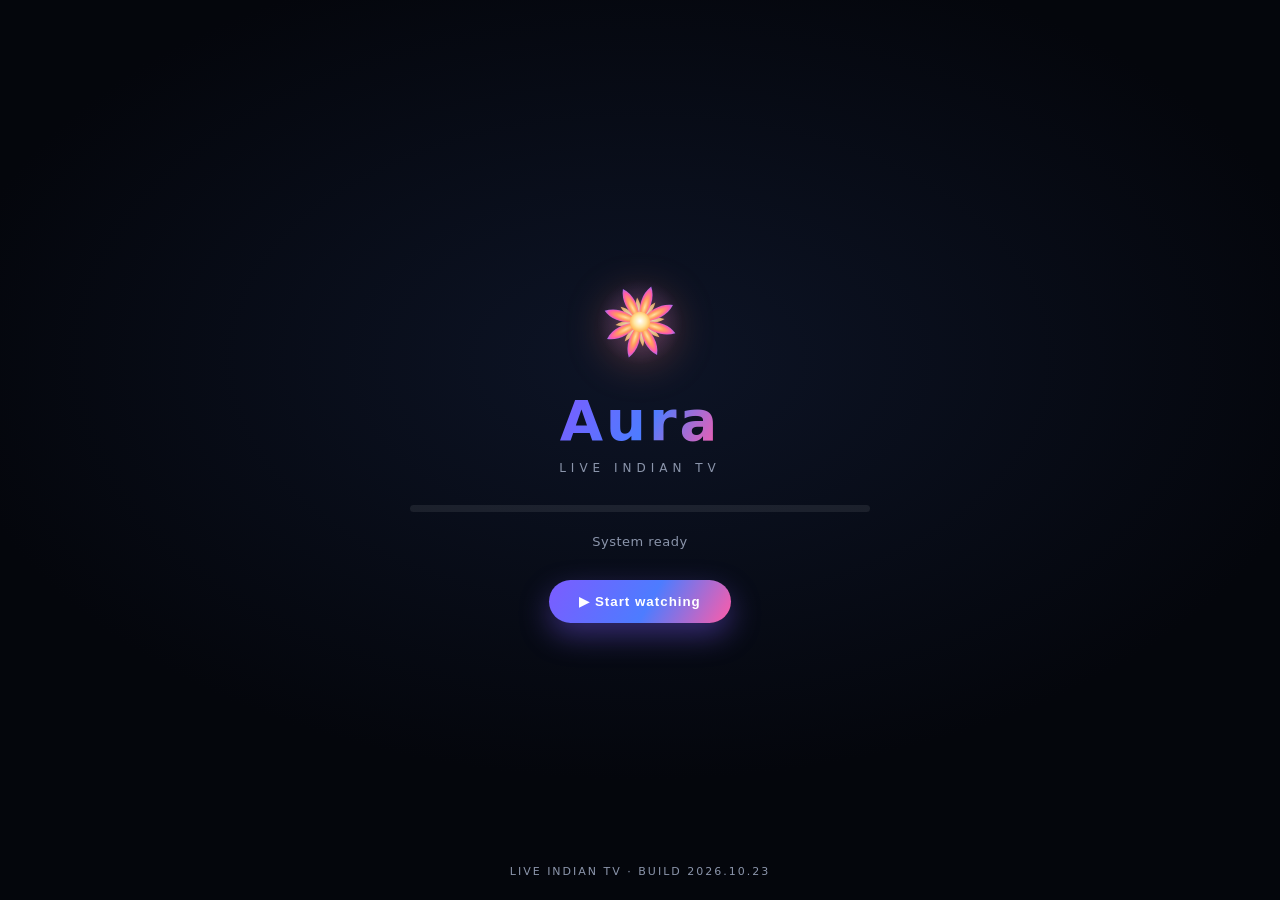
==== webstb/index.html @ c9d2058b "Add free movies: public-domain VOD + free FAST movie channels Legal, free movies in two forms:  1. O" ====
<!doctype html>
<html lang="en">
<head>
<meta charset="utf-8">
<meta name="viewport" content="width=device-width, initial-scale=1, viewport-fit=cover">
<title>Aura — Live TV</title>
<link rel="manifest" href="manifest.json">
<meta name="theme-color" content="#05070e">
<meta name="mobile-web-app-capable" content="yes">
<meta name="apple-mobile-web-app-capable" content="yes">
<meta name="apple-mobile-web-app-status-bar-style" content="black-translucent">
<meta name="apple-mobile-web-app-title" content="Aura">
<link rel="apple-touch-icon" href="icon-192.png">
<link rel="icon" type="image/svg+xml" href="data:image/svg+xml,%3Csvg%20xmlns%3D%22http%3A//www.w3.org/2000/svg%22%20viewBox%3D%220%200%2064%2064%22%3E%3Cdefs%3E%3CradialGradient%20id%3D%22p%22%20cx%3D%2250%25%22%20cy%3D%2258%25%22%20r%3D%2258%25%22%3E%3Cstop%20offset%3D%220%25%22%20stop-color%3D%22%23ffe0a0%22/%3E%3Cstop%20offset%3D%2242%25%22%20stop-color%3D%22%23ff9f5c%22/%3E%3Cstop%20offset%3D%2278%25%22%20stop-color%3D%22%23ff5ca8%22/%3E%3Cstop%20offset%3D%22100%25%22%20stop-color%3D%22%23a06bff%22/%3E%3C/radialGradient%3E%3CradialGradient%20id%3D%22c%22%20cx%3D%2250%25%22%20cy%3D%2245%25%22%20r%3D%2255%25%22%3E%3Cstop%20offset%3D%220%25%22%20stop-color%3D%22%23fff%22/%3E%3Cstop%20offset%3D%2255%25%22%20stop-color%3D%22%23ffe6a0%22/%3E%3Cstop%20offset%3D%22100%25%22%20stop-color%3D%22%23ffb14e%22/%3E%3C/radialGradient%3E%3C/defs%3E%3Cg%20fill%3D%22url%28%23p%29%22%3E%3Cpath%20d%3D%22M32%2032C27%2021%2027%2012%2032%205C37%2012%2037%2021%2032%2032Z%22%20transform%3D%22rotate%280%2032%2032%29%22/%3E%3Cpath%20d%3D%22M32%2032C27%2021%2027%2012%2032%205C37%2012%2037%2021%2032%2032Z%22%20transform%3D%22rotate%2845%2032%2032%29%22/%3E%3Cpath%20d%3D%22M32%2032C27%2021%2027%2012%2032%205C37%2012%2037%2021%2032%2032Z%22%20transform%3D%22rotate%2890%2032%2032%29%22/%3E%3Cpath%20d%3D%22M32%2032C27%2021%2027%2012%2032%205C37%2012%2037%2021%2032%2032Z%22%20transform%3D%22rotate%28135%2032%2032%29%22/%3E%3Cpath%20d%3D%22M32%2032C27%2021%2027%2012%2032%205C37%2012%2037%2021%2032%2032Z%22%20transform%3D%22rotate%28180%2032%2032%29%22/%3E%3Cpath%20d%3D%22M32%2032C27%2021%2027%2012%2032%205C37%2012%2037%2021%2032%2032Z%22%20transform%3D%22rotate%28225%2032%2032%29%22/%3E%3Cpath%20d%3D%22M32%2032C27%2021%2027%2012%2032%205C37%2012%2037%2021%2032%2032Z%22%20transform%3D%22rotate%28270%2032%2032%29%22/%3E%3Cpath%20d%3D%22M32%2032C27%2021%2027%2012%2032%205C37%2012%2037%2021%2032%2032Z%22%20transform%3D%22rotate%28315%2032%2032%29%22/%3E%3C/g%3E%3Ccircle%20cx%3D%2232%22%20cy%3D%2232%22%20r%3D%226.4%22%20fill%3D%22url%28%23c%29%22/%3E%3C/svg%3E">
<style>
  :root{
    --bg:#05070e; --bg2:#080b14; --rail:#070912; --card:#0e1322; --card2:#0b0f1b;
    --line:rgba(255,255,255,.08); --line2:rgba(255,255,255,.14);
    --txt:#eef2f8; --muted:#8b95ab; --dim:#5c657a;
    --p1:#7c5cff; --p2:#4d7cff; --p3:#ff5ca8;
    --live:#38e07b; --warn:#ffcf5a; --danger:#ff5a6a; --info:#4d7cff;
    --grad:linear-gradient(120deg,var(--p1),var(--p2) 55%,var(--p3));
    --radius:16px; --shadow:0 20px 60px rgba(0,0,0,.5);
  }
  *{box-sizing:border-box}
  html,body{height:100%}
  body{margin:0;background:var(--bg);color:var(--txt);overflow:hidden;user-select:none;
    font-family:"Segoe UI",Roboto,-apple-system,system-ui,Helvetica,Arial,sans-serif;-webkit-font-smoothing:antialiased}
  img{max-width:100%}
  ::-webkit-scrollbar{width:8px;height:8px}
  ::-webkit-scrollbar-thumb{background:rgba(255,255,255,.12);border-radius:8px}

  #app{display:flex;height:100%}

  /* ---------------- LEFT RAIL ---------------- */
  #rail{width:96px;flex:0 0 96px;background:var(--rail);border-right:1px solid var(--line);
    display:flex;flex-direction:column;align-items:center;padding:22px 0 18px;gap:8px;z-index:5}
  .logo{display:flex;flex-direction:column;align-items:center;gap:5px;margin-bottom:22px}
  .logo span{font-weight:900;font-size:15px;letter-spacing:1.5px;background:var(--grad);-webkit-background-clip:text;
    background-clip:text;color:transparent}
  .bloom{display:block}
  .bloom-sm{width:42px;height:42px;filter:drop-shadow(0 3px 10px rgba(255,120,90,.4))}
  .bloom-lg{width:88px;height:88px;filter:drop-shadow(0 6px 22px rgba(255,120,90,.45))}
  .nav{width:56px;height:56px;border-radius:16px;border:1px solid transparent;background:none;color:var(--muted);
    display:grid;place-items:center;cursor:pointer;transition:.15s}
  .nav svg{width:24px;height:24px;stroke:currentColor;fill:none;stroke-width:1.9}
  .nav:hover{color:var(--txt);background:rgba(255,255,255,.04)}
  .nav.active{color:#fff;background:linear-gradient(160deg,rgba(124,92,255,.28),rgba(77,124,255,.12));
    border-color:rgba(124,92,255,.5);box-shadow:0 8px 22px rgba(124,92,255,.25)}
  .rail-sp{flex:1}
  .rail-time{color:var(--txt);font-size:14px;font-weight:700;font-variant-numeric:tabular-nums}
  .rail-date{color:var(--muted);font-size:10.5px;text-align:center;margin-top:2px;line-height:1.3}
  .wifi{margin-top:14px;display:flex;align-items:center;gap:6px;color:var(--muted)}
  .wifi b{width:7px;height:7px;border-radius:50%;background:var(--live);box-shadow:0 0 8px var(--live)}

  /* ---------------- MAIN ---------------- */
  #main{flex:1;min-width:0;overflow-y:auto;overflow-x:hidden;position:relative;
    background:radial-gradient(900px 500px at 80% -10%,rgba(77,124,255,.08),transparent 60%),var(--bg)}
  #main::-webkit-scrollbar{width:10px}

  /* top-right controls */
  #topctl{position:absolute;top:22px;right:28px;display:flex;gap:12px;align-items:center;z-index:6}
  .fav-pill{display:flex;align-items:center;gap:8px;padding:9px 16px;border-radius:12px;border:1px solid var(--line2);
    background:rgba(255,255,255,.03);color:var(--txt);font-size:13px;cursor:pointer;transition:.15s}
  .fav-pill:hover{background:rgba(255,255,255,.07)}
  .fav-pill.on{border-color:rgba(255,92,168,.6);background:rgba(255,92,168,.12);color:#ffd7e9}
  .fav-pill svg{width:16px;height:16px;stroke:currentColor;fill:none;stroke-width:2}
  .avatar{width:38px;height:38px;border-radius:50%;background:var(--grad);display:grid;place-items:center;
    font-weight:800;font-size:15px;color:#fff}

  /* ---------------- HERO ---------------- */
  #hero{position:relative;margin:0;padding:34px 40px 26px;min-height:340px;display:flex;gap:24px;overflow:hidden}
  .hero-bg{position:absolute;inset:0;z-index:0}
  .hero-bg .art{position:absolute;inset:0;background-position:center;background-size:cover;opacity:.5;filter:saturate(1.1)}
  .hero-bg::after{content:"";position:absolute;inset:0;
    background:linear-gradient(90deg,var(--bg) 6%,rgba(5,7,14,.72) 42%,rgba(5,7,14,.25) 100%),
               linear-gradient(0deg,var(--bg) 2%,transparent 40%)}
  #heroVideo{position:absolute;inset:0;width:100%;height:100%;object-fit:cover;z-index:0;opacity:.55}
  #heroVideo.hide{display:none}
  .hero-inner{position:relative;z-index:1;display:flex;gap:26px;width:100%}
  .hero-left{flex:1;min-width:0;max-width:620px;display:flex;flex-direction:column;justify-content:center}
  .np{color:var(--p2);font-size:12px;font-weight:800;letter-spacing:3px;margin-bottom:14px}
  .hero-row{display:flex;align-items:center;gap:20px}
  .hero-logo{width:92px;height:70px;border-radius:12px;background:#0a0f1c;border:1px solid var(--line);
    display:grid;place-items:center;overflow:hidden;flex:0 0 auto}
  .hero-logo img{max-width:82%;max-height:78%;object-fit:contain}
  .hero-logo .ph{font-weight:800;color:var(--muted);font-size:24px}
  .hero-name{font-size:40px;font-weight:800;line-height:1.05;letter-spacing:.3px;white-space:nowrap;overflow:hidden;text-overflow:ellipsis}
  .hero-prog{display:flex;align-items:center;gap:10px;margin-top:16px;color:var(--txt);font-size:16px}
  .dot{width:9px;height:9px;border-radius:50%;background:var(--live);box-shadow:0 0 8px var(--live);animation:pulse 1.8s infinite}
  @keyframes pulse{0%,100%{opacity:1}50%{opacity:.4}}
  .hero-prog .cat{color:var(--muted)}
  .live-wrap{margin-top:16px;max-width:440px}
  .live-bar{height:6px;border-radius:20px;background:rgba(255,255,255,.1);overflow:hidden;position:relative}
  .live-bar > i{position:absolute;top:0;left:-40%;width:40%;height:100%;border-radius:20px;background:var(--grad);
    animation:slide 2.2s ease-in-out infinite}
  @keyframes slide{0%{left:-42%}100%{left:100%}}
  .live-bar > i.det{animation:none;left:0;width:0}
  .live-meta{display:flex;justify-content:space-between;margin-top:8px;color:var(--muted);font-size:12.5px;letter-spacing:1px}
  .badges{display:flex;gap:10px;margin-top:18px}
  .badge{border:1px solid var(--line2);border-radius:8px;padding:6px 12px;font-size:12px;color:var(--txt);
    display:flex;align-items:center;gap:7px;background:rgba(255,255,255,.03)}
  .badge svg{width:14px;height:14px;stroke:currentColor;fill:none;stroke-width:2}
  .watch{margin-top:22px;display:inline-flex;align-items:center;gap:10px;padding:12px 22px;border:0;border-radius:12px;
    background:var(--grad);color:#fff;font-weight:800;font-size:14px;letter-spacing:.5px;cursor:pointer;width:max-content;
    box-shadow:0 12px 30px rgba(124,92,255,.35)}
  .watch:active{transform:translateY(1px)}
  .dots{display:flex;gap:8px;margin-top:20px}
  .dots i{width:9px;height:9px;border-radius:50%;background:rgba(255,255,255,.22);cursor:pointer;transition:.2s}
  .dots i.on{width:26px;border-radius:6px;background:#fff}

  /* UP NEXT / recently watched */
  .upnext{width:320px;flex:0 0 auto;align-self:stretch;border-radius:16px;border:1px solid var(--line);
    background:linear-gradient(180deg,rgba(14,19,34,.85),rgba(8,11,20,.7));backdrop-filter:blur(8px);
    padding:18px 18px 8px;box-shadow:var(--shadow)}
  .upnext h4{margin:0 0 14px;font-size:12px;letter-spacing:2.5px;color:var(--p3);font-weight:800}
  .un-row{display:flex;align-items:center;gap:12px;padding:9px 6px;border-radius:10px;cursor:pointer}
  .un-row:hover{background:rgba(255,255,255,.05)}
  .un-logo{width:44px;height:30px;border-radius:6px;background:#0a0f1c;border:1px solid var(--line);display:grid;place-items:center;overflow:hidden;flex:0 0 auto}
  .un-logo img{max-width:84%;max-height:80%;object-fit:contain}.un-logo .ph{font-size:11px;font-weight:800;color:var(--muted)}
  .un-main{min-width:0;flex:1}
  .un-name{font-size:14px;white-space:nowrap;overflow:hidden;text-overflow:ellipsis}
  .un-sub{font-size:11.5px;color:var(--muted);margin-top:2px}
  .un-empty{color:var(--muted);font-size:13px;padding:10px 6px;line-height:1.5}

  /* ---------------- TABS ---------------- */
  #tabs{display:flex;gap:6px 4px;align-items:center;padding:8px 40px 4px;overflow:visible;flex-wrap:wrap;
    border-top:1px solid var(--line);margin-top:4px}
  .tab{padding:10px 16px;border-radius:11px;border:0;background:none;color:var(--muted);font-size:14.5px;cursor:pointer;
    white-space:nowrap;transition:.15s;position:relative}
  .tab:hover{color:var(--txt)}
  .tab.active{color:#fff;background:var(--grad);font-weight:700;box-shadow:0 10px 24px rgba(124,92,255,.3)}

  /* ---------------- GRID ---------------- */
  #gridhead{display:flex;align-items:baseline;justify-content:space-between;padding:20px 40px 12px}
  #gridhead h2{margin:0;font-size:20px;font-weight:700}
  .gh-right{display:flex;align-items:center;gap:10px;color:var(--muted);font-size:13px;flex-wrap:wrap;justify-content:flex-end}
  #gridCount{margin-right:4px}
  .ghbtn{display:inline-flex;align-items:center;gap:7px;height:38px;padding:0 14px;border-radius:10px;border:1px solid var(--line2);
    background:rgba(255,255,255,.03);color:var(--txt);cursor:pointer;font-size:13px;font-weight:600;-webkit-tap-highlight-color:transparent}
  .ghbtn:hover{background:rgba(255,255,255,.08)}
  .ghbtn:active{transform:translateY(1px)}
  .ghbtn svg{width:16px;height:16px;stroke:currentColor;fill:none;stroke-width:2}
  .ghbtn.on{color:#fff;border-color:var(--p2);background:rgba(77,124,255,.18)}
  .ghbtn .lbl{white-space:nowrap}
  .ghbtn .caret{width:12px;height:12px;opacity:.8}
  .langwrap{position:relative}
  #langMenu{position:absolute;top:44px;right:0;z-index:60;min-width:210px;max-height:62vh;overflow:auto;
    background:var(--card);border:1px solid var(--line2);border-radius:12px;padding:6px;
    box-shadow:0 24px 60px rgba(0,0,0,.55);display:none}
  #langMenu.open{display:block}
  .langopt{display:flex;justify-content:space-between;align-items:center;gap:14px;width:100%;
    padding:9px 12px;border:0;background:none;color:var(--muted);font-size:14px;cursor:pointer;
    border-radius:8px;text-align:left}
  .langopt:hover{background:rgba(255,255,255,.07);color:var(--txt)}
  .langopt.sel{color:#fff;background:var(--grad);font-weight:600}
  .langopt .cnt{font-size:12px;opacity:.75;font-variant-numeric:tabular-nums}
  #grid{display:grid;grid-template-columns:repeat(auto-fill,minmax(240px,1fr));gap:16px;padding:0 40px 48px}
  .cardc{background:linear-gradient(180deg,var(--card),var(--card2));border:1px solid var(--line);border-radius:var(--radius);
    padding:14px;cursor:pointer;position:relative;transition:.14s;overflow:hidden}
  .cardc:hover{border-color:var(--line2);transform:translateY(-2px)}
  .cardc.sel{border-color:transparent;box-shadow:0 0 0 2px var(--p2),0 0 26px rgba(77,124,255,.4)}
  .cardc.sel::before{content:"";position:absolute;inset:0;border-radius:var(--radius);padding:2px;
    background:var(--grad);-webkit-mask:linear-gradient(#000 0 0) content-box,linear-gradient(#000 0 0);
    -webkit-mask-composite:xor;mask-composite:exclude;pointer-events:none}
  .c-top{display:flex;justify-content:space-between;align-items:flex-start}
  .c-num{font-family:Menlo,Consolas,monospace;font-size:18px;font-weight:800;color:var(--txt)}
  .c-fav{width:30px;height:30px;border-radius:9px;border:1px solid var(--line);background:rgba(0,0,0,.2);display:grid;place-items:center;color:var(--muted);cursor:pointer;transition:.15s}
  .c-fav svg{width:15px;height:15px;stroke:currentColor;fill:none;stroke-width:2}
  .c-fav:hover{color:#fff}
  .c-fav.on{color:var(--p3);border-color:rgba(255,92,168,.5)}.c-fav.on svg{fill:var(--p3)}
  .c-logo{height:60px;display:grid;place-items:center;margin:8px 0 12px}
  .c-logo img{max-height:56px;max-width:70%;object-fit:contain}
  .c-logo .ph{font-size:22px;font-weight:800;color:var(--muted)}
  .c-name{font-size:15px;font-weight:600;white-space:nowrap;overflow:hidden;text-overflow:ellipsis}
  .c-sub{display:flex;align-items:center;gap:7px;margin-top:6px;color:var(--muted);font-size:12.5px;min-width:0}
  .c-sub .nm{white-space:nowrap;overflow:hidden;text-overflow:ellipsis}
  .c-hd{position:absolute;right:14px;bottom:14px;border:1px solid var(--line2);border-radius:6px;padding:2px 7px;font-size:10.5px;color:var(--muted)}
  .cardc.playing{box-shadow:0 0 0 2px var(--live),0 0 22px rgba(56,224,123,.32)}
  .cardc.playing::before{content:none}
  .c-watching{position:absolute;left:12px;bottom:12px;background:var(--live);color:#04121c;font-size:10.5px;font-weight:800;
    padding:3px 8px;border-radius:20px;letter-spacing:.3px;z-index:2}

  /* ---------------- HELP / ABOUT ---------------- */
  #help{position:fixed;inset:0;z-index:47;display:none;align-items:center;justify-content:center;
    background:rgba(5,7,14,.8);backdrop-filter:blur(6px);padding:24px}
  #help.show{display:flex}
  .help-card{width:min(460px,94vw);background:var(--panel-solid,#0d1220);border:1px solid var(--line2);border-radius:18px;
    padding:26px 26px 22px;box-shadow:var(--shadow)}
  .help-card h3{margin:0 0 4px;font-size:20px}
  .help-card .tag{color:var(--muted);font-size:13px;margin-bottom:18px}
  .help-row{display:flex;gap:12px;align-items:flex-start;padding:9px 0;border-top:1px solid var(--line);font-size:14px}
  .help-row:first-of-type{border-top:0}
  .help-row .ic{width:26px;flex:0 0 auto;text-align:center}
  .help-row b{color:var(--txt)}.help-row span{color:var(--muted)}
  .help-close{margin-top:18px;width:100%;border:0;border-radius:12px;padding:12px;font-weight:800;color:#fff;background:var(--grad);cursor:pointer}

  /* ---------------- PLAYER (fullscreen) ---------------- */
  #player{position:fixed;inset:0;z-index:40;background:#000;display:none}
  #player.show{display:block}
  #video{position:absolute;inset:0;width:100%;height:100%;object-fit:contain;background:#000}
  #pstatus{position:absolute;inset:0;display:none;align-items:center;justify-content:center;flex-direction:column;gap:14px;
    background:radial-gradient(600px 400px at 50% 50%,rgba(10,16,28,.55),rgba(0,0,0,.85))}
  .spinner{width:52px;height:52px;border-radius:50%;border:4px solid rgba(255,255,255,.14);border-top-color:var(--p2);animation:spin 1s linear infinite}
  @keyframes spin{to{transform:rotate(360deg)}}
  #pstatus .msg{color:var(--muted);letter-spacing:1px}.msg b{color:#fff}
  .nosignal{display:none;flex-direction:column;align-items:center;gap:10px}
  .bars{display:flex;gap:6px;height:110px;align-items:flex-end}
  .bars i{width:24px}
  .bars i:nth-child(1){height:100%;background:#e7e7e7}.bars i:nth-child(2){height:100%;background:#ecec3a}
  .bars i:nth-child(3){height:100%;background:#3ae7e7}.bars i:nth-child(4){height:100%;background:#3ae74a}
  .bars i:nth-child(5){height:100%;background:#e73ae7}.bars i:nth-child(6){height:100%;background:#e73a3a}
  .bars i:nth-child(7){height:100%;background:#3a4ae7}
  /* lightweight mid-playback buffering pill (doesn't dim the video) */
  #pbuf{position:absolute;top:18px;left:50%;transform:translateX(-50%);z-index:5;display:none;align-items:center;gap:10px;
    padding:9px 16px;border-radius:30px;background:rgba(5,8,16,.82);border:1px solid var(--line2);color:#fff;font-size:13px;letter-spacing:.5px}
  #pbuf.show{display:flex}
  #pbuf .sp{width:18px;height:18px;border-radius:50%;border:2.5px solid rgba(255,255,255,.2);border-top-color:var(--p2);animation:spin 1s linear infinite}
  html.tv #pbuf{font-size:17px;padding:11px 22px;top:26px}
  html.tv #pbuf .sp{width:22px;height:22px}
  #pProgress{position:absolute;top:0;left:0;right:0;height:3px;z-index:4;background:rgba(255,255,255,.14);display:none}
  #pProgress > i{display:block;height:100%;width:0;background:var(--grad);transition:width 1s linear}
  #pbar{position:absolute;top:0;left:0;right:0;padding:18px 24px 26px;z-index:2;display:flex;flex-direction:column;
    background:linear-gradient(180deg,rgba(0,0,0,.85),rgba(0,0,0,.4) 70%,transparent);transition:opacity .35s}
  #pbar.hide{opacity:0}
  .pbar-top{display:flex;align-items:center;gap:16px}
  .pback{width:44px;height:44px;border-radius:12px;border:1px solid var(--line2);background:rgba(0,0,0,.4);color:#fff;cursor:pointer;font-size:20px;flex:0 0 auto}
  .pb-num{font-family:Menlo,Consolas,monospace;font-size:26px;font-weight:800;color:var(--p2);flex:0 0 auto}
  .pb-name{font-size:22px;font-weight:700;white-space:nowrap;overflow:hidden;text-overflow:ellipsis;flex:1;min-width:0}
  .pb-prog{color:#e7ecf5;font-size:15px;margin-top:6px;padding-left:60px;white-space:nowrap;overflow:hidden;text-overflow:ellipsis}
  .pbtn{display:inline-flex;align-items:center;gap:8px;height:40px;padding:0 16px;border-radius:11px;
    border:1px solid var(--line2);background:rgba(0,0,0,.4);color:#fff;cursor:pointer;font-size:14px;font-weight:600;flex:0 0 auto}
  .pbtn:hover{background:rgba(255,255,255,.1)}.pbtn svg{width:17px;height:17px;stroke:currentColor;fill:none;stroke-width:2}
  .pico{padding:0 12px}
  .pfav.on{color:var(--p3);border-color:var(--p3)}.pfav.on svg{fill:var(--p3)}
  .pvol{display:flex;align-items:center;gap:6px;flex:0 0 auto}
  .pvol-range{width:92px;height:4px;-webkit-appearance:none;appearance:none;background:rgba(255,255,255,.25);border-radius:20px;outline:none}
  .pvol-range::-webkit-slider-thumb{-webkit-appearance:none;width:14px;height:14px;border-radius:50%;background:#fff;cursor:pointer}
  .pvol-range::-moz-range-thumb{width:14px;height:14px;border:0;border-radius:50%;background:#fff;cursor:pointer}
  .ns-actions{display:flex;gap:12px;margin-top:14px}
  .ns-actions .pbtn{background:rgba(255,255,255,.06)}
  .pb-live{display:flex;align-items:center;gap:8px;color:var(--live);font-weight:700;letter-spacing:1px;flex:0 0 auto}
  /* on-demand movie mode: drop the live OSD, let the native <video> controls show */
  #player.vod .pvol,#player.vod #pGuideBtn,#player.vod #pFavBtn,#player.vod #pFsBtn,
  #player.vod .pb-live,#player.vod .pb-prog,#player.vod .pb-num,
  #player.vod #pProgress,#player.vod #surf{display:none!important}
  #player.vod video{object-fit:contain;background:#000}

  /* in-player EPG / channel surf */
  #pguide{position:absolute;left:0;right:0;bottom:0;z-index:3;max-height:62%;display:flex;flex-direction:column;
    transform:translateY(101%);transition:transform .3s ease;
    background:linear-gradient(0deg,rgba(5,7,14,.97),rgba(5,7,14,.82));backdrop-filter:blur(10px);border-top:1px solid var(--line2)}
  #pguide.show{transform:none}
  .pg-head{display:flex;align-items:flex-start;gap:16px;padding:18px 22px 12px}
  .pg-now{display:flex;gap:14px;align-items:center;flex:1;min-width:0}
  .pg-logo{width:74px;height:52px;border-radius:9px;background:#0a0f1c;border:1px solid var(--line);display:grid;place-items:center;overflow:hidden;flex:0 0 auto}
  .pg-logo img{max-width:84%;max-height:80%;object-fit:contain}.pg-logo .ph{font-weight:800;color:var(--muted)}
  .pg-nowtxt{min-width:0}
  .pg-ch{font-size:20px;font-weight:700}.pg-ch b{color:var(--p2);font-family:Menlo,Consolas,monospace;margin-right:6px}
  .pg-prog{display:flex;align-items:center;gap:8px;margin-top:4px;font-size:15px}
  .pg-time{color:var(--muted);font-size:13px}
  .pg-next{color:var(--muted);font-size:13px;margin-top:3px;white-space:nowrap;overflow:hidden;text-overflow:ellipsis}
  .pg-close{width:38px;height:38px;border-radius:10px;border:1px solid var(--line2);background:rgba(255,255,255,.05);color:#fff;cursor:pointer;font-size:16px;flex:0 0 auto}
  .pg-list{overflow-y:auto;padding:4px 12px 6px}
  .pg-row{display:flex;align-items:center;gap:12px;padding:9px 12px;border-radius:11px;cursor:pointer;border:1px solid transparent}
  .pg-row:hover{background:rgba(255,255,255,.05)}
  .pg-row.cur{box-shadow:inset 0 0 0 1px rgba(56,224,123,.5)}
  .pg-row.sel{background:var(--sel,rgba(77,124,255,.18));border-color:var(--p2)}
  .pg-row .rn{font-family:Menlo,Consolas,monospace;color:var(--p2);font-weight:700;min-width:42px;text-align:right}
  .pg-row .rl{width:46px;height:32px;border-radius:6px;background:#0a0f1c;border:1px solid var(--line);display:grid;place-items:center;overflow:hidden;flex:0 0 auto}
  .pg-row .rl img{max-width:84%;max-height:80%;object-fit:contain}.pg-row .rl .ph{font-size:11px;font-weight:800;color:var(--muted)}
  .pg-row .rname{font-weight:600;white-space:nowrap;overflow:hidden;text-overflow:ellipsis}
  .pg-row .rprog{color:var(--muted);font-size:12.5px;margin-left:auto;white-space:nowrap;overflow:hidden;text-overflow:ellipsis;max-width:45%}
  .pg-hint{padding:8px 22px 12px;color:var(--muted);font-size:12px}.pg-hint b{color:var(--txt)}

  /* ---------------- SEARCH ---------------- */
  #search{position:fixed;inset:0;z-index:45;display:none;background:rgba(5,7,14,.9);backdrop-filter:blur(6px);padding:80px 40px}
  #search.show{display:block}
  .s-in{width:min(720px,90%);margin:0 auto;display:flex;align-items:center;gap:14px;border-bottom:2px solid var(--line2);padding:12px 4px}
  .s-in svg{width:26px;height:26px;stroke:var(--muted);fill:none;stroke-width:2}
  #sInput{flex:1;background:none;border:0;outline:0;color:#fff;font-size:28px}
  .s-hint{width:min(720px,90%);margin:10px auto;color:var(--muted);font-size:13px}
  #sResults{width:min(720px,90%);margin:22px auto;display:grid;grid-template-columns:repeat(auto-fill,minmax(220px,1fr));gap:12px;max-height:60vh;overflow:auto}

  /* ---------------- EPG GRID (TV guide) ---------------- */
  #epg{position:fixed;inset:0;z-index:46;display:none;flex-direction:column;background:var(--bg)}
  #epg.show{display:flex}
  .epg-head{display:flex;align-items:center;gap:12px;padding:14px 16px 8px}
  .epg-days{display:flex;gap:8px;overflow-x:auto;flex:1;scrollbar-width:none}.epg-days::-webkit-scrollbar{display:none}
  .epg-day{flex:0 0 auto;padding:8px 16px;border-radius:14px;background:rgba(255,255,255,.05);border:1px solid var(--line);
    color:var(--muted);cursor:pointer;text-align:center;line-height:1.2}
  .epg-day b{display:block;color:var(--txt);font-size:14px}.epg-day span{font-size:11px}
  .epg-day.on{background:var(--grad);border-color:transparent;color:#fff}.epg-day.on b,.epg-day.on span{color:#fff}
  .epg-x{width:40px;height:40px;flex:0 0 auto;border-radius:11px;border:1px solid var(--line2);background:rgba(255,255,255,.05);color:#fff;cursor:pointer;font-size:16px}
  .epg-sub{display:flex;justify-content:space-between;padding:0 18px 8px;color:var(--muted);font-size:12px}
  #epgWrap{position:relative;flex:1;min-height:0}
  #epgScroll{position:absolute;top:var(--headH);left:var(--leftW);right:0;bottom:0;overflow:auto;-webkit-overflow-scrolling:touch}
  #epgBody{position:relative}
  #epgTimeHead{position:absolute;top:0;left:var(--leftW);right:0;height:var(--headH);overflow:hidden;border-bottom:1px solid var(--line);background:var(--bg2);z-index:3}
  #epgTimeInner{position:absolute;top:0;left:0;height:100%;will-change:transform}
  .epg-tick{position:absolute;top:0;height:100%;display:flex;align-items:center;color:var(--muted);font-size:12px;
    padding-left:8px;border-left:1px solid var(--line)}
  #epgChanCol{position:absolute;top:var(--headH);left:0;width:var(--leftW);bottom:0;overflow:hidden;background:var(--bg2);border-right:1px solid var(--line2);z-index:3}
  #epgChanInner{position:absolute;top:0;left:0;width:100%;will-change:transform}
  .epg-chan{position:absolute;left:0;width:100%;display:flex;align-items:center;gap:8px;padding:0 8px;box-sizing:border-box;
    border-bottom:1px solid var(--line);cursor:pointer}
  .epg-chan:hover{background:rgba(255,255,255,.04)}
  .epg-clogo{width:40px;height:30px;flex:0 0 auto;border-radius:6px;background:#0a0f1c;border:1px solid var(--line);display:grid;place-items:center;overflow:hidden}
  .epg-clogo img{max-width:86%;max-height:82%;object-fit:contain}.epg-clogo .ph{font-size:10px;font-weight:800;color:var(--muted)}
  .epg-cname{font-size:12.5px;font-weight:600;line-height:1.15;overflow:hidden;display:-webkit-box;-webkit-line-clamp:2;-webkit-box-orient:vertical}
  .epg-corner{position:absolute;top:0;left:0;width:var(--leftW);height:var(--headH);background:var(--bg2);border-right:1px solid var(--line2);border-bottom:1px solid var(--line);z-index:4;display:flex;align-items:center;padding:0 10px;color:var(--muted);font-size:12px}
  .epg-prog{position:absolute;box-sizing:border-box;border:1px solid var(--line);border-left:2px solid var(--p2);border-radius:8px;
    background:linear-gradient(180deg,rgba(30,38,60,.6),rgba(18,24,40,.6));padding:7px 9px;overflow:hidden;cursor:pointer}
  .epg-prog:hover{background:rgba(77,124,255,.16)}
  .epg-prog.cur{border-color:var(--p2);background:rgba(77,124,255,.14)}
  .epg-pt{font-size:12.5px;font-weight:600;white-space:nowrap;overflow:hidden;text-overflow:ellipsis}
  .epg-ptime{font-size:11px;color:var(--muted);margin-top:2px;white-space:nowrap;overflow:hidden;text-overflow:ellipsis}
  #epgNow{position:absolute;top:0;width:2px;background:var(--p1);z-index:2;box-shadow:0 0 8px var(--p1)}
  #epgNow::before{content:"";position:absolute;top:-1px;left:-4px;width:10px;height:10px;border-radius:50%;background:var(--p1)}

  /* ---------------- BOOT ---------------- */
  #boot{position:fixed;inset:0;z-index:60;background:radial-gradient(1000px 600px at 50% 40%,#0d1426,#04060c 70%);
    display:flex;flex-direction:column;align-items:center;justify-content:center;gap:22px;transition:opacity .6s}
  #boot.hide{opacity:0;pointer-events:none}
  .boot-logo{font-weight:900;font-size:56px;letter-spacing:3px;background:var(--grad);-webkit-background-clip:text;background-clip:text;color:transparent}
  .boot-sub{color:var(--muted);letter-spacing:5px;font-size:12px;margin-top:-14px}
  .bbar{width:min(460px,80vw);height:7px;border-radius:20px;background:rgba(255,255,255,.08);overflow:hidden;margin-top:8px}
  .bbar>i{display:block;height:100%;width:0;background:var(--grad);transition:width .25s}
  #bootmsg{color:var(--muted);font-size:13px;min-height:18px;letter-spacing:.5px}
  #powerBtn{margin-top:6px;cursor:pointer;border:0;border-radius:999px;padding:14px 30px;font-weight:800;letter-spacing:1px;color:#fff;background:var(--grad);box-shadow:0 12px 30px rgba(124,92,255,.4)}
  .firm{position:absolute;bottom:22px;color:var(--muted);font-size:11px;letter-spacing:2px}

  /* ---------- remote / keyboard focus (all modes) ---------- */
  .nav.kbf{color:#fff;background:rgba(124,92,255,.22);border-color:var(--p1);
    box-shadow:0 0 0 2px var(--p1),0 0 20px rgba(124,92,255,.5)}
  .tab.kbf{color:#fff;box-shadow:0 0 0 2px var(--p2),0 0 18px rgba(77,124,255,.5)}
  .ghbtn.kbf{color:#fff;border-color:var(--p2);background:rgba(77,124,255,.2);
    box-shadow:0 0 0 2px var(--p2),0 0 18px rgba(77,124,255,.5)}
  .langopt.kbf{background:rgba(77,124,255,.22);color:#fff}

  /* ================= TV / 10-foot mode (?tv=1) =================
     Larger type, larger cards, bolder focus and no mouse chrome, so the app
     reads from across a room and feels like a native TV app, not a web page. */
  html.tv body{font-size:18px;cursor:none;overscroll-behavior:none}
  html.tv #rail{width:124px;flex-basis:124px;padding:30px 0 22px;gap:12px}
  html.tv .logo span{font-size:17px}
  html.tv .bloom-sm{width:48px;height:48px}
  html.tv .nav{width:72px;height:72px;border-radius:20px}
  html.tv .nav svg{width:32px;height:32px}
  html.tv .rail-time{font-size:17px}
  html.tv .rail-date{font-size:12px}
  html.tv #topctl{display:none}            /* avatar/email + fav pill = mouse chrome */
  html.tv .wifi{display:none}
  html.tv #hero{padding:48px 60px 32px;min-height:400px}
  html.tv .np{font-size:14px;letter-spacing:4px}
  html.tv .hero-name{font-size:54px}
  html.tv .hero-logo{width:120px;height:90px}
  html.tv .hero-logo .ph{font-size:30px}
  html.tv .hero-prog{font-size:20px}
  html.tv .badge{font-size:14px;padding:8px 14px}
  html.tv .upnext h4{font-size:14px}
  html.tv .un-name{font-size:16px}
  html.tv #tabs{padding:16px 60px 10px;gap:12px}
  html.tv .tab{font-size:20px;padding:13px 24px;border-radius:14px}
  html.tv #gridhead{padding:28px 60px 16px}
  html.tv #gridhead h2{font-size:30px}
  html.tv #gridCount{font-size:16px}
  html.tv .ghbtn{height:48px;padding:0 18px;font-size:16px;border-radius:12px}
  html.tv .ghbtn svg{width:19px;height:19px}
  html.tv #grid{grid-template-columns:repeat(auto-fill,minmax(300px,1fr));gap:24px;padding:0 60px 64px}
  html.tv .cardc{padding:20px;border-radius:20px;transition:transform .13s ease,box-shadow .13s ease}
  html.tv .cardc:hover{transform:none;border-color:var(--line)}  /* no mouse-hover lift on TV */
  html.tv .c-num{font-size:24px}
  html.tv .c-fav{width:38px;height:38px}html.tv .c-fav svg{width:19px;height:19px}
  html.tv .c-logo{height:88px;margin:12px 0 16px}
  html.tv .c-logo img{max-height:84px}
  html.tv .c-logo .ph{font-size:30px}
  html.tv .c-name{font-size:21px}
  html.tv .c-sub{font-size:15px}
  html.tv .c-hd{font-size:13px;padding:3px 9px}
  /* bold, scaled focus so the selection pops from across the room */
  html.tv .cardc.sel{transform:scale(1.07);z-index:3;border-color:transparent;
    box-shadow:0 0 0 3px var(--p2),0 16px 44px rgba(0,0,0,.6),0 0 44px rgba(77,124,255,.55)}
  html.tv .nav.kbf{box-shadow:0 0 0 3px var(--p1),0 0 26px rgba(124,92,255,.6)}
  html.tv .tab.kbf{transform:scale(1.06);box-shadow:0 0 0 3px var(--p2),0 0 24px rgba(77,124,255,.6)}
  html.tv .ghbtn.kbf{transform:scale(1.05)}
  html.tv .langopt{font-size:17px;padding:11px 14px}
  html.tv #langMenu{min-width:260px}
  /* the boot "Start watching" button is auto-pressed on TV; hide the control */
  html.tv #powerBtn{display:none}
  /* Kill continuous animations on TV — constant repaints make weak boxes lag. */
  html.tv .dot{animation:none}
  html.tv .live-bar>i{animation:none;left:0;width:34%}
  html.tv .bloom circle,html.tv .bloom g{animation:none !important}

  /* ================= TV = trimmed rails (set-top-box, D-pad) =================
     The same tile look as the web/phone hub, but rows and logos are built lazily
     (only what you reach / focus), so a low-power TV box stays responsive. */
  html.tv #hero,html.tv #tabs,html.tv #gridhead,html.tv #grid,
  html.tv #rail,html.tv #topctl,html.tv #hubNav{display:none}
  html.tv #main{overflow-y:auto;overflow-x:hidden;padding:0;
    background:radial-gradient(1200px 700px at 72% -10%,rgba(77,124,255,.10),transparent 60%),var(--bg)}
  #tvhome{display:none}
  html.tv #tvhome{display:block;padding-bottom:40px}

  #tvbar{display:flex;align-items:center;gap:12px;padding:18px 48px;position:sticky;top:0;z-index:20;
    background:linear-gradient(180deg,var(--bg) 70%,transparent)}
  #tvbar .brand{font-weight:900;font-size:26px;letter-spacing:1px;background:var(--grad);
    -webkit-background-clip:text;background-clip:text;color:transparent;margin-right:auto}
  .tvbtn{height:52px;padding:0 22px;border-radius:14px;border:1px solid var(--line2);background:rgba(255,255,255,.04);
    color:var(--txt);font-size:18px;font-weight:700;display:inline-flex;align-items:center;gap:8px}
  .tvbtn.kbf{color:#fff;border-color:var(--p2);background:rgba(77,124,255,.28);box-shadow:0 0 0 3px var(--p2)}
  .tvbtn.on{color:var(--p3);border-color:rgba(255,92,168,.55);background:rgba(255,92,168,.14)}
  #tvclock{margin-left:14px;color:var(--muted);font-size:17px;font-variant-numeric:tabular-nums}

  html.tv .hrow{margin:14px 0 4px;overflow:visible}
  html.tv .hrow-h{font-size:24px;padding:0 48px 10px}
  html.tv .hrow-t{overflow:visible;padding:14px 48px;will-change:transform;transition:transform .2s ease}
  html.tv .htile{width:230px}
  html.tv .htile-art{height:130px;border-radius:16px}
  html.tv .htile-art .ph{font-size:40px}
  html.tv .htile-nm{font-size:18px}
  html.tv .htile-sub{font-size:14px}
  html.tv .htile.sel{transform:scale(1.09);z-index:3}
  html.tv .htile.sel .htile-art{box-shadow:0 0 0 3px var(--p2),0 16px 40px rgba(0,0,0,.6),0 0 40px rgba(77,124,255,.5)}
  html.tv .htile-favdot{position:absolute;right:10px;top:10px;color:var(--p3);font-size:16px}
  html.tv .hcirc{width:120px}
  html.tv .hcirc-l{width:100px;height:100px}
  html.tv .hcirc-nm{font-size:14px}
  html.tv .hcirc.sel .hcirc-l{box-shadow:0 0 0 3px var(--p2),0 0 32px rgba(77,124,255,.55)}
  html.tv .hcirc.sel{transform:scale(1.07)}

  /* channel-surf banner shown briefly when changing channels in the player */
  #surf{position:absolute;left:0;right:0;bottom:120px;z-index:5;display:none;justify-content:center;pointer-events:none}
  #surf.show{display:flex}
  #surf .card{display:flex;align-items:center;gap:18px;background:rgba(5,8,16,.9);border:1px solid var(--line2);
    border-radius:18px;padding:16px 26px;box-shadow:0 20px 60px rgba(0,0,0,.6)}
  #surf .lg{width:74px;height:54px;border-radius:10px;background:#0a0f1c;border:1px solid var(--line);display:grid;place-items:center;overflow:hidden}
  #surf .lg img{max-width:84%;max-height:80%;object-fit:contain}#surf .lg .ph{font-weight:800;color:var(--muted)}
  #surf .n{font-family:Menlo,Consolas,monospace;font-size:28px;font-weight:800}
  #surf .nm{font-size:22px;font-weight:700}#surf .pg{color:var(--muted);font-size:15px;margin-top:3px}
  html.tv #surf{bottom:150px}

  @media (max-width:1100px){.upnext{display:none}.hero-name{font-size:32px}}
  @media (max-width:760px){
    #rail{width:64px;flex-basis:64px;padding-top:16px}
    .nav{width:48px;height:48px}
    #hero{padding:20px 22px;min-height:auto}
    #tabs,#gridhead,#grid{padding-left:18px;padding-right:18px}
    #topctl{top:16px;right:16px}
    .fav-pill .lbl,.fav-pill{font-size:12px}
    .ghbtn{height:40px;padding:0 12px}   /* comfortable tap targets */
    .ghbtn .lbl{display:none}            /* icon-only to keep the row tidy */
    #gridhead h2{font-size:18px}
    #grid{grid-template-columns:repeat(auto-fill,minmax(150px,1fr));gap:12px}
    .hero-name{font-size:26px}.hero-logo{width:64px;height:48px}
    /* player OSD */
    .pbar-top{gap:10px}
    .pback{width:38px;height:38px;font-size:18px}
    .pb-num{font-size:20px}.pb-name{font-size:17px}
    .pbtn{height:36px;padding:0 11px}.pbtn .lbl{display:none}
    .pb-prog{padding-left:0;font-size:13.5px;white-space:normal;line-height:1.35;margin-top:8px}
  }

  /* ===================== HUB: streaming-style home (web + phone app) =====================
     Replaces the grid on non-TV surfaces with a hero banner + horizontal rails of
     rounded channel tiles, grouped by category and language, plus a bottom nav —
     the same design on the website and in the Android phone app. */
  #hub{display:none}
  html.hub #rail,html.hub #topctl,html.hub #hero,html.hub #tabs,html.hub #gridhead,html.hub #grid{display:none}
  html.hub #main{overflow-y:auto;overflow-x:hidden;padding:0;-webkit-overflow-scrolling:touch}
  html.hub #hub{display:block;padding-bottom:88px}

  .hub-bar{position:sticky;top:0;z-index:30;display:flex;align-items:center;gap:12px;padding:14px 18px 12px;
    background:linear-gradient(180deg,var(--bg) 70%,rgba(5,7,14,.0));backdrop-filter:blur(6px)}
  .hub-logo{display:flex;align-items:center;gap:9px;margin-right:auto}
  .hub-logo .bloom{width:30px;height:30px}
  .hub-logo b{font-weight:900;font-size:20px;letter-spacing:.5px;background:var(--grad);-webkit-background-clip:text;background-clip:text;color:transparent}
  .hub-ic{width:42px;height:42px;border-radius:50%;border:1px solid var(--line2);background:rgba(255,255,255,.04);
    display:grid;place-items:center;color:var(--txt);cursor:pointer}
  .hub-ic svg{width:20px;height:20px;stroke:currentColor;fill:none;stroke-width:2}
  .hub-ic.on{color:var(--p3);border-color:rgba(255,92,168,.5)}

  /* filter chips (language + category) */
  .hub-filters{position:sticky;top:62px;z-index:25;background:linear-gradient(180deg,var(--bg) 78%,transparent);padding:2px 0 6px}
  .hub-chips{display:flex;gap:8px;overflow-x:auto;padding:5px 16px;scrollbar-width:none}
  .hub-chips::-webkit-scrollbar{display:none}
  .hchip{flex:0 0 auto;height:34px;padding:0 14px;border-radius:18px;border:1px solid var(--line2);background:rgba(255,255,255,.04);
    color:var(--muted);font-size:13.5px;font-weight:600;white-space:nowrap;cursor:pointer}
  .hchip.on{color:#fff;border-color:transparent;background:var(--grad)}
  @media (min-width:900px){.hub-filters{top:68px}.hub-chips{padding-left:32px;padding-right:32px}}

  /* hero carousel */
  #hubHero{position:relative;margin:4px 16px 8px;border-radius:20px;overflow:hidden;height:210px;cursor:pointer;
    box-shadow:0 18px 44px rgba(0,0,0,.45)}
  .hh-slide{position:absolute;inset:0;opacity:0;transition:opacity .6s;display:flex;align-items:flex-end;padding:20px}
  .hh-slide.on{opacity:1}
  .hh-bg{position:absolute;inset:0;z-index:0}
  .hh-bg::after{content:"";position:absolute;inset:0;background:linear-gradient(0deg,rgba(0,0,0,.82),rgba(0,0,0,.15) 60%,transparent)}
  .hh-logo{position:absolute;top:18px;right:18px;width:76px;height:56px;border-radius:12px;background:rgba(0,0,0,.35);
    border:1px solid rgba(255,255,255,.18);display:grid;place-items:center;overflow:hidden;z-index:2}
  .hh-logo img{max-width:84%;max-height:80%;object-fit:contain}
  .hh-in{position:relative;z-index:2;max-width:78%}
  .hh-tag{display:inline-flex;align-items:center;gap:6px;color:var(--live);font-weight:800;font-size:11px;letter-spacing:1.5px}
  .hh-nm{font-size:26px;font-weight:900;line-height:1.05;margin:6px 0 4px;text-shadow:0 2px 12px rgba(0,0,0,.6)}
  .hh-sub{color:#dfe5f0;font-size:13px;white-space:nowrap;overflow:hidden;text-overflow:ellipsis;text-shadow:0 1px 6px rgba(0,0,0,.6)}
  .hh-dots{position:absolute;bottom:12px;left:50%;transform:translateX(-50%);display:flex;gap:6px;z-index:3}
  .hh-dots i{width:6px;height:6px;border-radius:50%;background:rgba(255,255,255,.4)}
  .hh-dots i.on{background:#fff;width:18px;border-radius:4px}

  /* rows */
  .hrow{margin:18px 0 2px}
  .hrow-h{display:flex;align-items:center;gap:8px;padding:0 18px 10px;font-size:18px;font-weight:800;color:#fff}
  .hrow-t{display:flex;gap:12px;overflow-x:auto;overflow-y:hidden;padding:2px 16px 8px;scrollbar-width:none;scroll-snap-type:x proximity}
  .hrow-t::-webkit-scrollbar{display:none}

  .htile{flex:0 0 auto;width:158px;cursor:pointer;scroll-snap-align:start;transition:transform .14s}
  .htile:active{transform:scale(.97)}
  .htile-art{position:relative;height:94px;border-radius:14px;overflow:hidden;display:grid;place-items:center;
    border:1px solid var(--line)}
  .htile-art img{max-width:66%;max-height:62%;object-fit:contain;filter:drop-shadow(0 4px 10px rgba(0,0,0,.5))}
  .htile-art .ph{font-size:30px;font-weight:900;color:#fff;opacity:.92}
  .htile-live{position:absolute;left:8px;top:8px;display:flex;align-items:center;gap:5px;background:rgba(0,0,0,.45);
    border-radius:20px;padding:3px 8px;font-size:9.5px;font-weight:800;letter-spacing:.6px;color:#fff}
  .htile-live .d{width:6px;height:6px;border-radius:50%;background:var(--live);box-shadow:0 0 6px var(--live)}
  .htile-hd{position:absolute;right:8px;bottom:8px;background:rgba(0,0,0,.5);border-radius:6px;padding:1px 6px;font-size:9.5px;font-weight:700;color:#fff}
  .htile-fav{position:absolute;right:7px;top:7px;width:30px;height:30px;border-radius:50%;background:rgba(0,0,0,.55);
    display:grid;place-items:center;color:#fff;border:1px solid rgba(255,255,255,.35);cursor:pointer;
    box-shadow:0 2px 8px rgba(0,0,0,.4);backdrop-filter:blur(2px);-webkit-backdrop-filter:blur(2px)}
  .htile-fav svg{width:16px;height:16px;stroke:currentColor;fill:none;stroke-width:2}
  .htile-fav.on{color:var(--p3)}.htile-fav.on svg{fill:var(--p3)}
  .vtile-art img{width:100%!important;height:100%!important;max-width:none!important;max-height:none!important;object-fit:cover;filter:none}
  .vtile-play{position:absolute;inset:0;display:grid;place-items:center;font-size:30px;color:#fff;text-shadow:0 2px 12px rgba(0,0,0,.85);background:linear-gradient(180deg,rgba(0,0,0,.05),rgba(0,0,0,.4))}
  .vtile-free{position:absolute;left:8px;top:8px;background:var(--p3);color:#fff;font-size:9.5px;font-weight:800;border-radius:6px;padding:1px 6px;letter-spacing:.5px}
  .htile-nm{font-size:13.5px;font-weight:700;margin-top:8px;white-space:nowrap;overflow:hidden;text-overflow:ellipsis}
  .htile-sub{font-size:11.5px;color:var(--muted);white-space:nowrap;overflow:hidden;text-overflow:ellipsis;margin-top:2px}

  /* circular tiles (news / sports) */
  .hrow.circ .hrow-t{gap:16px}
  .hrow.grid .hrow-t{flex-wrap:wrap;overflow:visible;row-gap:18px}
  .hrow.grid .htile{width:calc(50% - 8px)}
  @media (min-width:560px){.hrow.grid .htile{width:158px}}
  .hcirc{flex:0 0 auto;width:88px;text-align:center;cursor:pointer;position:relative}
  .hcirc:active{transform:scale(.96)}
  .hcirc-fav{position:absolute;right:4px;top:-2px;width:26px;height:26px;border-radius:50%;background:rgba(0,0,0,.6);
    display:grid;place-items:center;color:#fff;border:1px solid rgba(255,255,255,.4);cursor:pointer;z-index:2;
    box-shadow:0 2px 8px rgba(0,0,0,.45)}
  .hcirc-fav svg{width:14px;height:14px;stroke:currentColor;fill:none;stroke-width:2}
  .hcirc-fav.on{color:var(--p3)}.hcirc-fav.on svg{fill:var(--p3)}
  .hcirc-l{width:72px;height:72px;margin:0 auto;border-radius:50%;background:#fff;display:grid;place-items:center;overflow:hidden;
    border:2px solid var(--line2)}
  .hcirc-l img{max-width:74%;max-height:74%;object-fit:contain}
  .hcirc-l .ph{font-size:24px;font-weight:900;color:#0a0f1c}
  .hcirc-nm{font-size:11.5px;font-weight:600;margin-top:7px;white-space:nowrap;overflow:hidden;text-overflow:ellipsis;color:var(--txt)}

  /* bottom nav */
  #hubNav{position:fixed;left:0;right:0;bottom:0;z-index:40;display:flex;justify-content:space-around;align-items:center;
    padding:8px 4px calc(8px + env(safe-area-inset-bottom)) 4px;background:rgba(8,11,20,.96);border-top:1px solid var(--line);backdrop-filter:blur(8px)}
  html:not(.hub) #hubNav{display:none}
  .hn{flex:1;display:flex;flex-direction:column;align-items:center;gap:3px;color:var(--muted);font-size:10.5px;font-weight:600;
    background:none;border:0;cursor:pointer;padding:4px 0}
  .hn svg{width:22px;height:22px;stroke:currentColor;fill:none;stroke-width:2}
  .hn.on{color:#fff}.hn.on svg{stroke:var(--p2)}

  @media (min-width:900px){
    #hubHero{height:300px;margin:8px 32px 10px}
    .hh-nm{font-size:34px}
    .hrow-h,.hub-bar{padding-left:32px;padding-right:32px}
    .hrow-t{padding-left:30px;padding-right:30px}
    .htile{width:190px}.htile-art{height:112px}
    #hubNav{max-width:560px;left:50%;transform:translateX(-50%);border-radius:18px 18px 0 0;border:1px solid var(--line);border-bottom:0}
  }
</style>
</head>
<body>
<!-- Aura "morning bloom" logo (reusable symbol) -->
<svg width="0" height="0" style="position:absolute" aria-hidden="true"><defs>
  <radialGradient id="bloomPetal" cx="50%" cy="58%" r="58%">
    <stop offset="0%" stop-color="#ffe0a0"/><stop offset="42%" stop-color="#ff9f5c"/>
    <stop offset="78%" stop-color="#ff5ca8"/><stop offset="100%" stop-color="#a06bff"/>
  </radialGradient>
  <radialGradient id="bloomPetal2" cx="50%" cy="50%" r="60%">
    <stop offset="0%" stop-color="#fff2c8"/><stop offset="100%" stop-color="#ffb257"/>
  </radialGradient>
  <radialGradient id="bloomCore" cx="50%" cy="45%" r="55%">
    <stop offset="0%" stop-color="#ffffff"/><stop offset="55%" stop-color="#ffe6a0"/><stop offset="100%" stop-color="#ffb14e"/>
  </radialGradient>
  <radialGradient id="bloomAura" cx="50%" cy="50%" r="50%">
    <stop offset="0%" stop-color="#ff9a5a" stop-opacity=".30"/>
    <stop offset="65%" stop-color="#a06bff" stop-opacity=".10"/>
    <stop offset="100%" stop-color="#a06bff" stop-opacity="0"/>
  </radialGradient>
  <symbol id="bloom" viewBox="0 0 64 64">
    <circle cx="32" cy="32" r="31" fill="url(#bloomAura)">
      <animate attributeName="r" values="30;32;30" dur="3.8s" repeatCount="indefinite"/>
      <animate attributeName="opacity" values="0.75;1;0.75" dur="3.8s" repeatCount="indefinite"/>
    </circle>
    <g fill="url(#bloomPetal2)" opacity=".85">
      <animateTransform attributeName="transform" type="rotate" from="360 32 32" to="0 32 32" dur="18s" repeatCount="indefinite"/>
      <path d="M32 32C29.5 25 29.5 19 32 14C34.5 19 34.5 25 32 32Z" transform="rotate(22.5 32 32)"/>
      <path d="M32 32C29.5 25 29.5 19 32 14C34.5 19 34.5 25 32 32Z" transform="rotate(67.5 32 32)"/>
      <path d="M32 32C29.5 25 29.5 19 32 14C34.5 19 34.5 25 32 32Z" transform="rotate(112.5 32 32)"/>
      <path d="M32 32C29.5 25 29.5 19 32 14C34.5 19 34.5 25 32 32Z" transform="rotate(157.5 32 32)"/>
      <path d="M32 32C29.5 25 29.5 19 32 14C34.5 19 34.5 25 32 32Z" transform="rotate(202.5 32 32)"/>
      <path d="M32 32C29.5 25 29.5 19 32 14C34.5 19 34.5 25 32 32Z" transform="rotate(247.5 32 32)"/>
      <path d="M32 32C29.5 25 29.5 19 32 14C34.5 19 34.5 25 32 32Z" transform="rotate(292.5 32 32)"/>
      <path d="M32 32C29.5 25 29.5 19 32 14C34.5 19 34.5 25 32 32Z" transform="rotate(337.5 32 32)"/>
    </g>
    <g fill="url(#bloomPetal)">
      <animateTransform attributeName="transform" type="rotate" from="0 32 32" to="360 32 32" dur="30s" repeatCount="indefinite"/>
      <path d="M32 32C27 21 27 12 32 5C37 12 37 21 32 32Z" transform="rotate(0 32 32)"/>
      <path d="M32 32C27 21 27 12 32 5C37 12 37 21 32 32Z" transform="rotate(45 32 32)"/>
      <path d="M32 32C27 21 27 12 32 5C37 12 37 21 32 32Z" transform="rotate(90 32 32)"/>
      <path d="M32 32C27 21 27 12 32 5C37 12 37 21 32 32Z" transform="rotate(135 32 32)"/>
      <path d="M32 32C27 21 27 12 32 5C37 12 37 21 32 32Z" transform="rotate(180 32 32)"/>
      <path d="M32 32C27 21 27 12 32 5C37 12 37 21 32 32Z" transform="rotate(225 32 32)"/>
      <path d="M32 32C27 21 27 12 32 5C37 12 37 21 32 32Z" transform="rotate(270 32 32)"/>
      <path d="M32 32C27 21 27 12 32 5C37 12 37 21 32 32Z" transform="rotate(315 32 32)"/>
    </g>
    <circle cx="32" cy="32" r="6.4" fill="url(#bloomCore)">
      <animate attributeName="r" values="5.8;7.6;5.8" dur="2.6s" repeatCount="indefinite"/>
    </circle>
  </symbol>
</defs></svg>
<div id="app">
  <!-- LEFT RAIL -->
  <nav id="rail">
    <div class="logo"><svg class="bloom bloom-sm"><use href="#bloom"/></svg><span>Aura</span></div>
    <button class="nav active" data-view="live" title="Live TV">
      <svg viewBox="0 0 24 24"><rect x="2" y="7" width="20" height="14" rx="2"/><path d="M8 3l4 4 4-4"/></svg></button>
    <button class="nav" data-view="fav" title="Favourites">
      <svg viewBox="0 0 24 24"><path d="M12 21s-7-4.5-9.5-9A5 5 0 0112 5a5 5 0 019.5 7c-2.5 4.5-9.5 9-9.5 9z"/></svg></button>
    <button class="nav" data-view="guide" title="TV guide (EPG)">
      <svg viewBox="0 0 24 24"><path d="M8 6h13M8 12h13M8 18h13M3 6h.01M3 12h.01M3 18h.01"/></svg></button>
    <button class="nav" data-view="search" title="Search">
      <svg viewBox="0 0 24 24"><circle cx="11" cy="11" r="7"/><path d="M21 21l-4-4"/></svg></button>
    <button class="nav" data-view="settings" title="Help &amp; about">
      <svg viewBox="0 0 24 24"><circle cx="12" cy="12" r="3"/><path d="M19 12a7 7 0 00-.1-1l2-1.5-2-3.5-2.4 1a7 7 0 00-1.7-1L14.5 3h-5l-.3 2.5a7 7 0 00-1.7 1l-2.4-1-2 3.5L3 11a7 7 0 000 2l-2 1.5 2 3.5 2.4-1a7 7 0 001.7 1l.3 2.5h5l.3-2.5a7 7 0 001.7-1l2.4 1 2-3.5-2-1.5a7 7 0 00.1-1z"/></svg></button>
    <div class="rail-sp"></div>
    <div class="rail-time" id="railTime">--:--</div>
    <div class="rail-date" id="railDate">—</div>
    <div class="wifi"><b></b><svg width="18" height="18" viewBox="0 0 24 24" fill="none" stroke="#8b95ab" stroke-width="2"><path d="M5 12.5a10 10 0 0114 0M8.5 16a5 5 0 017 0M12 19h.01"/></svg></div>
  </nav>

  <!-- MAIN -->
  <main id="main">
    <div id="topctl">
      <button class="fav-pill" id="favPill"><svg viewBox="0 0 24 24"><path d="M12 21s-7-4.5-9.5-9A5 5 0 0112 5a5 5 0 019.5 7c-2.5 4.5-9.5 9-9.5 9z"/></svg> Favourites</button>
      <div class="avatar" id="avatar">G</div>
    </div>

    <!-- HERO -->
    <section id="hero">
      <div class="hero-bg"><div class="art" id="heroArt"></div></div>
      <video id="heroVideo" class="hide" muted playsinline></video>
      <div class="hero-inner">
        <div class="hero-left">
          <div class="np">NOW PLAYING</div>
          <div class="hero-row">
            <div class="hero-logo" id="heroLogo"><span class="ph">TV</span></div>
            <div style="min-width:0">
              <div class="hero-name" id="heroName">—</div>
              <div class="hero-prog"><span class="dot"></span><span id="heroLive">Live</span><span class="cat" id="heroCat"></span></div>
            </div>
          </div>
          <div class="live-wrap">
            <div class="live-bar"><i id="liveFill"></i></div>
            <div class="live-meta"><span>● LIVE</span><span id="heroMeta">--:--</span></div>
          </div>
          <div class="badges" id="heroBadges"></div>
          <button class="watch" id="watchBtn">▶ Watch now</button>
          <div class="dots" id="dots"></div>
        </div>

        <aside class="upnext">
          <h4 id="panelTitle">RECENTLY WATCHED</h4>
          <div id="recent"><div class="un-empty">Channels you watch will appear here.</div></div>
        </aside>
      </div>
    </section>

    <!-- TABS -->
    <div id="tabs"></div>

    <!-- GRID -->
    <div id="gridhead">
      <h2 id="gridTitle">All Channels</h2>
      <div class="gh-right">
        <span id="gridCount">0 Channels</span>
        <button class="ghbtn" id="searchBtn" title="Search"><svg viewBox="0 0 24 24"><circle cx="11" cy="11" r="7"/><path d="M21 21l-4-4"/></svg><span class="lbl">Search</span></button>
        <button class="ghbtn" id="sortBtn" title="Sort"><svg viewBox="0 0 24 24"><path d="M7 4v16M7 20l-3-3M7 4l3 3M17 20V4M17 4l3 3M17 20l-3-3"/></svg><span class="lbl">Sort</span></button>
        <div class="langwrap">
          <button class="ghbtn" id="langBtn" title="Language" aria-haspopup="true" aria-expanded="false"><svg viewBox="0 0 24 24"><circle cx="12" cy="12" r="9"/><path d="M3 12h18M12 3c2.5 2.5 2.5 15 0 18M12 3c-2.5 2.5-2.5 15 0 18"/></svg><span class="lbl">Language</span><svg class="caret" viewBox="0 0 24 24"><path d="M6 9l6 6 6-6"/></svg></button>
          <div id="langMenu" role="menu"></div>
        </div>
        <button class="ghbtn" id="filtBtn" title="HD only"><svg viewBox="0 0 24 24"><path d="M3 5h18M6 12h12M10 19h4"/></svg><span class="lbl">HD only</span></button>
      </div>
    </div>
    <div id="grid"></div>
    <!-- TV only: category rails replace the grid (built by buildTVHome) -->
    <div id="tvhome"></div>
    <!-- Streaming-style home for web + phone app (built by buildHub) -->
    <div id="hub"></div>
  </main>
</div>
<!-- Bottom nav for the hub home (web + phone) -->
<nav id="hubNav">
  <button class="hn on" data-nav="home"><svg viewBox="0 0 24 24"><path d="M3 11l9-8 9 8M5 9v11h14V9"/></svg>Home</button>
  <button class="hn" data-nav="guide"><svg viewBox="0 0 24 24"><rect x="3" y="4" width="18" height="16" rx="2"/><path d="M3 9h18M8 4v5"/></svg>TV Guide</button>
  <button class="hn" data-nav="news"><svg viewBox="0 0 24 24"><path d="M4 5h16v14H4zM8 9h8M8 13h8M8 17h5"/></svg>News</button>
  <button class="hn" data-nav="movies"><svg viewBox="0 0 24 24"><rect x="3" y="4" width="18" height="16" rx="2"/><path d="M7 4v16M17 4v16M3 9h4M17 9h4M3 15h4M17 15h4"/></svg>Movies</button>
  <button class="hn" data-nav="search"><svg viewBox="0 0 24 24"><circle cx="11" cy="11" r="7"/><path d="M21 21l-4-4"/></svg>Search</button>
</nav>

<!-- HELP / ABOUT -->
<div id="help">
  <div class="help-card">
    <h3>Aura</h3>
    <div class="tag">Live Indian TV in your browser</div>
    <div class="help-row"><span class="ic">👆</span><div><b>Tap a channel</b> <span>to watch it full-screen. Tap the screen for the back button.</span></div></div>
    <div class="help-row"><span class="ic">📺</span><div><b>Live TV</b> <span>(sidebar) shows the channel grid; use the tabs to filter by category or the DD Free Dish bouquet.</span></div></div>
    <div class="help-row"><span class="ic">🔍</span><div><b>Search</b> <span>finds a channel by name.</span></div></div>
    <div class="help-row"><span class="ic">🌐</span><div><b>Language</b> <span>— filter the grid by language (Hindi, Tamil, Telugu, Malayalam, Kannada, Bengali, English and more); works together with the category tabs.</span></div></div>
    <div class="help-row"><span class="ic">❤️</span><div><b>Favourites</b> <span>— tap the heart on any channel, then open the Favourites tab.</span></div></div>
    <div class="help-row"><span class="ic">⛶</span><div><b>Fullscreen</b> <span>— while watching, tap the ⛶ button (or press F) for true device fullscreen.</span></div></div>
    <div class="help-row"><span class="ic">⌨️</span><div><b>Keyboard</b> <span>: arrows to move, Enter to watch, / to search, F fullscreen.</span></div></div>
    <div class="help-row"><span class="ic">🔌</span><div style="flex:1"><b>Play extra channels</b> <span>— a few channels need a CORS proxy, which is already built in, so they just play. Advanced: paste a different proxy URL here to override it.</span>
      <div style="display:flex;gap:8px;margin-top:8px">
        <input id="proxyInput" type="url" inputmode="url" placeholder="https://your-worker.workers.dev" style="flex:1;min-width:0;padding:9px 11px;border-radius:9px;border:1px solid var(--line2);background:var(--card2);color:var(--txt);font-size:13px">
        <button id="proxySave" style="border:0;border-radius:9px;padding:0 14px;font-weight:700;color:#fff;background:var(--grad);cursor:pointer">Save</button>
      </div>
    </div></div>
    <button class="help-close" id="helpClose">Got it</button>
  </div>
</div>

<!-- PLAYER -->
<div id="player">
  <video id="video" playsinline></video>
  <div id="pbuf"><div class="sp"></div><span>Buffering…</span></div>
  <div id="surf"><div class="card"><div class="lg" id="surfLogo"></div><div><div><span class="n" id="surfNum">1</span></div><div class="nm" id="surfName">—</div><div class="pg" id="surfProg"></div></div></div></div>
  <div id="pProgress"><i></i></div>
  <div id="pbar">
    <div class="pbar-top">
      <button class="pback" id="pback">‹</button>
      <div class="pb-num" id="pbNum">001</div>
      <div class="pb-name" id="pbName">—</div>
      <div class="pvol">
        <button class="pbtn pico" id="pMuteBtn" title="Mute (M)"><svg id="pMuteIcon" viewBox="0 0 24 24"><path d="M3 10v4h4l5 5V5L7 10H3z"/><path d="M16 8a5 5 0 0 1 0 8M19 5a9 9 0 0 1 0 14"/></svg></button>
        <input type="range" id="pVol" class="pvol-range" min="0" max="1" step="0.05" value="1" title="Volume" aria-label="Volume">
      </div>
      <button class="pbtn pico" id="pFsBtn" title="Fullscreen (F)"><svg id="pFsIcon" viewBox="0 0 24 24"><path d="M8 3H5a2 2 0 0 0-2 2v3M16 3h3a2 2 0 0 1 2 2v3M8 21H5a2 2 0 0 1-2-2v-3M16 21h3a2 2 0 0 0 2-2v-3"/></svg></button>
      <button class="pbtn pico pfav" id="pFavBtn" title="Favourite (G)" aria-label="Favourite"><svg viewBox="0 0 24 24"><path d="M12 21s-7-4.5-9.5-9A5 5 0 0112 5a5 5 0 019.5 7c-2.5 4.5-9.5 9-9.5 9z"/></svg></button>
      <button class="pbtn" id="pGuideBtn" title="TV guide (▲)"><svg viewBox="0 0 24 24"><path d="M8 6h13M8 12h13M8 18h13M3 6h.01M3 12h.01M3 18h.01"/></svg><span class="lbl">Guide</span></button>
      <div class="pb-live"><span class="dot"></span>LIVE</div>
    </div>
    <div class="pb-prog" id="pbCat"></div>
  </div>

  <!-- in-player EPG / channel surf -->
  <div id="pguide">
    <div class="pg-head">
      <div class="pg-now">
        <div class="pg-logo" id="pgLogo"><span class="ph">TV</span></div>
        <div class="pg-nowtxt">
          <div class="pg-ch"><b id="pgNum">1</b> <span id="pgName">—</span></div>
          <div class="pg-prog"><span class="dot"></span><span id="pgNow">Live</span><span id="pgTime" class="pg-time"></span></div>
          <div class="pg-next" id="pgNext"></div>
        </div>
      </div>
      <button class="pg-close" id="pgClose">✕</button>
    </div>
    <div class="pg-list" id="pgList"></div>
    <div class="pg-hint">▲▼ or swipe to browse · <b>tap / OK</b> to switch · <b>Back</b> to close</div>
  </div>

  <div id="pstatus">
    <div class="spinner" id="pspin"></div>
    <div class="msg" id="pmsg">Tuning…</div>
    <div class="nosignal" id="pnosig">
      <div class="bars"><i></i><i></i><i></i><i></i><i></i><i></i><i></i></div>
      <div class="msg"><b>NO SIGNAL</b> — channel unavailable in browser</div>
      <div class="ns-actions">
        <button class="pbtn" id="pRetryBtn"><svg viewBox="0 0 24 24"><path d="M21 12a9 9 0 1 1-3-6.7M21 4v4h-4"/></svg>Retry</button>
        <button class="pbtn" id="pNextBtn"><svg viewBox="0 0 24 24"><path d="M6 4l12 8-12 8V4z"/></svg>Next channel</button>
      </div>
    </div>
  </div>
</div>

<!-- EPG GRID (TV guide) -->
<div id="epg">
  <div class="epg-head">
    <div class="epg-days" id="epgDays"></div>
    <button class="epg-x" id="epgClose">✕</button>
  </div>
  <div class="epg-sub"><span id="epgCount">—</span><span id="epgUpdated"></span></div>
  <div id="epgWrap">
    <div class="epg-corner">Channel</div>
    <div id="epgTimeHead"><div id="epgTimeInner"></div></div>
    <div id="epgChanCol"><div id="epgChanInner"></div></div>
    <div id="epgScroll"><div id="epgBody"><div id="epgNow"></div></div></div>
  </div>
</div>

<!-- SEARCH -->
<div id="search">
  <div class="s-in"><svg viewBox="0 0 24 24"><circle cx="11" cy="11" r="7"/><path d="M21 21l-4-4"/></svg>
    <input id="sInput" placeholder="Search channels…" autocomplete="off"></div>
  <div class="s-hint">Type to filter · Enter plays the first result · Esc closes</div>
  <div id="sResults"></div>
</div>

<!-- BOOT -->
<div id="boot">
  <svg class="bloom bloom-lg"><use href="#bloom"/></svg>
  <div class="boot-logo">Aura</div>
  <div class="boot-sub">LIVE INDIAN TV</div>
  <div class="bbar"><i id="bootbar"></i></div>
  <div id="bootmsg">System ready</div>
  <button id="powerBtn">▶ Start watching</button>
  <div class="firm">LIVE INDIAN TV · BUILD 2026.10.23</div>
</div>

<!-- Channel list. Loaded with normal HTTP caching (GitHub Pages revalidates it),
     not a per-launch cache-buster — re-downloading ~230KB on every launch made
     a TV's cold start crawl. The weekly refresh changes it; launches pick that
     up on revalidation. -->
<script src="channels.js"></script>
<script>
// hls.js (~1 MB) is only needed to PLAY a stream, so load it on demand the first
// time a channel is opened — not at boot. This keeps the home screen (channel
// list) light and fast to first paint, which matters a lot on weak TV boxes.
function ensureHls(cb){
  if(window.Hls){cb&&cb(true);return}
  if(window.__hlsReady===false){cb&&cb(false);return}
  if(window.__hlsCbs){window.__hlsCbs.push(cb);return}
  window.__hlsCbs=[cb];
  var s=document.createElement('script');
  s.src="https://cdn.jsdelivr.net/npm/hls.js@1.5.17/dist/hls.min.js";
  s.onload=function(){window.__hlsReady=true;var q=window.__hlsCbs||[];window.__hlsCbs=null;q.forEach(function(f){f&&f(true)})};
  s.onerror=function(){window.__hlsReady=false;var q=window.__hlsCbs||[];window.__hlsCbs=null;q.forEach(function(f){f&&f(false)})};
  document.head.appendChild(s);
}

var DATA=window.STB_DATA||{channels:[]}, CH=DATA.channels;
// Public-domain on-demand movies (VOD, played as seekable .mp4 — not live channels).
var VOD=window.STB_VOD||[];
var AURA_T0=(window.performance&&performance.now)?performance.now():Date.now();

/* ---------- non-CORS playback (proxy / native shell) ----------
   Channels flagged px:1 have no CORS headers, so a plain browser can't play
   them. They are shown + played when either:
     • the native Android shell runs the page with ?app=1 (it adds CORS itself), or
     • a CORS proxy is used. A default proxy is built in so it works everywhere
       with no setup; ?proxy=<url> (remembered in localStorage) overrides it. */
var PROXY_DEFAULT='https://aura-proxy.gnaidu05.workers.dev';
var _qs=new URLSearchParams(location.search);
var PLAYALL=(_qs.get('app')==='1')||window.AURA_PLAYALL===true;
// TV / 10-foot mode: the native shell adds &tv=1 on a television. Enables the
// bigger layout and full D-pad zone navigation (rail ↔ tabs ↔ tools ↔ grid).
var TV=(_qs.get('tv')==='1')||window.AURA_TV===true;
if(TV){try{document.documentElement.classList.add('tv')}catch(e){}}
// Non-TV surfaces (website + phone app) use the streaming-style hub home.
if(!TV){try{document.documentElement.classList.add('hub')}catch(e){}}
var PROXY=((_qs.get('proxy')||localStorage.getItem('aura_proxy')||PROXY_DEFAULT).trim()).replace(/\/+$/,'');
if(_qs.get('proxy')!==null){try{PROXY?localStorage.setItem('aura_proxy',PROXY):localStorage.removeItem('aura_proxy')}catch(e){}}
function canPx(){return PLAYALL||!!PROXY}
function streamUrl(c){
  if(c&&c.px&&PROXY&&!PLAYALL)return PROXY+'/?url='+encodeURIComponent(c.url);
  return c?c.url:'';
}
var favs=new Set(JSON.parse(localStorage.getItem('stb_favs')||'[]'));
var watchHist=JSON.parse(localStorage.getItem('stb_hist')||'[]');
var catFilter='ALL', favView=false, hdOnly=false, sortMode=0, query='', langFilter='ALL';
var visible=[], focusIndex=0, currentNum=null, loadedNum=null, hls=null;
var poweredOn=false, inPlayer=false, tuneTimer=null, vodPlaying=false;
// remote-nav zones on the home screen: 'grid' | 'tabs' | 'tools' | 'rail'
var zone='grid', railIdx=0, toolIdx=0, langSel=0;

var SORTS=['number','name','favourites'];
// Canonical categories, high→low priority. A channel's raw group-title may be a
// compound like "Movies;News" or a tiny one-off ("Cooking") — catOf() folds each
// into one of these so the tab bar stays a short, TV-style lineup.
var CAT_ORDER=['Entertainment','Movies','Comedy','Classic TV','News','Sports','Kids','Music',
  'Devotional','Documentary','Culture','Lifestyle','General'];
var CAT_MAP={
  movies:'Movies',movie:'Movies',cinema:'Movies',film:'Movies',
  'classic tv':'Classic TV',classic:'Classic TV',retro:'Classic TV',
  news:'News',business:'News',legislative:'News',weather:'News',politics:'News',
  sports:'Sports',sport:'Sports',
  kids:'Kids',animation:'Kids',anime:'Kids',cartoon:'Kids',
  music:'Music',
  religious:'Devotional',devotional:'Devotional',spiritual:'Devotional',
  documentary:'Documentary',science:'Documentary',education:'Documentary',
  history:'Documentary',nature:'Documentary',outdoor:'Documentary',knowledge:'Documentary',
  culture:'Culture',
  lifestyle:'Lifestyle',cooking:'Lifestyle',food:'Lifestyle',travel:'Lifestyle',
  shop:'Lifestyle',fashion:'Lifestyle',health:'Lifestyle',
  comedy:'Comedy',sitcom:'Comedy',standup:'Comedy',
  entertainment:'Entertainment',series:'Entertainment',
  drama:'Entertainment',family:'Entertainment',general:'General',undefined:'General'};

/* helpers */
function esc(s){return(s||'').replace(/[&<>"]/g,function(c){return{'&':'&amp;','<':'&lt;','>':'&gt;','"':'&quot;'}[c]})}
function byNum(n){for(var i=0;i<CH.length;i++)if(CH[i].num===n)return CH[i];return null}
function initials(c){return(c.name||'?').replace(/\(.*?\)/g,'').trim().slice(0,2).toUpperCase()}
function isHD(c){return /\b(hd|1080p|1080i|720p|4k|uhd)\b/i.test(c.name)}
function catOf(c){var raw=c.group||'General',toks=raw.split(';'),best=null,rank=999;
  for(var i=0;i<toks.length;i++){var canon=CAT_MAP[toks[i].trim().toLowerCase()];if(!canon)continue;
    var r=CAT_ORDER.indexOf(canon); if(r>=0&&r<rank){rank=r;best=canon}}
  return best||'General'}
function logoImg(c,cls){var i=initials(c);
  if(c.logo)return '<img loading="lazy" src="'+esc(c.logo)+'" onerror="this.replaceWith(Object.assign(document.createElement(\'span\'),{className:\'ph\',textContent:\''+i+'\'}))">';
  return '<span class="ph">'+i+'</span>'}
function nowClock(){return new Date().toLocaleTimeString([], {hour:'2-digit',minute:'2-digit'})}
function fmtDate(){return new Date().toLocaleDateString([], {weekday:'short',day:'2-digit',month:'short',year:'numeric'})}
function tick(){railTime.textContent=nowClock();railDate.textContent=fmtDate();
  var tc=document.getElementById('tvclock'); if(tc)tc.textContent=nowClock()+' · '+fmtDate();}
var railTime=document.getElementById('railTime'),railDate=document.getElementById('railDate');
setInterval(tick,15000);

/* ---------- EPG (now / next) ---------- */
var EPG={channels:{}}, EPG_READY=false;
function nowSec(){return Math.floor(Date.now()/1000)}
function fmtHM(sec){return new Date(sec*1000).toLocaleTimeString([], {hour:'2-digit',minute:'2-digit'})}
function progsFor(n){return EPG.channels[String(n)]||null}
function epgState(n){var r=progsFor(n); if(!r)return null;
  var t=nowSec(), cur=null, ci=-1;
  for(var i=0;i<r.length;i++){ if(r[i][0]<=t && t<r[i][1]){cur=r[i];ci=i;break} }
  var next=[]; var from=(ci>=0)?ci+1:0;
  for(var j=from;j<r.length && next.length<4;j++){ if(r[j][1]>t) next.push(r[j]) }
  return {cur:cur,next:next};
}
function loadEPG(){
  fetch('epg.json',{cache:'no-store'}).then(function(r){return r.ok?r.json():null}).then(function(d){
    if(!d||!d.channels)return; EPG=d; EPG_READY=true;
    render(); updateHeroEpg();
  }).catch(function(){});
}
// program title for a channel right now (for grid cards), or null
function cardProg(c){ if(!EPG_READY)return null; var st=epgState(c.num); return st&&st.cur?st.cur[2]:null }

/* ---------- categories / tabs ---------- */
function groupCounts(){var m={};CH.forEach(function(c){if(c.geo)return;var g=catOf(c);m[g]=(m[g]||0)+1});return m}
function buildTabs(){
  var counts=groupCounts();
  var order=Object.keys(counts).sort(function(a,b){return counts[b]-counts[a]});
  // preferred ordering to resemble a TV lineup
  order.sort(function(a,b){var ia=CAT_ORDER.indexOf(a),ib=CAT_ORDER.indexOf(b);
    ia=ia<0?99:ia; ib=ib<0?99:ib; return ia-ib || counts[b]-counts[a]});
  var tabs=document.getElementById('tabs'); tabs.innerHTML='';
  function add(key,label){var b=document.createElement('button');
    b.className='tab'+((key===catFilter&&!favView)?' active':''); b.textContent=label; b.dataset.key=key;
    b.onclick=function(){favView=false;setNav('live');catFilter=key;render()}; tabs.appendChild(b)}
  add('ALL','All Channels');
  if(CH.some(function(c){return c.fd})) add('FD','DD Free Dish');
  order.forEach(function(g){add(g,g)});
  if(CH.some(function(c){return c.geo})) add('GEO','India ⭐');
}

/* ---------- filtering / sorting ---------- */
function computeVisible(){
  var list=CH.filter(function(c){
    if(favView)return favs.has(c.num);
    if(catFilter==='GEO')return !!c.geo;
    if(c.geo)return false;                 // geo channels only show in the India tab
    if(catFilter==='FD'&&!c.fd)return false;
    if(catFilter!=='ALL'&&catFilter!=='FD'&&catOf(c)!==catFilter)return false;
    if(langFilter!=='ALL'&&(c.lang||'Other')!==langFilter)return false;
    if(c.px&&!canPx())return false;        // non-CORS: hidden unless proxy / native shell
    if(hdOnly&&!isHD(c))return false;
    if(query){var q=query.toLowerCase();if((c.name||'').toLowerCase().indexOf(q)<0)return false}
    return true;
  });
  var mode=SORTS[sortMode];
  if(mode==='name')list.sort(function(a,b){return a.name.localeCompare(b.name)});
  else if(mode==='favourites')list.sort(function(a,b){return (favs.has(b.num)-favs.has(a.num))||(a.num-b.num)});
  else list.sort(function(a,b){return a.num-b.num});
  return list;
}

/* ---------- grid ---------- */
function render(){
  visible=computeVisible();
  document.getElementById('gridTitle').textContent=favView?'Favourites':(catFilter==='ALL'?'All Channels':catFilter==='FD'?'DD Free Dish':catFilter==='GEO'?'India ⭐':catFilter);
  document.getElementById('gridCount').innerHTML=(catFilter==='GEO'&&!favView)
    ? visible.length+' Channels &nbsp;·&nbsp; <span style="color:var(--warn)">🇮🇳 best on an Indian connection</span>'
    : visible.length+' Channels';
  document.querySelectorAll('.tab').forEach(function(t){t.classList.toggle('active',!favView&&t.dataset.key===catFilter)});
  var g=document.getElementById('grid'); g.innerHTML='';
  visible.forEach(function(c,i){
    var d=document.createElement('div'); d.className='cardc'+(i===focusIndex?' sel':'')+(c.num===currentNum?' playing':''); d.dataset.i=i;
    d.innerHTML=
      '<div class="c-top"><div class="c-num">'+c.num+'</div>'+
      '<button class="c-fav'+(favs.has(c.num)?' on':'')+'" data-fav="'+c.num+'">'+
      '<svg viewBox="0 0 24 24"><path d="M12 21s-7-4.5-9.5-9A5 5 0 0112 5a5 5 0 019.5 7c-2.5 4.5-9.5 9-9.5 9z"/></svg></button></div>'+
      (c.num===currentNum?'<div class="c-watching">▶ Watching</div>':'')+
      '<div class="c-logo">'+logoImg(c)+'</div>'+
      '<div class="c-name">'+esc(c.name.replace(/\s*\(.*?\)\s*/,' ').trim())+'</div>'+
      '<div class="c-sub"><span class="dot"></span><span class="nm">'+esc(cardProg(c)||catOf(c))+'</span></div>'+
      (isHD(c)?'<div class="c-hd">HD</div>':'');
    d.onclick=function(e){ if(e.target.closest('[data-fav]'))return; focusIndex=i; syncSel(); playChannel(c.num); };
    g.appendChild(d);
  });
  g.querySelectorAll('[data-fav]').forEach(function(b){b.onclick=function(e){e.stopPropagation();toggleFav(+b.dataset.fav)}});
}
function syncSel(){var cards=document.querySelectorAll('#grid .cardc');
  cards.forEach(function(el,i){el.classList.toggle('sel',i===focusIndex)});
  if(cards[focusIndex])cards[focusIndex].scrollIntoView({block:'nearest'})}
function cols(){var g=getComputedStyle(document.getElementById('grid')).gridTemplateColumns;return g.split(' ').length||1}

/* ---------- hero ---------- */
function setHero(n){
  var c=byNum(n); if(!c)return;
  document.getElementById('heroName').textContent=c.name.replace(/\s*\(.*?\)\s*/,' ').trim();
  document.getElementById('heroCat').textContent=' · '+catOf(c);
  document.getElementById('heroLogo').innerHTML=logoImg(c);
  var art=document.getElementById('heroArt');
  art.style.background='radial-gradient(600px 300px at 30% 40%,rgba(124,92,255,.35),transparent 60%),'+
                       'radial-gradient(500px 300px at 80% 60%,rgba(255,92,168,.3),transparent 60%)';
  var b=document.getElementById('heroBadges'); b.innerHTML='';
  if(isHD(c))b.innerHTML+='<div class="badge"><svg viewBox="0 0 24 24"><rect x="3" y="5" width="18" height="14" rx="2"/></svg>HD</div>';
  b.innerHTML+='<div class="badge"><svg viewBox="0 0 24 24"><path d="M3 10v4h4l5 5V5L7 10H3z"/><path d="M16 8a5 5 0 010 8"/></svg>Live Audio</div>';
  tick(); updateHeroEpg();
}

/* live now/next in the hero + side panel */
function updateHeroEpg(){
  var c=byNum(currentNum); if(!c)return;
  var liveEl=document.getElementById('heroLive'), catEl=document.getElementById('heroCat');
  var fill=document.getElementById('liveFill'), meta=document.getElementById('heroMeta');
  var st=EPG_READY?epgState(currentNum):null;
  if(st&&st.cur){
    var s=st.cur[0],e=st.cur[1],title=st.cur[2]||'Live Programme';
    liveEl.textContent=title;
    catEl.textContent=' · '+fmtHM(s)+' – '+fmtHM(e);
    var pct=Math.max(0,Math.min(100,(nowSec()-s)/Math.max(1,e-s)*100));
    fill.className='det'; fill.style.width=pct+'%';
    var left=Math.max(0,Math.round((e-nowSec())/60));
    meta.textContent=left+' min left';
  }else{
    liveEl.textContent='Live';
    catEl.textContent=' · '+catOf(c);
    fill.className=''; fill.style.width='';
    meta.textContent=nowClock();
  }
  renderPanel();
}

/* side panel: real UP NEXT when the hero channel has EPG, else recently watched */
function renderPanel(){
  var title=document.getElementById('panelTitle'), box=document.getElementById('recent');
  var st=EPG_READY?epgState(currentNum):null;
  if(st&&st.next&&st.next.length){
    title.textContent='UP NEXT';
    box.innerHTML='';
    st.next.forEach(function(p){
      var r=document.createElement('div'); r.className='un-row'; r.style.cursor='default';
      r.innerHTML='<div class="un-main"><div class="un-name">'+esc(p[2]||'Programme')+'</div>'+
        '<div class="un-sub">'+fmtHM(p[0])+' – '+fmtHM(p[1])+'</div></div>';
      box.appendChild(r);
    });
  }else{
    title.textContent='RECENTLY WATCHED';
    renderRecent();
  }
}

/* ---------- recently watched ---------- */
function renderRecent(){
  var box=document.getElementById('recent');
  var rec=watchHist.map(byNum).filter(Boolean).slice(0,4);
  if(!rec.length){box.innerHTML='<div class="un-empty">Channels you watch will appear here.</div>';return}
  box.innerHTML='';
  rec.forEach(function(c){
    var r=document.createElement('div'); r.className='un-row';
    r.innerHTML='<div class="un-logo">'+logoImg(c)+'</div><div class="un-main">'+
      '<div class="un-name">'+esc(c.name.replace(/\s*\(.*?\)\s*/,' ').trim())+'</div>'+
      '<div class="un-sub">'+esc(catOf(c))+' · #'+c.num+'</div></div>';
    r.onclick=function(){playChannel(c.num)};
    box.appendChild(r);
  });
}

/* ---------- featured dots ---------- */
function renderDots(){
  var feat=(favs.size?[...favs]:CH.slice(0,6).map(function(c){return c.num})).slice(0,6);
  var d=document.getElementById('dots'); d.innerHTML='';
  feat.forEach(function(n,i){var x=document.createElement('i'); if(n===currentNum)x.className='on';
    x.onclick=function(){currentNum=n;setHero(n);renderDots()}; d.appendChild(x)});
}

/* ---------- favourites ---------- */
function toggleFav(n){ if(favs.has(n))favs.delete(n); else favs.add(n);
  localStorage.setItem('stb_favs',JSON.stringify([...favs]));
  render(); renderDots(); syncPFav();
  // keep the hub's "Your Favourites" row in sync without losing scroll position
  if(document.documentElement.classList.contains('hub')){ var _sy=window.scrollY; renderHubRows(); window.scrollTo(0,_sy); }
  if(favView&&!favs.size){favView=false;setNav('live');render()}
  if(TV){ toast(favs.has(n)?'Added to Favourites':'Removed from Favourites'); } }

/* ---------- player ---------- */
function pStatus(mode,msg){var s=document.getElementById('pstatus'),sp=document.getElementById('pspin'),ns=document.getElementById('pnosig');
  if(mode==='off'){s.style.display='none';return}
  s.style.display='flex';
  if(mode==='tuning'){sp.style.display='block';ns.style.display='none';document.getElementById('pmsg').style.display='block';document.getElementById('pmsg').innerHTML=msg}
  else{sp.style.display='none';document.getElementById('pmsg').style.display='none';ns.style.display='flex'}
}
function destroyHls(v){ if(hls){try{hls.destroy()}catch(e){} hls=null} v.removeAttribute('src'); try{v.load()}catch(e){} }

/* Mid-playback buffering pill: show a small spinner when the stream stalls
   while playing (not during the initial tune, which has its own overlay), so
   it never looks frozen. Debounced so tiny hiccups don't flicker it. */
(function(){var v=document.getElementById('video'),pb=document.getElementById('pbuf'),t=null;
  function show(){clearTimeout(t);t=setTimeout(function(){if(inPlayer&&!v.paused&&!v.ended)pb.classList.add('show')},450)}
  function hide(){clearTimeout(t);pb.classList.remove('show')}
  ['waiting','stalled'].forEach(function(ev){v.addEventListener(ev,show)});
  ['playing','canplay','canplaythrough','pause','emptied'].forEach(function(ev){v.addEventListener(ev,hide)});
  window.__hideBuf=hide;
})();

/* ---------- YouTube live channels (official embed) ---------- */
function clearYt(){ var f=document.getElementById('ytframe'); if(f){f.src='about:blank';f.remove();} document.getElementById('video').style.display=''; }
function playYouTube(c){
  var v=document.getElementById('video'); destroyHls(v); v.style.display='none';
  pStatus('off'); clearTimeout(tuneTimer);
  var f=document.getElementById('ytframe');
  if(!f){
    f=document.createElement('iframe'); f.id='ytframe';
    f.setAttribute('allow','autoplay; encrypted-media; picture-in-picture; fullscreen');
    f.setAttribute('allowfullscreen','');
    f.style.cssText='position:absolute;inset:0;width:100%;height:100%;border:0;background:#000';
    var pl=document.getElementById('player'); pl.insertBefore(f,pl.firstChild);  // below the OSD overlays
  }
  var o=location.origin;
  var base=c.ytlive
    ? 'https://www.youtube.com/embed/live_stream?channel='+encodeURIComponent(c.yt)
    : 'https://www.youtube.com/embed/'+encodeURIComponent(c.yt);
  f.src=base+(base.indexOf('?')<0?'?':'&')+'autoplay=1&playsinline=1&rel=0&modestbranding=1&origin='+encodeURIComponent(o);
}

function tune(v,url,vlc,onok,onfail){
  destroyHls(v);
  // hls.js is loaded on demand: fetch it on the first tune, then retry.
  if(!window.Hls && window.__hlsReady!==false){ ensureHls(function(){tune(v,url,vlc,onok,onfail)}); return; }
  if(window.Hls&&window.Hls.isSupported()){
    hls=new window.Hls({
      // Buffering: keep a healthy forward buffer so brief network dips don't
      // stall playback (the old 18s was below hls.js's own default and caused
      // frequent rebuffering). Capped in seconds + bytes so cheap TV boxes
      // don't run out of memory.
      maxBufferLength:30, maxMaxBufferLength:120, maxBufferSize:60*1000*1000,
      backBufferLength:30,
      // Quality: assume a reasonable home connection so ABR starts on a sharp
      // variant instead of the lowest/blurriest one, and climbs quickly. Picture
      // quality is still chosen automatically and falls back if the link is weak.
      abrEwmaDefaultEstimate:3000000, abrBandWidthFactor:0.95, abrBandWidthUpFactor:0.8,
      startLevel:-1, capLevelToPlayerSize:false, capLevelOnFPSDrop:true,
      startFragPrefetch:true,
      // Live tuning: stay near the edge but keep enough slack to ride out jitter.
      liveSyncDurationCount:3, liveMaxLatencyDurationCount:12, lowLatencyMode:false,
      manifestLoadingTimeOut:14000, manifestLoadingMaxRetry:3, manifestLoadingRetryDelay:600,
      levelLoadingTimeOut:14000, levelLoadingMaxRetry:5, levelLoadingRetryDelay:600,
      fragLoadingTimeOut:22000, fragLoadingMaxRetry:10, fragLoadingRetryDelay:500
    });
    var recov=0;   // budget for recovering fatal errors (e.g. a flappy CDN edge)
    hls.loadSource(url); hls.attachMedia(v);
    hls.on(window.Hls.Events.MANIFEST_PARSED,onok);
    hls.on(window.Hls.Events.FRAG_BUFFERED,function(){recov=0;onok()});
    hls.on(window.Hls.Events.ERROR,function(e,d){
      if(!d||!d.fatal)return;                       // non-fatal: hls.js retries/skips the bad fragment itself
      var det=(d.details||'');
      if(det.indexOf('IncompatibleCodecs')>=0||det.toLowerCase().indexOf('manifestparsing')>=0){onfail();return} // won't recover
      if(recov<4){
        recov++;
        if(d.type===window.Hls.ErrorTypes.MEDIA_ERROR){try{hls.recoverMediaError();return}catch(_){}}
        else{try{hls.startLoad();return}catch(_){}}  // network/other: reload from the live edge (past the bad segment)
      }
      onfail();
    });
  }else if(v.canPlayType('application/vnd.apple.mpegurl')){
    v.src=url; v.addEventListener('loadeddata',onok,{once:true}); v.addEventListener('error',onfail,{once:true}); v.play().catch(function(){});
  }else onfail();
}

function playChannel(n){
  var c=byNum(n); if(!c)return;
  currentNum=n; setHero(n);
  watchHist=[n].concat(watchHist.filter(function(x){return x!==n})).slice(0,8);
  localStorage.setItem('stb_hist',JSON.stringify(watchHist)); renderRecent();
  // open fullscreen player
  inPlayer=true; document.getElementById('player').classList.add('show');
  document.getElementById('pbNum').textContent=String(n).padStart(3,'0');
  document.getElementById('pbName').textContent=c.name.replace(/\s*\(.*?\)\s*/,' ').trim();
  updatePbarProg(n); syncPFav();
  var v=document.getElementById('video'); applyVolume();

  // YouTube-embedded channels play in an official iframe, not via HLS.
  if(c.yt){ playYouTube(c); showPbar(true); return; }
  clearYt();

  // If a channel fails to tune directly, retry once through the proxy (it adds
  // CORS and a neutral Referer, which fixes many CDN blocks). px channels whose
  // first attempt is already proxied skip straight to NO SIGNAL.
  // Proxy fallback applies to normal channels only. px channels already go
  // through the proxy on their first attempt; geo (India ⭐) channels are
  // India-only, which the proxy (outside India) can't reach — so skip it.
  var settled=false, triedProxy=(!!c.geo)||(!!c.px&&!!PROXY&&!PLAYALL);
  clearTimeout(tuneTimer);
  function ok(){if(settled)return;settled=true;clearTimeout(tuneTimer);pStatus('off');v.play().catch(function(){})}
  function attempt(url,label){ clearTimeout(tuneTimer);
    pStatus('tuning','Tuning <b>'+esc(c.name)+'</b>'+(label||'')+'…');
    tuneTimer=setTimeout(fail,13000); tune(v,url,c.vlc,ok,fail); }
  function fail(){
    if(settled)return;
    if(!triedProxy&&PROXY&&!PLAYALL){ triedProxy=true;
      attempt(PROXY+'/?url='+encodeURIComponent(c.url),' (proxy)'); return; }
    settled=true;clearTimeout(tuneTimer);pStatus('nosignal');
  }
  attempt(streamUrl(c),'');
  showPbar(true);   // keep the OSD (programme + time left) visible after selecting
}
/* On-demand movie playback: a seekable .mp4 via the native player (no HLS, no
   live OSD). Internet Archive serves H.264 that the WebView/Chrome play direct;
   native controls give the seek bar, volume and fullscreen. */
function playVOD(m){
  if(!m||!m.url)return;
  inPlayer=true; vodPlaying=true; currentNum=-1;
  var pl=document.getElementById('player'); pl.classList.add('show'); pl.classList.add('vod');
  var v=document.getElementById('video'); destroyHls(v); clearYt();
  document.getElementById('pbNum').textContent='';
  document.getElementById('pbName').textContent=m.name;
  pStatus('tuning','Loading <b>'+esc(m.name)+'</b>…'); showPbar(true);
  v.controls=true; applyVolume();
  var settled=false, timer=setTimeout(function(){ if(!settled){settled=true;pStatus('nosignal');} },30000);
  function ok(){ if(settled)return; settled=true; clearTimeout(timer); pStatus('off'); v.play().catch(function(){}); }
  v.onloadeddata=ok; v.oncanplay=ok;
  v.onerror=function(){ if(settled)return; settled=true; clearTimeout(timer); pStatus('nosignal'); };
  v.src=m.url; try{v.load()}catch(e){}
}
function closePlayer(){
  inPlayer=false; pbarPinned=false; closePGuide(); document.getElementById('player').classList.remove('show');
  var pl=document.getElementById('player'); pl.classList.remove('vod'); vodPlaying=false;
  var v=document.getElementById('video'); v.controls=false; v.onloadeddata=null; v.oncanplay=null; v.onerror=null;
  destroyHls(v); clearYt(); pStatus('off');
  if(window.__hideBuf)window.__hideBuf();
  if(window.__hideSurf)window.__hideSurf();
  renderDots();
  if(TV){ refreshTVHome(); return; }   // rebuild rails (playing marker) + keep focus
  if(document.documentElement.classList.contains('hub')){
    // hub: keep the home as-is; just refresh fav markers on the tiles.
    document.querySelectorAll('#hub .htile-fav').forEach(function(b){
      var t=b.closest('.htile'); /* fav state re-synced on next build */ });
    return;
  }
  // return to the channel you were watching: mark it and bring it into view
  var pos=visible.findIndex(function(c){return c.num===currentNum});
  if(pos>=0)focusIndex=pos;
  render();
  var card=document.querySelectorAll('#grid .cardc')[focusIndex];
  if(card)card.scrollIntoView({block:'center'});
}
var pbarTimer=null, pbarPinned=false;
function showPbar(pin){var b=document.getElementById('pbar');b.classList.remove('hide');clearTimeout(pbarTimer);
  if(pin)pbarPinned=true;
  else if(!pbarPinned)pbarTimer=setTimeout(function(){if(!pgOpen)b.classList.add('hide')},6000);}
function hidePbar(){pbarPinned=false;clearTimeout(pbarTimer);document.getElementById('pbar').classList.add('hide')}
function togglePbar(){document.getElementById('pbar').classList.contains('hide')?showPbar(true):hidePbar()}
document.getElementById('player').addEventListener('mousemove',function(){showPbar(false)});
document.getElementById('player').addEventListener('click',function(e){if(!e.target.closest('#pbar')&&!e.target.closest('#pguide'))togglePbar()});
document.getElementById('pback').onclick=function(e){e.stopPropagation();closePlayer()};
document.getElementById('watchBtn').onclick=function(){playChannel(currentNum||(visible[focusIndex]||CH[0]).num)};
/* favourite toggle for the channel currently playing */
function syncPFav(){var b=document.getElementById('pFavBtn'); if(b)b.classList.toggle('on',favs.has(currentNum));}
document.getElementById('pFavBtn').onclick=function(e){e.stopPropagation();if(!currentNum)return;toggleFav(currentNum);syncPFav();};

/* ---------- in-player EPG / channel surf ---------- */
var pgOpen=false, pgList=[], pgSel=0;
function progLine(n){
  if(EPG_READY){var st=epgState(n); if(st&&st.cur)return st.cur[2]||'Live programme';}
  var c=byNum(n); return c?catOf(c):'';
}
function updatePbarProg(n){
  var el=document.getElementById('pbCat'), prog=document.getElementById('pProgress');
  var fill=prog?prog.querySelector('i'):null;
  var st=EPG_READY?epgState(n):null;
  if(st&&st.cur){
    var s=st.cur[0],e=st.cur[1],t=st.cur[2]||'Live programme';
    var left=Math.max(0,Math.round((e-nowSec())/60));
    if(el)el.textContent=t+' · '+fmtHM(s)+'–'+fmtHM(e)+' · '+left+' min left';
    if(fill){fill.style.width=Math.max(0,Math.min(100,(nowSec()-s)/Math.max(1,e-s)*100))+'%';}
    if(prog)prog.style.display='block';
  }else{
    if(el)el.textContent=progLine(n);
    if(prog)prog.style.display='none';
  }
}
function openPGuide(){
  if(!inPlayer)return;
  pgOpen=true;
  pgList=(visible&&visible.length?visible:CH).slice();
  var pos=pgList.findIndex(function(c){return c.num===currentNum}); pgSel=pos>=0?pos:0;
  document.getElementById('pguide').classList.add('show'); showPbar(); renderPGuide();
  var rows=document.querySelectorAll('#pgList .pg-row'); if(rows[pgSel])rows[pgSel].scrollIntoView({block:'center'});
}
function closePGuide(){pgOpen=false;document.getElementById('pguide').classList.remove('show')}
function togglePGuide(){pgOpen?closePGuide():openPGuide()}
function renderPGuide(){
  var c=byNum(currentNum);
  if(c){
    document.getElementById('pgLogo').innerHTML=logoImg(c);
    document.getElementById('pgNum').textContent=c.num;
    document.getElementById('pgName').textContent=c.name.replace(/\s*\(.*?\)\s*/,' ').trim();
    var st=EPG_READY?epgState(currentNum):null;
    document.getElementById('pgNow').textContent=(st&&st.cur)?(st.cur[2]||'Live programme'):'Live';
    document.getElementById('pgTime').textContent=(st&&st.cur)?('· '+fmtHM(st.cur[0])+' – '+fmtHM(st.cur[1])+' · '+Math.max(0,Math.round((st.cur[1]-nowSec())/60))+' min left'):'';
    document.getElementById('pgNext').textContent=(st&&st.next&&st.next[0])?('Next: '+(st.next[0][2]||'Programme')+' · '+fmtHM(st.next[0][0])):'';
  }
  var box=document.getElementById('pgList'); box.innerHTML='';
  pgList.forEach(function(ch,i){
    var st=EPG_READY?epgState(ch.num):null, prog=(st&&st.cur)?st.cur[2]:catOf(ch);
    var r=document.createElement('div'); r.className='pg-row'+(ch.num===currentNum?' cur':'')+(i===pgSel?' sel':'');
    r.innerHTML='<div class="rn">'+ch.num+'</div><div class="rl">'+logoImg(ch)+'</div>'+
      '<div class="rname">'+esc(ch.name.replace(/\s*\(.*?\)\s*/,' ').trim())+'</div>'+
      '<div class="rprog">'+esc(prog||'')+'</div>';
    r.onclick=function(){pgSel=i;pgSwitch()};
    box.appendChild(r);
  });
}
function pgHighlight(){var rows=document.querySelectorAll('#pgList .pg-row');
  rows.forEach(function(el,i){el.classList.toggle('sel',i===pgSel)});
  if(rows[pgSel])rows[pgSel].scrollIntoView({block:'nearest'})}
function pgMove(d){pgSel=Math.max(0,Math.min(pgList.length-1,pgSel+d));pgHighlight()}
function pgSwitch(){var ch=pgList[pgSel]; if(ch){playChannel(ch.num);renderPGuide();
  var rows=document.querySelectorAll('#pgList .pg-row'); if(rows[pgSel])rows[pgSel].scrollIntoView({block:'nearest'})}}
document.getElementById('pGuideBtn').onclick=function(e){e.stopPropagation();togglePGuide()};
document.getElementById('pgClose').onclick=function(e){e.stopPropagation();closePGuide()};

/* ---------- device fullscreen ---------- */
function fsElement(){return document.fullscreenElement||document.webkitFullscreenElement}
function lockLandscape(){try{if(screen.orientation&&screen.orientation.lock)screen.orientation.lock('landscape').catch(function(){})}catch(e){}}
function reqFsOn(node){
  var req=node&&(node.requestFullscreen||node.webkitRequestFullscreen||node.webkitRequestFullScreen||node.msRequestFullscreen);
  if(!req)return false;
  try{ var p=req.call(node); if(p&&p.then)p.then(lockLandscape).catch(function(){}); else lockLandscape(); return true; }
  catch(e){ return false; }
}
function toggleFullscreen(){
  var el=document.getElementById('player'), v=document.getElementById('video');
  if(fsElement()||(v&&v.webkitDisplayingFullscreen)){
    var exit=document.exitFullscreen||document.webkitExitFullscreen; if(exit)try{exit.call(document)}catch(e){}
    if(v&&v.webkitExitFullscreen)try{v.webkitExitFullscreen()}catch(e){}
    try{if(screen.orientation&&screen.orientation.unlock)screen.orientation.unlock()}catch(e){}
    return;
  }
  // try the whole player (keeps OSD/guide), then the video element, then iOS native video
  if(reqFsOn(el))return;
  if(reqFsOn(v))return;
  if(v&&v.webkitEnterFullscreen){try{v.webkitEnterFullscreen();return}catch(e){}}
  toast('Fullscreen is blocked here — open in Chrome/Safari, or "Add to Home screen"');
}
function syncFsIcon(){
  var on=!!fsElement(), ic=document.getElementById('pFsIcon');
  ic.innerHTML=on
    ? '<path d="M8 3v3a2 2 0 0 1-2 2H3M21 8h-3a2 2 0 0 1-2-2V3M3 16h3a2 2 0 0 1 2 2v3M16 21v-3a2 2 0 0 1 2-2h3"/>'
    : '<path d="M8 3H5a2 2 0 0 0-2 2v3M16 3h3a2 2 0 0 1 2 2v3M8 21H5a2 2 0 0 1-2-2v-3M16 21h3a2 2 0 0 0 2-2v-3"/>';
}
document.addEventListener('fullscreenchange',syncFsIcon);
document.addEventListener('webkitfullscreenchange',syncFsIcon);
document.getElementById('pFsBtn').onclick=function(e){e.stopPropagation();toggleFullscreen()};

/* ---------- volume / mute + retry ---------- */
var vol=parseFloat(localStorage.getItem('stb_vol')); if(isNaN(vol))vol=1;
var muted=localStorage.getItem('stb_muted')==='1';
function applyVolume(){
  var v=document.getElementById('video'); v.volume=vol; v.muted=muted||vol===0;
  var sl=document.getElementById('pVol'); if(sl)sl.value=muted?0:vol;
  var ic=document.getElementById('pMuteIcon'); if(ic)ic.innerHTML=(muted||vol===0)
    ? '<path d="M3 10v4h4l5 5V5L7 10H3z"/><path d="M17 9l6 6M23 9l-6 6"/>'
    : '<path d="M3 10v4h4l5 5V5L7 10H3z"/><path d="M16 8a5 5 0 0 1 0 8M19 5a9 9 0 0 1 0 14"/>';
}
document.getElementById('pMuteBtn').onclick=function(e){e.stopPropagation();muted=!muted;
  localStorage.setItem('stb_muted',muted?'1':'0'); applyVolume()};
document.getElementById('pVol').addEventListener('input',function(){
  vol=parseFloat(this.value); muted=vol===0; localStorage.setItem('stb_vol',vol);
  localStorage.setItem('stb_muted',muted?'1':'0'); applyVolume()});
document.getElementById('pVol').addEventListener('click',function(e){e.stopPropagation()});
document.getElementById('pRetryBtn').onclick=function(e){e.stopPropagation();if(currentNum)playChannel(currentNum)};
document.getElementById('pNextBtn').onclick=function(e){e.stopPropagation();zap(1)};

/* ---------- nav rail / views ---------- */
function setNav(view){document.querySelectorAll('.nav').forEach(function(n){n.classList.toggle('active',n.dataset.view===view)})}
document.getElementById('rail').addEventListener('click',function(e){
  var b=e.target.closest('.nav'); if(!b)return; var v=b.dataset.view;
  // The rail is hidden on TV (the top bar handles menu actions there); this
  // handler serves the browser/phone side rail only.
  if(v==='guide'){openEPG();return}
  if(v==='search'){openSearch();return}
  if(v==='settings'){openHelp();return}
  if(v==='live'){favView=false;catFilter='ALL';setNav('live');render();document.getElementById('main').scrollTo({top:0,behavior:'smooth'})}
  else if(v==='fav'){openFav()}
});
function openFav(){favView=true;focusIndex=0;setNav('fav');document.getElementById('favPill').classList.add('on');render();
  document.getElementById('gridhead').scrollIntoView({behavior:'smooth'})}
document.getElementById('favPill').onclick=function(){ if(favView){favView=false;this.classList.remove('on');setNav('live')} else openFav(); render() };

/* ---------- search ---------- */
function openSearch(){setNav('search');document.getElementById('search').classList.add('show');
  var i=document.getElementById('sInput'); i.value='';i.focus();searchRender('')}
function closeSearch(){document.getElementById('search').classList.remove('show');setNav('live')}
function searchRender(q){
  var res=document.getElementById('sResults'); res.innerHTML='';
  if(!q){res.innerHTML='';return}
  var list=CH.filter(function(c){return (c.name||'').toLowerCase().indexOf(q.toLowerCase())>=0}).slice(0,40);
  list.forEach(function(c){var d=document.createElement('div');d.className='cardc';
    d.innerHTML='<div class="c-top"><div class="c-num">'+c.num+'</div></div><div class="c-logo">'+logoImg(c)+
      '</div><div class="c-name">'+esc(c.name)+'</div><div class="c-sub"><span class="dot"></span><span class="nm">'+esc(catOf(c))+'</span></div>';
    d.onclick=function(){closeSearch();playChannel(c.num)}; res.appendChild(d)});
}
document.getElementById('sInput').addEventListener('input',function(){searchRender(this.value)});

/* ---------- header actions ---------- */
var SORT_LABEL={number:'Channel number',name:'Name (A–Z)',favourites:'Favourites first'};
function doAct(a){
  if(a==='search')openSearch();
  else if(a==='fav'){var c=visible[focusIndex];if(c)toggleFav(c.num)}
  else if(a==='sort'){sortMode=(sortMode+1)%SORTS.length;render();toast('Sorted by: '+SORT_LABEL[SORTS[sortMode]])}
  else if(a==='filter'){hdOnly=!hdOnly;document.getElementById('filtBtn').classList.toggle('on',hdOnly);render();toast(hdOnly?'Showing HD only':'Showing all qualities')}
}
document.getElementById('searchBtn').onclick=function(){openSearch()};
document.getElementById('sortBtn').onclick=function(){doAct('sort')};
document.getElementById('filtBtn').onclick=function(){doAct('filter')};

/* ---------- language filter ---------- */
var LANG_ORDER=['Hindi','Tamil','Telugu','Malayalam','Kannada','Bengali','Marathi',
  'Punjabi','Gujarati','Odia','Assamese','Bhojpuri','English','Other'];
function langCounts(){
  // count within the CURRENT category/fav view so numbers reflect what you'd see
  var m={};
  CH.forEach(function(c){
    if(favView){ if(!favs.has(c.num))return; }
    else if(catFilter==='GEO'){ if(!c.geo)return; }
    else { if(c.geo)return;
      if(catFilter==='FD'&&!c.fd)return;
      if(catFilter!=='ALL'&&catFilter!=='FD'&&catOf(c)!==catFilter)return; }
    var l=c.lang||'Other'; m[l]=(m[l]||0)+1;
  });
  return m;
}
function buildLangMenu(){
  var counts=langCounts(), menu=document.getElementById('langMenu');
  var keys=Object.keys(counts).sort(function(a,b){
    var ia=LANG_ORDER.indexOf(a),ib=LANG_ORDER.indexOf(b);
    return (ia<0?99:ia)-(ib<0?99:ib) || counts[b]-counts[a]; });
  var total=0; keys.forEach(function(k){total+=counts[k]});
  menu.innerHTML='';
  function opt(key,label,cnt){
    var b=document.createElement('button'); b.className='langopt'+(key===langFilter?' sel':'');
    b.setAttribute('role','menuitemradio'); b.setAttribute('aria-checked',key===langFilter);
    b.innerHTML='<span>'+esc(label)+'</span><span class="cnt">'+cnt+'</span>';
    b.onclick=function(){ langFilter=key; closeLangMenu(); syncLangBtn(); render(); }; menu.appendChild(b);
  }
  opt('ALL','All languages',total);
  keys.forEach(function(k){ if(counts[k]) opt(k,k,counts[k]); });
}
function syncLangBtn(){
  var btn=document.getElementById('langBtn');
  btn.classList.toggle('on',langFilter!=='ALL');
  btn.querySelector('.lbl').textContent=(langFilter==='ALL')?'Language':langFilter;
}
function openLangMenu(){ buildLangMenu();
  document.getElementById('langMenu').classList.add('open');
  document.getElementById('langBtn').setAttribute('aria-expanded','true'); }
function closeLangMenu(){
  document.getElementById('langMenu').classList.remove('open');
  document.getElementById('langBtn').setAttribute('aria-expanded','false'); }
function toggleLangMenu(){
  document.getElementById('langMenu').classList.contains('open')?closeLangMenu():openLangMenu(); }
document.getElementById('langBtn').onclick=function(e){ e.stopPropagation(); toggleLangMenu(); };
document.addEventListener('click',function(e){
  if(!e.target.closest('.langwrap')) closeLangMenu(); });
document.addEventListener('keydown',function(e){
  if(e.key==='Escape'&&document.getElementById('langMenu').classList.contains('open')){
    e.stopPropagation(); closeLangMenu(); } },true);
/* help / about */
function openHelp(){var pi=document.getElementById('proxyInput');if(pi)pi.value=PROXY||'';document.getElementById('help').classList.add('show')}
function closeHelp(){document.getElementById('help').classList.remove('show');setNav('live')}
document.getElementById('helpClose').onclick=closeHelp;
(function(){var b=document.getElementById('proxySave');if(!b)return;
  b.onclick=function(){var v=(document.getElementById('proxyInput').value||'').trim().replace(/\/+$/,'');
    try{v?localStorage.setItem('aura_proxy',v):localStorage.removeItem('aura_proxy')}catch(e){}
    toast(v?'Proxy saved — reloading…':'Proxy cleared — reloading…');
    setTimeout(function(){location.href=location.pathname},600);};
})();
document.getElementById('help').addEventListener('click',function(e){if(e.target.id==='help')closeHelp()});
var toastEl=null;
function toast(t){ if(!toastEl){toastEl=document.createElement('div');toastEl.style.cssText='position:fixed;bottom:64px;right:34px;background:rgba(10,14,24,.95);border:1px solid var(--line2);padding:10px 16px;border-radius:10px;font-size:13px;z-index:8;transition:opacity .3s';document.body.appendChild(toastEl)}
  toastEl.textContent=t;toastEl.style.opacity='1';clearTimeout(toastEl._t);toastEl._t=setTimeout(function(){toastEl.style.opacity='0'},1400)}

/* ---------- keyboard ---------- */
document.addEventListener('keydown',function(e){
  if(!poweredOn){bootStart();return}
  if(epgOpen){ if(e.key==='Escape'||e.key==='Backspace'){closeEPG();e.preventDefault()} return; }
  if(document.getElementById('search').classList.contains('show')){
    if(e.key==='Escape')closeSearch();
    else if(e.key==='Enter'){var f=document.querySelector('#sResults .cardc');if(f)f.click()}
    return;
  }
  if(inPlayer){
    if(vodPlaying){
      var vv=document.getElementById('video');
      if(e.key==='Escape'||e.key==='Backspace'){closePlayer()}
      else if(e.key==='Enter'||e.key===' '){ if(vv.paused)vv.play(); else vv.pause(); showPbar(true); }
      else if(e.key==='ArrowRight'){ vv.currentTime=Math.min((vv.duration||1e9),vv.currentTime+10); showPbar(true); }
      else if(e.key==='ArrowLeft'){ vv.currentTime=Math.max(0,vv.currentTime-10); showPbar(true); }
      else if(e.key==='f'||e.key==='F'){toggleFullscreen()}
      else if(e.key==='m'||e.key==='M'){vv.muted=!vv.muted}
      else return;   // let native video controls handle anything else
      e.preventDefault(); return;
    }
    if(pgOpen){
      if(e.key==='Escape'||e.key==='Backspace'){closePGuide()}
      else if(e.key==='ArrowUp'){pgMove(-1)} else if(e.key==='ArrowDown'){pgMove(1)}
      else if(e.key==='Enter'){pgSwitch()}
      else if(e.key==='g'||e.key==='G'){closePGuide()}
      else if(e.key>='0'&&e.key<='9'){numJump(e.key)}
      e.preventDefault(); return;
    }
    if(e.key==='Escape'||e.key==='Backspace'){closePlayer()}
    else if(e.key==='Enter'||e.key==='g'||e.key==='G'){openPGuide()}
    else if(e.key==='f'||e.key==='F'){toggleFullscreen()}
    else if(e.key==='m'||e.key==='M'){document.getElementById('pMuteBtn').click()}
    // On TV, Up/Down surf channels (prev/next); OK opens the channel list.
    else if(e.key==='ArrowUp'){TV?zap(-1):openPGuide()}
    else if(e.key==='ArrowDown'){TV?zap(1):openPGuide()}
    else if(e.key==='ArrowRight'){zap(1)} else if(e.key==='ArrowLeft'){zap(-1)}
    else if(e.key>='0'&&e.key<='9'){numJump(e.key)}
    else return;
    e.preventDefault(); return;
  }
  // Hub home is touch/click + native focus; don't hijack arrows for the hidden grid.
  if(document.documentElement.classList.contains('hub')){
    if(e.key==='/'){openSearch();e.preventDefault();}
    else if(e.key>='0'&&e.key<='9')numJump(e.key);
    return;
  }
  // Zone navigation (rail / tabs / tools / grid edges). If it handled the key,
  // we're done; otherwise fall through to in-grid movement and shortcuts.
  if(homeNav(e))return;
  switch(e.key){
    case 'ArrowRight':moveFocus(1);e.preventDefault();break;
    case 'ArrowLeft':moveFocus(-1);e.preventDefault();break;
    case 'ArrowDown':moveFocus(cols());e.preventDefault();break;
    case 'ArrowUp':moveFocus(-cols());e.preventDefault();break;
    case 'Enter':var c=visible[focusIndex];if(c)playChannel(c.num);break;
    case 'r':case 'R':doAct('search');break;
    case 'g':case 'G':doAct('fav');break;
    case 'y':case 'Y':doAct('sort');break;
    case 'b':case 'B':doAct('filter');break;
    case '/':openSearch();e.preventDefault();break;
  }
  if(e.key>='0'&&e.key<='9')numJump(e.key);
});
function moveFocus(d){focusIndex=Math.max(0,Math.min(visible.length-1,focusIndex+d));syncSel();
  var c=visible[focusIndex]; if(c){currentNum=c.num;setHero(c.num);renderDots()} }

/* ================= TV home: trimmed rails (D-pad, lazy) =================
   Same tile look as the web/phone hub, but built lazily (only rows you reach,
   logos revealed in a window around focus) so a low-power TV box stays fast.
   Up/Down = row, Left/Right = channel, OK = play, G = favourite. */
function tvPlayable(c){ return !(c.px&&!canPx()); }
var tvRows=[], tvRow=0, tvCols=[], tvZone='rails', tvBarIdx=0, tvFavView=false;
window.tvImgErr=function(im){var s=document.createElement('span');s.className='ph';
  s.textContent=im.getAttribute('data-ph')||''; if(im.parentNode)im.replaceWith(s);};

function buildTVHome(){
  var host=document.getElementById('tvhome'); if(!host)return;
  if(tvFavView){
    var fav=CH.filter(function(c){return favs.has(c.num)&&hubPlayable(c)}).sort(function(a,b){return a.num-b.num});
    tvRows=[{title:fav.length?'Your Favourites':'No favourites yet — press G on a channel to add',items:fav,circ:false,built:false,track:null}];
  } else {
    tvRows=homeRowDefs(16).map(function(r){return {title:r.title,items:r.items,circ:r.circ,built:false,track:null}});
    if(!tvRows.length)tvRows=[{title:'All channels',items:CH.slice(0,16),circ:false,built:false,track:null}];
  }
  tvCols=tvRows.map(function(){return 0});
  tvRow=Math.max(0,Math.min(tvRow,tvRows.length-1));
  host.innerHTML='<div id="tvbar"><span class="brand">Aura</span>'+
    '<button class="tvbtn" data-act="search">\u{1F50D} Search</button>'+
    '<button class="tvbtn'+(tvFavView?' on':'')+'" data-act="favs">❤ Favourites</button>'+
    '<button class="tvbtn" data-act="guide">\u{1F4FA} Guide</button>'+
    '<button class="tvbtn" data-act="settings">⚙ Settings</button>'+
    '<span id="tvclock"></span></div><div id="tvrows"></div>';
  var rc=document.getElementById('tvrows'), frag=document.createDocumentFragment();
  tvRows.forEach(function(row,r){
    var sec=document.createElement('div'); sec.className='hrow'+(row.circ?' circ':''); sec.dataset.r=r;
    var h=document.createElement('div'); h.className='hrow-h'; h.textContent=row.title; sec.appendChild(h);
    row.track=document.createElement('div'); row.track.className='hrow-t';
    sec.appendChild(row.track); frag.appendChild(sec);
  });
  rc.appendChild(frag);
  document.getElementById('tvbar').addEventListener('click',function(e){var b=e.target.closest('[data-act]');if(b)tvBarAct(b.dataset.act)});
  tvZone='rails'; tick();
  ensureTVRow(0); ensureTVRow(1);
  tvFocus(tvRow, tvCols[tvRow]||0);
}
function tvLogo(c){ return c.logo
  ? '<img data-src="'+esc(c.logo)+'" data-ph="'+esc(initials(c))+'" decoding="async" onerror="tvImgErr(this)">'
  : '<span class="ph">'+esc(initials(c))+'</span>'; }
function ensureTVRow(r){
  var row=tvRows[r]; if(!row||row.built)return; row.built=true;
  var frag=document.createDocumentFragment();
  row.items.forEach(function(c,i){
    var d=document.createElement('div');
    if(row.vod){ d.className='htile vtile';
      d.innerHTML='<div class="htile-art vtile-art" style="background:#0a0f1c">'+
        (c.logo?'<img data-src="'+esc(c.logo)+'" data-ph="" decoding="async" onerror="tvImgErr(this)">':'')+
        '<span class="vtile-play">▶</span><span class="vtile-free">FREE</span></div>'+
        '<div class="htile-nm">'+esc(c.name)+'</div><div class="htile-sub">'+esc(c.group||'Movie')+' · On demand</div>';
      (function(mv){d.onclick=function(){playVOD(mv)}})(c); }
    else if(row.circ){ d.className='hcirc';
      d.innerHTML='<div class="hcirc-l">'+tvLogo(c)+'</div><div class="hcirc-nm">'+esc(hubClean(c.name))+'</div>';
      (function(cn){d.onclick=function(){playChannel(cn)}})(c.num); }
    else { d.className='htile';
      d.innerHTML='<div class="htile-art" style="background:'+hubArtBg(c)+'">'+tvLogo(c)+
        '<span class="htile-live"><span class="d"></span>LIVE</span>'+(isHD(c)?'<span class="htile-hd">HD</span>':'')+
        (favs.has(c.num)?'<span class="htile-favdot">❤</span>':'')+'</div>'+
        '<div class="htile-nm">'+esc(hubClean(c.name))+'</div><div class="htile-sub">'+esc(cardProg(c)||catOf(c))+'</div>';
      (function(cn){d.onclick=function(){playChannel(cn)}})(c.num); }
    d.dataset.r=r; d.dataset.i=i;
    frag.appendChild(d);
  });
  row.track.appendChild(frag);
  tvRevealImages(r,6);
}
function tvRevealImages(r,upto){ var row=tvRows[r]; if(!row||!row.built)return; var cards=row.track.children;
  for(var i=Math.max(0,upto-10);i<=upto&&i<cards.length;i++){var im=cards[i].querySelector('img[data-src]');
    if(im){im.src=im.getAttribute('data-src');im.removeAttribute('data-src');}} }
function tvTileAt(r,i){var row=tvRows[r];return row&&row.track?row.track.children[i]:null}
function tvFocus(r,i){
  if(!tvRows.length)return;
  r=Math.max(0,Math.min(tvRows.length-1,r)); ensureTVRow(r); ensureTVRow(r+1);
  i=Math.max(0,Math.min(tvRows[r].items.length-1,i));
  tvRow=r; tvCols[r]=i; tvZone='rails';
  document.querySelectorAll('#tvhome .sel,.tvbtn.kbf').forEach(function(el){el.classList.remove('sel');el.classList.remove('kbf')});
  var card=tvTileAt(r,i); if(!card)return;
  card.classList.add('sel');
  var track=card.parentNode; track.style.transform='translateX(-'+Math.max(0,card.offsetLeft-56)+'px)';
  tvRevealImages(r,i+5);
  track.parentNode.scrollIntoView({block:'center',behavior:'auto'});
  var c=tvRows[r].items[i]; if(c&&c.num!=null)currentNum=c.num;
}
function tvBarAct(a){ if(a==='search')openSearch(); else if(a==='guide')openEPG(); else if(a==='settings')openHelp(); else if(a==='favs')toggleTVFavView(); }
function toggleTVFavView(){
  tvFavView=!tvFavView;
  if(tvFavView&&!favs.size)toast('Press G (or OK → ❤) on a channel to add favourites');
  tvRow=0; buildTVHome();        // rebuilds rows + focuses the first tile (rails)
  // if the favourites view is empty, there's no tile to focus — park on the bar
  if(tvFavView&&!favs.size){ tvZone='bar'; var bb=tvBarBtns(); tvBarIdx=0;
    bb.forEach(function(x,ix){if(x.dataset.act==='favs')tvBarIdx=ix});
    document.querySelectorAll('.tvbtn.kbf').forEach(function(x){x.classList.remove('kbf')});
    if(bb[tvBarIdx])bb[tvBarIdx].classList.add('kbf'); }
}
function tvBarBtns(){return [].slice.call(document.querySelectorAll('#tvbar .tvbtn'))}
function refreshTVHome(){
  var want=currentNum; buildTVHome();
  for(var r=0;r<tvRows.length;r++){var it=tvRows[r].items; var t=tvRows[r].title;
    for(var i=0;i<it.length;i++){ if(it[i].num===want && t!=='Live News'){ tvRow=r; tvCols[r]=i; } } }
  tvFocus(tvRow, tvCols[tvRow]||0);
}
function homeNavTV(e){
  var k=e.key;
  if(tvZone==='bar'){
    var b=tvBarBtns();
    if(k==='ArrowLeft')tvBarIdx=Math.max(0,tvBarIdx-1);
    else if(k==='ArrowRight')tvBarIdx=Math.min(b.length-1,tvBarIdx+1);
    else if(k==='ArrowDown'||k==='Escape'||k==='Backspace'){document.querySelectorAll('.tvbtn.kbf').forEach(function(x){x.classList.remove('kbf')});tvFocus(tvRow,tvCols[tvRow]||0);e.preventDefault();return true;}
    else if(k==='Enter'){if(b[tvBarIdx])b[tvBarIdx].click();e.preventDefault();return true;}
    else return false;
    document.querySelectorAll('.tvbtn.kbf').forEach(function(x){x.classList.remove('kbf')}); if(b[tvBarIdx])b[tvBarIdx].classList.add('kbf');
    e.preventDefault();return true;
  }
  var row=tvRows[tvRow]; if(!row)return false; var col=tvCols[tvRow]||0;
  if(k==='ArrowRight')tvFocus(tvRow,col+1);
  else if(k==='ArrowLeft'){ if(col>0)tvFocus(tvRow,col-1); }
  else if(k==='ArrowDown')tvFocus(tvRow+1,tvCols[tvRow+1]!=null?tvCols[tvRow+1]:0);
  else if(k==='ArrowUp'){ if(tvRow>0)tvFocus(tvRow-1,tvCols[tvRow-1]!=null?tvCols[tvRow-1]:0);
    else { tvZone='bar'; tvBarIdx=0; var bb=tvBarBtns(); if(bb[0])bb[0].classList.add('kbf'); document.getElementById('main').scrollTo({top:0,behavior:'auto'}); } }
  else if(k==='Enter'){ var c=row.items[col]; if(c){ row.vod?playVOD(c):playChannel(c.num); } }
  else if(k==='g'||k==='G'){ var cf=row.items[col]; if(cf&&!row.vod){ toggleFav(cf.num);
      if(tvFavView){ // un-favouriting here should drop the tile from the list
        tvRow=0; tvCols[0]=Math.max(0,col-(favs.has(cf.num)?0:1)); buildTVHome(); }
      else { var card=tvTileAt(tvRow,col), art=card&&card.querySelector('.htile-art');
        if(art){ var dot=art.querySelector('.htile-favdot'); if(favs.has(cf.num)&&!dot){var s=document.createElement('span');s.className='htile-favdot';s.textContent='❤';art.appendChild(s);} else if(!favs.has(cf.num)&&dot){dot.remove();} } } } }
  else if((k==='Escape'||k==='Backspace')&&tvFavView){ toggleTVFavView(); }
  else if(k==='/'){ openSearch(); }
  else return false;
  e.preventDefault(); return true;
}

/* ---------- home-screen zone navigation (rail ↔ tabs ↔ tools ↔ grid) ----------
   Lets a TV remote reach every control, not just the grid, so the app feels
   native rather than like a scrolled web page. Zones top→bottom in the main
   column are tabs, tools (the header buttons) and grid; the rail is to the left. */
function railBtns(){return [].slice.call(document.querySelectorAll('#rail .nav'))}
function tabBtns(){return [].slice.call(document.querySelectorAll('#tabs .tab'))}
function toolBtns(){return ['searchBtn','sortBtn','langBtn','filtBtn']
  .map(function(id){return document.getElementById(id)}).filter(Boolean)}
function clearKbf(){document.querySelectorAll('.kbf').forEach(function(el){el.classList.remove('kbf')})}
function activeTabIdx(){var t=tabBtns();for(var i=0;i<t.length;i++)if(t[i].classList.contains('active'))return i;return 0}
function setZone(z){
  zone=z; clearKbf();
  if(z==='rail'){var r=railBtns()[railIdx]; if(r)r.classList.add('kbf')}
  else if(z==='tabs'){var tb=tabBtns()[activeTabIdx()]; if(tb){tb.classList.add('kbf');tb.scrollIntoView({block:'nearest',inline:'nearest'})}}
  else if(z==='tools'){var tt=toolBtns(); toolIdx=Math.min(toolIdx,tt.length-1);
    if(tt[toolIdx]){tt[toolIdx].classList.add('kbf');document.getElementById('gridhead').scrollIntoView({block:'nearest'})}}
  else if(z==='langmenu'){var o=document.querySelectorAll('#langMenu .langopt');
    langSel=Math.max(0,Math.min(langSel,o.length-1)); if(o[langSel]){o[langSel].classList.add('kbf');o[langSel].scrollIntoView({block:'nearest'})}}
  else { syncSel(); }   // grid uses the existing .sel highlight
}
function enterRail(){railIdx=activeNavIdx();setZone('rail')}
function activeNavIdx(){var b=railBtns();for(var i=0;i<b.length;i++)if(b[i].classList.contains('active'))return i;return 0}
function focusGrid(i){zone='grid';clearKbf();if(!visible.length)return;
  focusIndex=Math.max(0,Math.min(visible.length-1,i));var c=visible[focusIndex];
  if(c){currentNum=c.num;setHero(c.num);renderDots()} syncSel();}
function homeNav(e){
  if(TV)return homeNavTV(e);
  var k=e.key;
  if(zone==='rail'){
    var rb=railBtns();
    if(k==='ArrowUp'){railIdx=Math.max(0,railIdx-1);setZone('rail')}
    else if(k==='ArrowDown'){railIdx=Math.min(rb.length-1,railIdx+1);setZone('rail')}
    else if(k==='ArrowRight'){focusGrid(focusIndex)}
    else if(k==='Enter'){clearKbf();if(rb[railIdx])rb[railIdx].click()}
    else if(k==='Escape'||k==='Backspace'){focusGrid(focusIndex)}
    else return false;
    e.preventDefault();return true;
  }
  if(zone==='tabs'){
    var tb=tabBtns(),cur=activeTabIdx();
    if(k==='ArrowRight'){if(tb[cur+1]){tb[cur+1].click();setZone('tabs')}}
    else if(k==='ArrowLeft'){if(cur<=0){enterRail()}else{tb[cur-1].click();setZone('tabs')}}
    else if(k==='ArrowDown'){setZone('tools')}
    else if(k==='ArrowUp'){enterRail()}
    else if(k==='Enter'){focusGrid(0)}
    else if(k==='Escape'||k==='Backspace'){focusGrid(focusIndex)}
    else return false;
    e.preventDefault();return true;
  }
  if(zone==='tools'){
    var tt=toolBtns();
    if(k==='ArrowRight'){toolIdx=Math.min(tt.length-1,toolIdx+1);setZone('tools')}
    else if(k==='ArrowLeft'){if(toolIdx<=0){enterRail()}else{toolIdx--;setZone('tools')}}
    else if(k==='ArrowUp'){setZone('tabs')}
    else if(k==='ArrowDown'){focusGrid(0)}
    else if(k==='Enter'){var cur=tt[toolIdx];clearKbf();if(cur)cur.click();
      // Language opens a menu: hand focus to it; others re-highlight the button.
      if(cur&&cur.id==='langBtn'&&document.getElementById('langMenu').classList.contains('open')){langSel=0;setZone('langmenu')}
      else setZone('tools')}
    else if(k==='Escape'||k==='Backspace'){focusGrid(focusIndex)}
    else return false;
    e.preventDefault();return true;
  }
  if(zone==='langmenu'){
    var opts=[].slice.call(document.querySelectorAll('#langMenu .langopt'));
    if(!opts.length||!document.getElementById('langMenu').classList.contains('open')){setZone('tools');return true}
    if(k==='ArrowDown'){langSel=Math.min(opts.length-1,langSel+1)}
    else if(k==='ArrowUp'){langSel=Math.max(0,langSel-1)}
    else if(k==='Enter'){opts[langSel].click();setZone('tools');e.preventDefault();return true}
    else if(k==='Escape'||k==='Backspace'){closeLangMenu();setZone('tools');e.preventDefault();return true}
    else return false;
    clearKbf();opts[langSel].classList.add('kbf');opts[langSel].scrollIntoView({block:'nearest'});
    e.preventDefault();return true;
  }
  // zone === 'grid': edges step out into the surrounding zones
  if(k==='ArrowUp'&&focusIndex<cols()){setZone('tools');e.preventDefault();return true}
  if(k==='ArrowLeft'&&focusIndex%cols()===0){enterRail();e.preventDefault();return true}
  return false;
}
function zap(delta){
  // On TV, surf within the category you were browsing (feels like a real TV's
  // channel up/down within a genre); elsewhere step through all channels.
  if(TV&&tvRows[tvRow]&&tvRows[tvRow].items.length){
    var items=tvRows[tvRow].items;
    var p=items.findIndex(function(c){return c.num===currentNum}); if(p<0)p=tvCols[tvRow]||0;
    p=(p+delta+items.length)%items.length; tvCols[tvRow]=p;
    showSurf(items[p].num); playChannel(items[p].num); return;
  }
  var pos=CH.findIndex(function(c){return c.num===currentNum});if(pos<0)pos=0;
  pos=(pos+delta+CH.length)%CH.length; playChannel(CH[pos].num)}
var surfT=null;
function showSurf(n){ var c=byNum(n); if(!c)return;
  document.getElementById('surfLogo').innerHTML=logoImg(c);
  document.getElementById('surfNum').textContent=String(n).padStart(3,'0');
  document.getElementById('surfName').textContent=c.name.replace(/\s*\(.*?\)\s*/,' ').trim();
  document.getElementById('surfProg').textContent=progLine(n)||catOf(c);
  var s=document.getElementById('surf'); s.classList.add('show');
  clearTimeout(surfT); surfT=setTimeout(function(){s.classList.remove('show')},2600);
}
window.__hideSurf=function(){clearTimeout(surfT);var s=document.getElementById('surf');if(s)s.classList.remove('show')};
var numBuf='',numT=null;
function numJump(d){numBuf=(numBuf+d).slice(-4);clearTimeout(numT);toast('Channel '+numBuf);
  numT=setTimeout(function(){var n=parseInt(numBuf,10);numBuf='';if(byNum(n))playChannel(n)},1200)}

/* ---------- EPG grid (TV guide) ---------- */
var EPG_LEFTW=118, EPG_ROWH=62, EPG_HEADH=38, EPG_PXMIN=4.6;
var epgOpen=false, epgChans=[], epgTlStart=0, epgTlEnd=0, epgW=0, epgNowTimer=null, epgRAF=0;
function xForTime(t){return (t-epgTlStart)/60*EPG_PXMIN}
function openEPG(){
  if(!EPG_READY){toast('TV guide is still loading…');return}
  epgChans=CH.filter(function(c){return EPG.channels[String(c.num)]});
  if(!epgChans.length){toast('No guide data available');return}
  var lo=EPG.window?EPG.window[0]:nowSec()-3600, hi=EPG.window?EPG.window[1]:nowSec()+86400;
  epgTlStart=Math.floor(lo/3600)*3600; epgTlEnd=Math.ceil(hi/3600)*3600;
  epgW=xForTime(epgTlEnd);
  setNav('guide'); document.getElementById('epg').classList.add('show'); epgOpen=true;
  document.documentElement.style.setProperty('--leftW',EPG_LEFTW+'px');
  document.documentElement.style.setProperty('--headH',EPG_HEADH+'px');
  document.getElementById('epgCount').textContent=epgChans.length+' channels with EPG';
  if(EPG.generated)document.getElementById('epgUpdated').textContent='Updated '+agoStr(EPG.generated);
  buildEpgStatic(); buildEpgDays();
  var scroll=document.getElementById('epgScroll');
  scroll.scrollLeft=Math.max(0,xForTime(nowSec())-70); scroll.scrollTop=0;
  epgRender();
  clearInterval(epgNowTimer); epgNowTimer=setInterval(epgMoveNow,30000);
}
function closeEPG(){epgOpen=false;document.getElementById('epg').classList.remove('show');clearInterval(epgNowTimer);setNav('live')}

/* Back-button handler for the native shells (Android phone + TV remote).
   Closes one UI layer at a time; returns true if it handled the press, false
   when already at the home grid so the app can exit. */
window.auraBack=function(){
  try{
    var lm=document.getElementById('langMenu');
    if(lm&&lm.classList.contains('open')){closeLangMenu();return true}
    var hp=document.getElementById('help');
    if(hp&&hp.classList.contains('show')){closeHelp();return true}
    var se=document.getElementById('search');
    if(se&&se.classList.contains('show')){closeSearch();return true}
    if(typeof epgOpen!=='undefined'&&epgOpen){closeEPG();return true}
    if(typeof pgOpen!=='undefined'&&pgOpen){closePGuide();return true}
    if(typeof inPlayer!=='undefined'&&inPlayer){closePlayer();return true}
    // On the home screen, Back from a side zone returns to the content; only
    // Back from the home content itself exits the app.
    if(poweredOn&&TV){
      if(tvZone!=='rails'){ tvZone='rails'; tvFocus(tvRow,tvCols[tvRow]||0); return true; }
      return false;
    }
    if(poweredOn&&!TV&&!document.documentElement.classList.contains('hub')&&typeof zone!=='undefined'&&zone!=='grid'){
      focusGrid(focusIndex); return true;
    }
  }catch(e){}
  return false;
};
function agoStr(iso){var s=Math.max(0,Math.round((Date.now()-Date.parse(iso))/1000));
  if(s<90)return s+'s ago'; var m=Math.round(s/60); if(m<90)return m+' min ago'; return Math.round(m/60)+'h ago'}
function buildEpgStatic(){
  document.getElementById('epgBody').style.width=epgW+'px';
  document.getElementById('epgBody').style.height=(epgChans.length*EPG_ROWH)+'px';
  // time ticks every 30 min
  var ti=document.getElementById('epgTimeInner'); ti.style.width=epgW+'px'; ti.innerHTML='';
  for(var t=epgTlStart;t<epgTlEnd;t+=1800){
    var d=document.createElement('div'); d.className='epg-tick'; d.style.left=xForTime(t)+'px';
    d.textContent=fmtHM(t); ti.appendChild(d);
  }
  epgMoveNow();
}
function epgMoveNow(){var n=document.getElementById('epgNow'); if(!n)return;
  n.style.left=xForTime(nowSec())+'px'; n.style.height=(epgChans.length*EPG_ROWH)+'px';
  if(epgOpen)epgRenderVisible(true)}
function buildEpgDays(){
  var days=document.getElementById('epgDays'); days.innerHTML='';
  var d0=new Date(epgTlStart*1000); d0.setHours(0,0,0,0);
  var todayMid=new Date(); todayMid.setHours(0,0,0,0); todayMid=todayMid.getTime()/1000;
  var scroll=document.getElementById('epgScroll');
  var wk=['Sun','Mon','Tue','Wed','Thu','Fri','Sat'], mo=['Jan','Feb','Mar','Apr','May','Jun','Jul','Aug','Sep','Oct','Nov','Dec'];
  var todayStartClamped=Math.max(epgTlStart,nowSec());
  for(var ms=d0.getTime()/1000; ms<epgTlEnd; ms+=86400){
    var dt=new Date(ms*1000), diff=Math.round((ms-todayMid)/86400);
    var lab=diff===0?'Today':diff===1?'Tomorrow':diff===-1?'Yesterday':wk[dt.getDay()];
    var sub=dt.getDate()+' '+mo[dt.getMonth()];
    var el=document.createElement('div'); el.className='epg-day'+(diff===0?' on':'');
    el.innerHTML='<b>'+lab+'</b><span>'+sub+'</span>';
    (function(ms,diff){el.onclick=function(){
      document.querySelectorAll('.epg-day').forEach(function(x){x.classList.remove('on')}); el.classList.add('on');
      var target=diff===0?Math.max(0,xForTime(nowSec())-70):Math.max(0,xForTime(ms));
      scroll.scrollLeft=target;
    }})(ms,diff);
    days.appendChild(el);
  }
}
function epgRender(){ buildEpgCols(); epgRenderVisible(true); }
function buildEpgCols(){/* placeholder; channel labels are virtualized in epgRenderVisible */}
var epgLastRange='';
function epgRenderVisible(force){
  var scroll=document.getElementById('epgScroll'), st=scroll.scrollTop, sl=scroll.scrollLeft, vh=scroll.clientHeight;
  document.getElementById('epgTimeInner').style.transform='translateX('+(-sl)+'px)';
  document.getElementById('epgChanInner').style.transform='translateY('+(-st)+'px)';
  var first=Math.max(0,Math.floor(st/EPG_ROWH)-2), last=Math.min(epgChans.length-1,Math.ceil((st+vh)/EPG_ROWH)+2);
  var key=first+'-'+last;
  if(!force && key===epgLastRange)return; epgLastRange=key;
  var now=nowSec();
  var col=document.getElementById('epgChanInner'), body=document.getElementById('epgBody');
  col.innerHTML='';
  // clear old program rows (keep #epgNow)
  [].slice.call(body.querySelectorAll('.epg-prog')).forEach(function(el){el.remove()});
  for(var i=first;i<=last;i++){
    var c=epgChans[i], y=i*EPG_ROWH;
    var ch=document.createElement('div'); ch.className='epg-chan'; ch.style.top=y+'px'; ch.style.height=EPG_ROWH+'px';
    ch.innerHTML='<div class="epg-clogo">'+logoImg(c)+'</div><div class="epg-cname">'+esc(c.name.replace(/\s*\(.*?\)\s*/,' ').trim())+'</div>';
    (function(num){ch.onclick=function(){closeEPG();playChannel(num)}})(c.num);
    col.appendChild(ch);
    var progs=EPG.channels[String(c.num)]||[];
    for(var j=0;j<progs.length;j++){
      var s=progs[j][0], e=progs[j][1]; if(e<=epgTlStart||s>=epgTlEnd)continue;
      var left=xForTime(Math.max(s,epgTlStart)), w=xForTime(Math.min(e,epgTlEnd))-left; if(w<2)continue;
      var p=document.createElement('div'); p.className='epg-prog'+((s<=now&&now<e)?' cur':'');
      p.style.left=left+'px'; p.style.width=(w-3)+'px'; p.style.top=(y+4)+'px'; p.style.height=(EPG_ROWH-9)+'px';
      p.innerHTML='<div class="epg-pt">'+esc(progs[j][2]||'Programme')+'</div>'+(w>70?'<div class="epg-ptime">'+fmtHM(s)+' – '+fmtHM(e)+'</div>':'');
      (function(num){p.onclick=function(){closeEPG();playChannel(num)}})(c.num);
      body.appendChild(p);
    }
  }
}
(function(){var sc=document.getElementById('epgScroll');
  sc.addEventListener('scroll',function(){ if(epgRAF)return; epgRAF=requestAnimationFrame(function(){epgRAF=0;epgRenderVisible(false)}) });
})();
document.getElementById('epgClose').onclick=closeEPG;

/* ---------- diagnostics ----------
   Collect device + timing info and any errors, mirror them to the native log
   (window.AuraShell) for adb/logcat, and best-effort POST them to the proxy's
   /log endpoint so they can be committed to the repo for debugging. */
function collectDiag(tag){
  var nav=(performance.getEntriesByType&&performance.getEntriesByType('navigation')[0])||null;
  return {
    tag:tag, build:'2026.10.10', ts:new Date().toISOString(),
    app:PLAYALL, tv:TV, channels:CH.length,
    bootMs:Math.round(((window.performance&&performance.now)?performance.now():Date.now())-AURA_T0),
    domInteractiveMs:nav?Math.round(nav.domInteractive):null,
    ua:navigator.userAgent, lang:navigator.language,
    screen:(screen.width+'x'+screen.height+'@'+(window.devicePixelRatio||1)),
    mem:navigator.deviceMemory||null, cores:navigator.hardwareConcurrency||null,
    hls:!!(window.Hls&&window.Hls.isSupported())
  };
}
var _diagSent={};
function reportDiag(tag,extra){
  try{
    var d=collectDiag(tag); if(extra)d.extra=extra;
    var s=JSON.stringify(d);
    if(window.AuraShell&&AuraShell.diag){try{AuraShell.diag(s)}catch(e){}}
    // de-dupe boot reports; always send errors
    if(tag!=='error'){ if(_diagSent[tag])return; _diagSent[tag]=1; }
    if(PROXY){ try{
      if(navigator.sendBeacon){navigator.sendBeacon(PROXY+'/log',s);}
      else{fetch(PROXY+'/log',{method:'POST',body:s,keepalive:true}).catch(function(){});}
    }catch(e){} }
    if(_qs.get('diag')==='1')showDiagOverlay(d);
  }catch(e){}
}
function showDiagOverlay(d){
  var el=document.getElementById('diagOv');
  if(!el){el=document.createElement('div');el.id='diagOv';
    el.style.cssText='position:fixed;top:8px;left:8px;z-index:200;max-width:92vw;background:rgba(0,0,0,.82);color:#9fe;'+
      'font:12px/1.5 Menlo,Consolas,monospace;padding:10px 12px;border:1px solid #2a3450;border-radius:8px;white-space:pre-wrap';
    document.body.appendChild(el);}
  el.textContent='AURA DIAG\n'+Object.keys(d).map(function(k){return k+': '+JSON.stringify(d[k])}).join('\n');
}
window.addEventListener('error',function(e){ reportDiag('error',(e&&e.message||'')+' @'+(e&&e.filename||'')+':'+(e&&e.lineno||'')); });

/* ---------- boot ---------- */
var steps=[[14,'Starting Aura…'],[34,'Connecting…'],[58,'Loading channels…'],
  [80,'Found '+CH.length+' live channels'],[92,'Loading TV guide…'],[100,'Ready']];
function bootStart(){ if(poweredOn)return; document.getElementById('powerBtn').style.display='none';
  if(TV){finish();return}   // skip the cosmetic boot animation on TV — go straight in
  var i=0,bar=document.getElementById('bootbar'),msg=document.getElementById('bootmsg');
  (function step(){ if(i>=steps.length){finish();return}
    var s=steps[i++]; bar.style.width=s[0]+'%'; msg.textContent=s[1]; setTimeout(step,300+Math.random()*300) })();
}
/* ===================== HUB: streaming-style home (web + phone app) =====================
   Hero carousel + horizontal rails of rounded channel tiles grouped by category
   and language, built from the active channel list, with a bottom nav. */
function hubPlayable(c){ return !(c.px&&!canPx()); }
function hubClean(n){ return (n||'').replace(/\s*\(.*?\)\s*/,' ').trim(); }
// Stable colour per channel so each tile/hero has its own tint.
function hubHue(c){ var s=(c.name||'')+c.num,h=0; for(var i=0;i<s.length;i++)h=(h*31+s.charCodeAt(i))%360; return h; }
function hubArtBg(c){ var h=hubHue(c); return 'linear-gradient(135deg,hsl('+h+',55%,22%),hsl('+((h+40)%360)+',60%,13%))'; }
var LANG_ROWS=[['Hindi','Hindi Entertainment'],['Tamil','Premium Tamil Channels 👑'],
  ['Telugu','Premium Telugu Channels 👑'],['Malayalam','Premium Malayalam Channels 👑'],
  ['Kannada','Top Kannada Channels'],['Marathi','The Marathi Zone'],['Bengali','Bengali Entertainment'],
  ['Punjabi','Punjabi Hits'],['Gujarati','Gujarati Channels'],['Bhojpuri','Bhojpuri Masala'],
  ['Odia','Odia Channels'],['Assamese','Assamese Channels']];
var hubRows=[], hubHeroT=null, hubHeroI=0, hubHeroList=[];

// Shared row definitions used by both the hub (web/phone) and the TV rails, so
// both surfaces show the same categories/language groupings. cap = max per row.
function homeRowDefs(cap){
  var normal=CH.filter(function(c){return !c.geo&&hubPlayable(c)});
  function byCat(cat){return normal.filter(function(c){return catOf(c)===cat}).sort(function(a,b){return a.num-b.num})}
  function byLang(l){return normal.filter(function(c){return (c.lang||'')===l}).sort(function(a,b){return a.num-b.num})}
  var rows=[];
  function add(title,items,circ){ items=(items||[]).slice(0,cap); if(items.length)rows.push({title:title,items:items,circ:!!circ}); }
  add('Live News', byCat('News'), true);
  add('Your Favourites', CH.filter(function(c){return favs.has(c.num)&&hubPlayable(c)}));
  add('Continue Watching', watchHist.map(byNum).filter(function(c){return c&&hubPlayable(c)}));
  add('Trending Movies', byCat('Movies'));
  if(typeof VOD!=='undefined'&&VOD.length)rows.push({title:'Free Movies · On Demand 🎬',items:VOD.slice(0,cap),vod:true});
  add('Entertainment', byCat('Entertainment'));
  add('Tiny Titans', byCat('Kids'));
  add('Comedy Central', byCat('Comedy'));
  LANG_ROWS.forEach(function(lr){ add(lr[1], byLang(lr[0])); });
  add('Classic TV', byCat('Classic TV'));
  add('Music Mania', byCat('Music'));
  add('Devotional', byCat('Devotional'));
  add('Knowledge & Docs', byCat('Documentary'));
  add('Lifestyle', byCat('Lifestyle'));
  add('LIVE Sports Channels', byCat('Sports'), true);
  if(CH.some(function(c){return c.fd})) add('DD Free Dish', CH.filter(function(c){return c.fd&&hubPlayable(c)}));
  if(CH.some(function(c){return c.geo})) add('India ⭐ · best on an Indian connection', CH.filter(function(c){return c.geo}));
  return rows;
}

var hubLang='ALL', hubCat='ALL', hubFavView=false;
function hubLangsPresent(){
  var set={}; CH.forEach(function(c){ if(!c.geo&&hubPlayable(c)){var l=c.lang||'Other'; set[l]=(set[l]||0)+1;} });
  return LANG_ORDER.filter(function(l){return set[l]}).concat(Object.keys(set).filter(function(l){return LANG_ORDER.indexOf(l)<0}));
}
function hubCatsPresent(){
  var set={}; CH.forEach(function(c){ if(!c.geo&&hubPlayable(c))set[catOf(c)]=1; });
  return CAT_ORDER.filter(function(c){return set[c]});
}
function buildHub(){
  var host=document.getElementById('hub'); if(!host)return;
  host.innerHTML=''+
    '<div class="hub-bar"><div class="hub-logo"><svg class="bloom"><use href="#bloom"/></svg><b>Aura</b></div>'+
      '<button class="hub-ic" id="hubSearch" title="Search"><svg viewBox="0 0 24 24"><circle cx="11" cy="11" r="7"/><path d="M21 21l-4-4"/></svg></button>'+
      '<button class="hub-ic" id="hubFav" title="Favourites"><svg viewBox="0 0 24 24"><path d="M12 21s-7-4.5-9.5-9A5 5 0 0112 5a5 5 0 019.5 7c-2.5 4.5-9.5 9-9.5 9z"/></svg></button>'+
      '<button class="hub-ic" id="hubHelp" title="About"><svg viewBox="0 0 24 24"><circle cx="12" cy="12" r="9"/><path d="M12 16v-4M12 8h.01"/></svg></button></div>'+
    '<div class="hub-filters"><div class="hub-chips" id="hubLangChips"></div><div class="hub-chips" id="hubCatChips"></div></div>'+
    '<div id="hubHero"></div><div id="hubRows"></div>';
  // filter chips
  function mkChip(text,val,on,cb){ var b=document.createElement('button'); b.className='hchip'+(on?' on':'');
    b.textContent=text; b.onclick=cb; return b; }
  function renderChips(){
    var lc=document.getElementById('hubLangChips'); lc.innerHTML='';
    lc.appendChild(mkChip('All languages','ALL',hubLang==='ALL',function(){setHubFilter('lang','ALL')}));
    hubLangsPresent().forEach(function(l){ lc.appendChild(mkChip(l,l,hubLang===l,function(){setHubFilter('lang',l)})); });
    var cc=document.getElementById('hubCatChips'); cc.innerHTML='';
    cc.appendChild(mkChip('All categories','ALL',hubCat==='ALL',function(){setHubFilter('cat','ALL')}));
    hubCatsPresent().forEach(function(ca){ cc.appendChild(mkChip(ca,ca,hubCat===ca,function(){setHubFilter('cat',ca)})); });
  }
  window.__hubRenderChips=renderChips; renderChips();

  document.getElementById('hubSearch').onclick=openSearch;
  document.getElementById('hubHelp').onclick=openHelp;
  document.getElementById('hubFav').onclick=toggleHubFavView;
  syncHubFavBtn();
  renderHubRows();
}
function syncHubFavBtn(){var b=document.getElementById('hubFav'); if(b)b.classList.toggle('on',hubFavView);}
function exitHubFavView(){ if(!hubFavView)return; hubFavView=false; syncHubFavBtn();
  if(window.__hubRenderChips)window.__hubRenderChips(); renderHubRows(); }
function toggleHubFavView(){
  hubFavView=!hubFavView;
  if(hubFavView){ hubLang='ALL'; hubCat='ALL';
    if(!favs.size)toast('Tap the heart on a channel to add favourites'); }
  if(window.__hubRenderChips)window.__hubRenderChips();
  syncHubFavBtn(); renderHubRows();
  var m=document.getElementById('main'); if(m)m.scrollTo({top:0,behavior:'auto'});
}
function setHubFilter(kind,val){
  hubFavView=false; syncHubFavBtn();
  if(kind==='lang')hubLang=val; else hubCat=val;
  if(window.__hubRenderChips)window.__hubRenderChips();
  renderHubRows();
  document.getElementById('main').scrollTo({top:0,behavior:'auto'});
}
function hubRowsFor(){
  var normal=CH.filter(function(c){return !c.geo&&hubPlayable(c)});
  function byCat(cat,pool){return (pool||normal).filter(function(c){return catOf(c)===cat}).sort(function(a,b){return a.num-b.num})}
  function byLang(l,pool){return (pool||normal).filter(function(c){return (c.lang||'Other')===l}).sort(function(a,b){return a.num-b.num})}
  if(hubFavView){
    var f=CH.filter(function(c){return favs.has(c.num)&&hubPlayable(c)}).sort(function(a,b){return a.num-b.num});
    return [{title:f.length?'Your Favourites':'No favourites yet — tap the heart on any channel', items:f}];
  }
  if(hubLang==='ALL'&&hubCat==='ALL') return homeRowDefs(20);
  var pool=normal.filter(function(c){
    if(hubLang!=='ALL'&&(c.lang||'Other')!==hubLang)return false;
    if(hubCat!=='ALL'&&catOf(c)!==hubCat)return false; return true; });
  var rows=[];
  function add(t,items,circ){ items=(items||[]).slice(0,40); if(items.length)rows.push({title:t,items:items,circ:!!circ}); }
  if(hubLang!=='ALL'&&hubCat==='ALL'){
    hubCatsPresent().forEach(function(cat){ add(cat, byCat(cat,pool)); });
  } else if(hubCat!=='ALL'&&hubLang==='ALL'){
    hubLangsPresent().forEach(function(l){ add(l, byLang(l,pool)); });
    add('Other', byLang('Other',pool));
  } else {
    add(hubLang+' · '+hubCat, pool);
  }
  if(!rows.length)add('No channels match', []);
  return rows;
}
function renderHubRows(){
  if(!document.getElementById('hubRows'))return;   // hub not built yet
  hubRows=hubRowsFor();
  var filtered=hubFavView||!(hubLang==='ALL'&&hubCat==='ALL');
  // the filter chips are irrelevant in the favourites-only view
  var filterBar=document.querySelector('.hub-filters'); if(filterBar)filterBar.style.display=hubFavView?'none':'';
  // hero only in the unfiltered home view
  var normal=CH.filter(function(c){return !c.geo&&hubPlayable(c)});
  hubHeroList=normal.filter(function(c){return c.logo&&isHD(c)&&/Movies|Entertainment/.test(catOf(c))}).slice(0,6);
  if(hubHeroList.length<4)hubHeroList=normal.filter(function(c){return c.logo}).slice(0,6);
  var hero=document.getElementById('hubHero'); hero.style.display=filtered?'none':'';
  if(!filtered)buildHubHero(); else clearInterval(hubHeroT);

  var rc=document.getElementById('hubRows'); rc.innerHTML=''; var frag=document.createDocumentFragment();
  hubRows.forEach(function(row){
    // the favourites view wraps its tiles into a grid instead of a horizontal
    // rail, so you can see every favourite channel at once
    var grid=hubFavView;
    var sec=document.createElement('div'); sec.className='hrow'+(row.circ?' circ':'')+(grid?' grid':''); sec.dataset.title=row.title;
    var h=document.createElement('div'); h.className='hrow-h'; h.textContent=row.title; sec.appendChild(h);
    var t=document.createElement('div'); t.className='hrow-t';
    row.items.forEach(function(c){ t.appendChild(row.vod?vodTile(c):row.circ?hubCirc(c):hubTile(c)); });
    sec.appendChild(t); frag.appendChild(sec);
  });
  rc.appendChild(frag);
}
function hubLogo(c,cls){ if(c.logo)return '<img loading="lazy" decoding="async" src="'+esc(c.logo)+'" onerror="this.parentNode.innerHTML=\'<span class=&quot;ph&quot;>'+esc(initials(c))+'</span>\'">'; return '<span class="ph">'+esc(initials(c))+'</span>'; }
function hubTile(c){
  var d=document.createElement('div'); d.className='htile'; d.tabIndex=0;
  d.innerHTML='<div class="htile-art" style="background:'+hubArtBg(c)+'">'+hubLogo(c)+
    '<span class="htile-live"><span class="d"></span>LIVE</span>'+
    (isHD(c)?'<span class="htile-hd">HD</span>':'')+
    '<button class="htile-fav'+(favs.has(c.num)?' on':'')+'" aria-label="Favourite"><svg viewBox="0 0 24 24"><path d="M12 21s-7-4.5-9.5-9A5 5 0 0112 5a5 5 0 019.5 7c-2.5 4.5-9.5 9-9.5 9z"/></svg></button></div>'+
    '<div class="htile-nm">'+esc(hubClean(c.name))+'</div>'+
    '<div class="htile-sub">'+esc(cardProg(c)||catOf(c))+'</div>';
  d.querySelector('.htile-fav').onclick=function(e){e.stopPropagation();toggleFav(c.num);this.classList.toggle('on',favs.has(c.num))};
  d.onclick=function(){playChannel(c.num)};
  d.onkeydown=function(e){if(e.key==='Enter')playChannel(c.num)};
  return d;
}
/* On-demand movie poster tile (VOD). Plays a seekable .mp4, not a live channel. */
function vodTile(m){
  var d=document.createElement('div'); d.className='htile vtile'; d.tabIndex=0;
  d.innerHTML='<div class="htile-art vtile-art" style="background:#0a0f1c">'+
    (m.logo?'<img loading="lazy" decoding="async" src="'+esc(m.logo)+'" onerror="this.style.display=\'none\'">':'')+
    '<span class="vtile-play">▶</span><span class="vtile-free">FREE</span></div>'+
    '<div class="htile-nm">'+esc(m.name)+'</div>'+
    '<div class="htile-sub">'+esc(m.group||'Movie')+' · On demand</div>';
  d.onclick=function(){playVOD(m)};
  d.onkeydown=function(e){if(e.key==='Enter')playVOD(m)};
  return d;
}
function hubCirc(c){
  var d=document.createElement('div'); d.className='hcirc'; d.tabIndex=0;
  d.innerHTML='<div class="hcirc-l">'+hubLogo(c)+'</div>'+
    '<button class="hcirc-fav'+(favs.has(c.num)?' on':'')+'" aria-label="Favourite"><svg viewBox="0 0 24 24"><path d="M12 21s-7-4.5-9.5-9A5 5 0 0112 5a5 5 0 019.5 7c-2.5 4.5-9.5 9-9.5 9z"/></svg></button>'+
    '<div class="hcirc-nm">'+esc(hubClean(c.name))+'</div>';
  d.querySelector('.hcirc-fav').onclick=function(e){e.stopPropagation();toggleFav(c.num);this.classList.toggle('on',favs.has(c.num))};
  d.onclick=function(){playChannel(c.num)};
  d.onkeydown=function(e){if(e.key==='Enter')playChannel(c.num)};
  return d;
}
function buildHubHero(){
  var el=document.getElementById('hubHero'); if(!el||!hubHeroList.length)return;
  el.innerHTML=hubHeroList.map(function(c,i){
    var st=EPG_READY?epgState(c.num):null, now=(st&&st.cur)?esc(st.cur[2]||'Live programme'):'Live now';
    return '<div class="hh-slide'+(i===0?' on':'')+'" data-num="'+c.num+'">'+
      '<div class="hh-bg" style="background:'+hubArtBg(c)+'"></div>'+
      '<div class="hh-logo">'+hubLogo(c)+'</div>'+
      '<div class="hh-in"><span class="hh-tag">● LIVE · '+esc(catOf(c))+'</span>'+
      '<div class="hh-nm">'+esc(hubClean(c.name))+'</div><div class="hh-sub">'+now+'</div></div></div>';
  }).join('')+'<div class="hh-dots">'+hubHeroList.map(function(_,i){return '<i class="'+(i===0?'on':'')+'"></i>'}).join('')+'</div>';
  hubHeroI=0;
  el.onclick=function(){var s=el.querySelector('.hh-slide.on'); if(s)playChannel(+s.dataset.num)};
  clearInterval(hubHeroT);
  hubHeroT=setInterval(function(){ if(inPlayer)return; var slides=el.querySelectorAll('.hh-slide'),dots=el.querySelectorAll('.hh-dots i');
    if(!slides.length)return; slides[hubHeroI].classList.remove('on'); dots[hubHeroI].classList.remove('on');
    hubHeroI=(hubHeroI+1)%slides.length; slides[hubHeroI].classList.add('on'); dots[hubHeroI].classList.add('on'); },5000);
}
function hubScrollTo(title){
  var sec=document.querySelector('.hrow[data-title="'+title+'"]'); if(!sec)return false;
  var main=document.getElementById('main'); if(!main){sec.scrollIntoView({behavior:'smooth',block:'start'});return true;}
  // offset for the sticky top bar + filter chips, or the row lands hidden behind them
  var bar=document.querySelector('.hub-bar'), filt=document.querySelector('.hub-filters');
  var off=(bar?bar.offsetHeight:0)+((filt&&getComputedStyle(filt).display!=='none')?filt.offsetHeight:0)+8;
  var top=main.scrollTop+sec.getBoundingClientRect().top-main.getBoundingClientRect().top-off;
  main.scrollTo({top:Math.max(0,top),behavior:'smooth'});
  return true;
}
// bottom nav
(function(){var nav=document.getElementById('hubNav'); if(!nav)return;
  nav.addEventListener('click',function(e){ var b=e.target.closest('.hn'); if(!b)return; var v=b.dataset.nav;
    nav.querySelectorAll('.hn').forEach(function(x){x.classList.toggle('on',x===b)});
    if(v==='home'){exitHubFavView();document.getElementById('main').scrollTo({top:0,behavior:'smooth'});}
    else if(v==='guide')openEPG();
    else if(v==='news'){exitHubFavView();hubScrollTo('Live News');}
    else if(v==='movies'){exitHubFavView();hubScrollTo('Trending Movies');}
    else if(v==='search')openSearch();
  });
})();

function finish(){
  poweredOn=true; document.getElementById('boot').classList.add('hide');
  var last=parseInt(localStorage.getItem('stb_last')||'',10);
  currentNum=(last&&byNum(last))?last:CH[0].num;
  if(TV){
    // TV: build the trimmed, lazy rails (only what's reached) and stop the
    // decorative SVG (SMIL) animations, which otherwise repaint constantly and
    // make a weak TV box sluggish.
    buildTVHome();
    try{[].forEach.call(document.querySelectorAll('svg'),function(s){s.pauseAnimations&&s.pauseAnimations()})}catch(e){}
  }else{
    buildHub();                      // streaming-style home for web + phone app
  }
  setHero(currentNum); renderDots(); tick();
  loadEPG();
  // advance now/next + progress every 30s; refresh the guide every 30 min
  setInterval(function(){ if(EPG_READY){updateHeroEpg(); updateCardProgs();
    if(inPlayer)updatePbarProg(currentNum); if(pgOpen)renderPGuide()} },30000);
  setInterval(loadEPG,30*60000);
  setTimeout(function(){reportDiag('boot')},1500);
}
function updateCardProgs(){
  if(!EPG_READY)return;
  document.querySelectorAll('#grid .cardc').forEach(function(el,i){
    var c=visible[i]; if(!c)return; var nm=el.querySelector('.c-sub .nm');
    if(nm)nm.textContent=cardProg(c)||catOf(c);
  });
}
document.getElementById('powerBtn').onclick=bootStart;
// remember last played
var _play=playChannel; playChannel=function(n){localStorage.setItem('stb_last',n);_play(n)};
if(!CH.length){document.getElementById('bootmsg').textContent='No channels (channels.js missing)';document.getElementById('powerBtn').style.display='none'}
// In the native/TV app (?app=1), auto power on: a TV remote's D-pad OK may not
// land on the Start-watching button, which left the app stuck on the boot
// screen. Auto-start (after the channel list is present) so it goes straight in.
else if(PLAYALL){setTimeout(bootStart,500)}

// live email initial for avatar
try{document.getElementById('avatar').textContent=(("gnaidu05@gmail.com")[0]||'U').toUpperCase()}catch(e){}
</script>
</body>
</html>
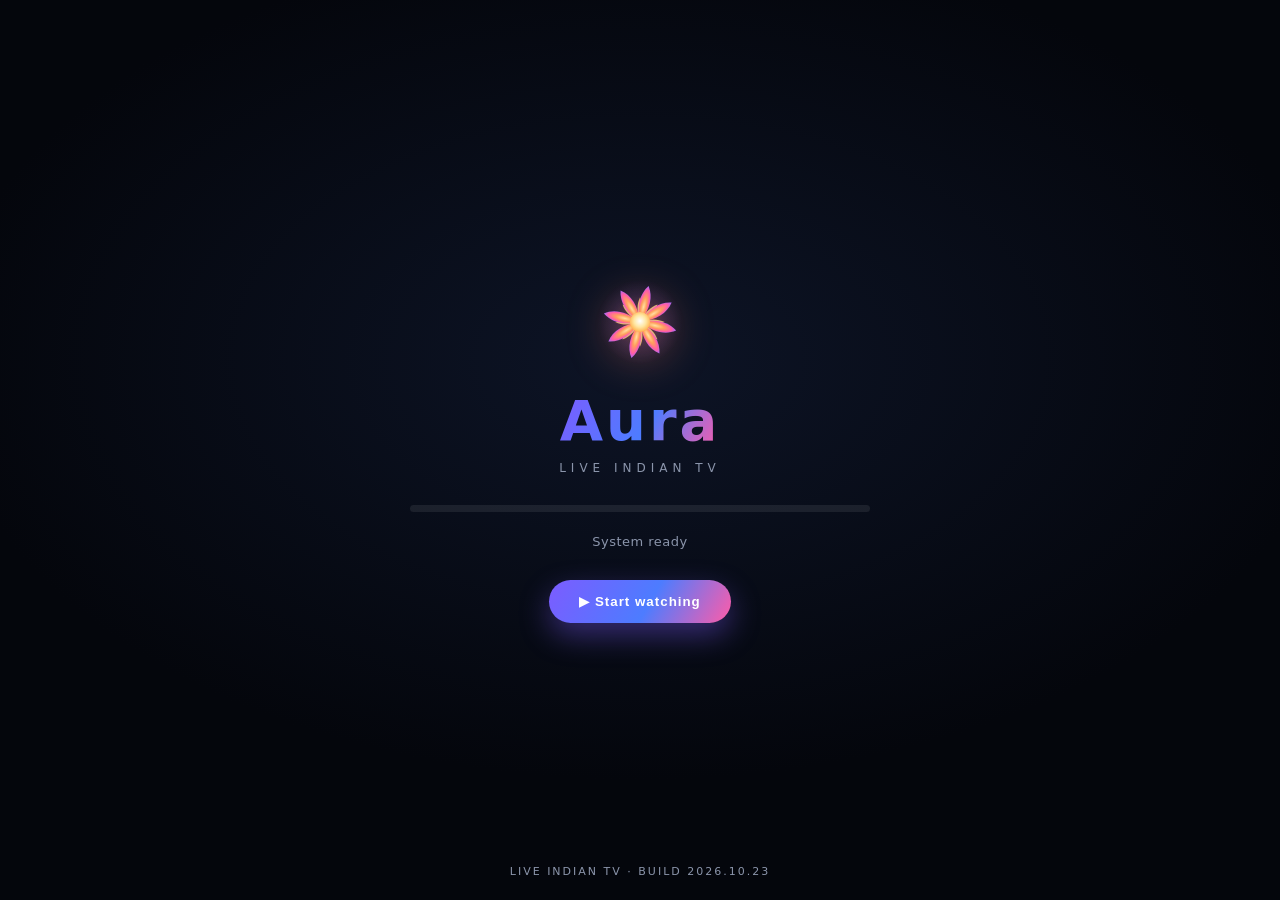
==== commit 672dc376: "Add on-demand series (public-domain classic TV) Adds a "Free Series · On Demand 📺" rail (hub + TV) o" ====
--- a/webstb/index.html
+++ b/webstb/index.html
@@ -274,6 +274,24 @@
   .pg-hint{padding:8px 22px 12px;color:var(--muted);font-size:12px}.pg-hint b{color:var(--txt)}
 
   /* ---------------- SEARCH ---------------- */
+  /* on-demand series episode picker */
+  #episodes{position:fixed;inset:0;z-index:46;display:none;background:rgba(5,7,14,.94);backdrop-filter:blur(8px);padding:28px 0 0;flex-direction:column}
+  #episodes.show{display:flex}
+  .ep-head{display:flex;align-items:center;gap:16px;width:min(760px,92%);margin:0 auto 14px;padding:0 4px}
+  .ep-art{width:64px;height:64px;border-radius:12px;background:#0a0f1c;overflow:hidden;flex:0 0 auto;border:1px solid var(--line2)}
+  .ep-art img{width:100%;height:100%;object-fit:cover}
+  .ep-meta{flex:1;min-width:0}
+  .ep-show{font-size:24px;font-weight:800;color:#fff;white-space:nowrap;overflow:hidden;text-overflow:ellipsis}
+  .ep-sub{color:var(--muted);font-size:13px;margin-top:3px}
+  .ep-close{width:44px;height:44px;border-radius:50%;border:1px solid var(--line2);background:rgba(255,255,255,.05);color:#fff;font-size:18px;cursor:pointer;flex:0 0 auto}
+  .ep-list{width:min(760px,92%);margin:0 auto;flex:1;overflow:auto;-webkit-overflow-scrolling:touch}
+  .ep-row{display:flex;align-items:center;gap:14px;padding:13px 16px;border-radius:12px;cursor:pointer;border:1px solid transparent}
+  .ep-row:hover,.ep-row.sel{background:rgba(77,124,255,.16);border-color:var(--p2)}
+  .ep-row .ep-ix{width:30px;color:var(--muted);font-weight:800;font-size:14px;flex:0 0 auto;text-align:center}
+  .ep-row .ep-ti{flex:1;color:#fff;font-size:15.5px;font-weight:600;white-space:nowrap;overflow:hidden;text-overflow:ellipsis}
+  .ep-row .ep-pl{color:var(--p3);font-size:15px}
+  .ep-hint{width:min(760px,92%);margin:10px auto 16px;color:var(--muted);font-size:13px;text-align:center}
+  html.tv .ep-show{font-size:30px} html.tv .ep-row{padding:16px 20px} html.tv .ep-row .ep-ti{font-size:19px}
   #search{position:fixed;inset:0;z-index:45;display:none;background:rgba(5,7,14,.9);backdrop-filter:blur(6px);padding:80px 40px}
   #search.show{display:block}
   .s-in{width:min(720px,90%);margin:0 auto;display:flex;align-items:center;gap:14px;border-bottom:2px solid var(--line2);padding:12px 4px}
@@ -803,6 +821,17 @@
   </div>
 </div>
 
+<!-- EPISODE PICKER (on-demand series) -->
+<div id="episodes">
+  <div class="ep-head">
+    <div class="ep-art" id="epArt"></div>
+    <div class="ep-meta"><div class="ep-show" id="epShowName">—</div><div class="ep-sub" id="epShowSub"></div></div>
+    <button class="ep-close" id="epClose">✕</button>
+  </div>
+  <div class="ep-list" id="epList"></div>
+  <div class="ep-hint">▲▼ or tap to choose · <b>OK</b> to play · <b>Back</b> to close</div>
+</div>
+
 <!-- SEARCH -->
 <div id="search">
   <div class="s-in"><svg viewBox="0 0 24 24"><circle cx="11" cy="11" r="7"/><path d="M21 21l-4-4"/></svg>
@@ -846,6 +875,8 @@
 var DATA=window.STB_DATA||{channels:[]}, CH=DATA.channels;
 // Public-domain on-demand movies (VOD, played as seekable .mp4 — not live channels).
 var VOD=window.STB_VOD||[];
+// Public-domain on-demand TV series: each show has a list of episodes.
+var SERIES=window.STB_SERIES||[];
 var AURA_T0=(window.performance&&performance.now)?performance.now():Date.now();
 
 /* ---------- non-CORS playback (proxy / native shell) ----------
@@ -1239,6 +1270,36 @@
   v.onerror=function(){ if(settled)return; settled=true; clearTimeout(timer); pStatus('nosignal'); };
   v.src=m.url; try{v.load()}catch(e){}
 }
+/* ---------- on-demand series: episode picker ---------- */
+var epOpen=false, epShow=null, epSel=0;
+function openEpisodes(s){
+  if(!s||!s.episodes||!s.episodes.length)return;
+  epShow=s; epSel=0; epOpen=true;
+  document.getElementById('epShowName').textContent=s.show;
+  document.getElementById('epShowSub').textContent=(s.genre||'Series')+' · '+s.episodes.length+' episodes · Free';
+  document.getElementById('epArt').innerHTML=s.logo?'<img src="'+esc(s.logo)+'" onerror="this.style.display=\'none\'">':'';
+  renderEpList();
+  document.getElementById('episodes').classList.add('show');
+}
+function renderEpList(){
+  var L=document.getElementById('epList'); L.innerHTML='';
+  epShow.episodes.forEach(function(ep,i){
+    var r=document.createElement('div'); r.className='ep-row'+(i===epSel?' sel':''); r.dataset.i=i;
+    r.innerHTML='<span class="ep-ix">'+(i+1)+'</span><span class="ep-ti">'+esc(ep.title)+'</span><span class="ep-pl">▶</span>';
+    r.onclick=function(){ epSel=i; epPlay(); };
+    L.appendChild(r);
+  });
+}
+function epSelect(i){ var rows=document.querySelectorAll('#epList .ep-row'); if(!rows.length)return;
+  epSel=Math.max(0,Math.min(rows.length-1,i));
+  rows.forEach(function(x,k){x.classList.toggle('sel',k===epSel)});
+  rows[epSel].scrollIntoView({block:'nearest'});
+}
+function epPlay(){ var ep=epShow&&epShow.episodes[epSel]; if(!ep)return;
+  closeEpisodes(); playVOD({name:epShow.show+' — '+ep.title, url:ep.url}); }
+function closeEpisodes(){ epOpen=false; document.getElementById('episodes').classList.remove('show'); }
+document.getElementById('epClose').onclick=closeEpisodes;
+document.getElementById('episodes').addEventListener('click',function(e){if(e.target.id==='episodes')closeEpisodes()});
 function closePlayer(){
   inPlayer=false; pbarPinned=false; closePGuide(); document.getElementById('player').classList.remove('show');
   var pl=document.getElementById('player'); pl.classList.remove('vod'); vodPlaying=false;
@@ -1506,6 +1567,14 @@
     if(e.key==='Escape')closeSearch();
     else if(e.key==='Enter'){var f=document.querySelector('#sResults .cardc');if(f)f.click()}
     return;
+  }
+  if(epOpen){
+    if(e.key==='Escape'||e.key==='Backspace'){closeEpisodes()}
+    else if(e.key==='ArrowDown'){epSelect(epSel+1)}
+    else if(e.key==='ArrowUp'){epSelect(epSel-1)}
+    else if(e.key==='Enter'){epPlay()}
+    else return;
+    e.preventDefault(); return;
   }
   if(inPlayer){
     if(vodPlaying){
@@ -1580,7 +1649,7 @@
     var fav=CH.filter(function(c){return favs.has(c.num)&&hubPlayable(c)}).sort(function(a,b){return a.num-b.num});
     tvRows=[{title:fav.length?'Your Favourites':'No favourites yet — press G on a channel to add',items:fav,circ:false,built:false,track:null}];
   } else {
-    tvRows=homeRowDefs(16).map(function(r){return {title:r.title,items:r.items,circ:r.circ,built:false,track:null}});
+    tvRows=homeRowDefs(16).map(function(r){return {title:r.title,items:r.items,circ:r.circ,vod:r.vod,series:r.series,built:false,track:null}});
     if(!tvRows.length)tvRows=[{title:'All channels',items:CH.slice(0,16),circ:false,built:false,track:null}];
   }
   tvCols=tvRows.map(function(){return 0});
@@ -1612,7 +1681,13 @@
   var frag=document.createDocumentFragment();
   row.items.forEach(function(c,i){
     var d=document.createElement('div');
-    if(row.vod){ d.className='htile vtile';
+    if(row.series){ d.className='htile vtile';
+      d.innerHTML='<div class="htile-art vtile-art" style="background:#0a0f1c">'+
+        (c.logo?'<img data-src="'+esc(c.logo)+'" data-ph="" decoding="async" onerror="tvImgErr(this)">':'')+
+        '<span class="vtile-play">▶</span><span class="vtile-free">SERIES</span></div>'+
+        '<div class="htile-nm">'+esc(c.show)+'</div><div class="htile-sub">'+esc(c.genre||'Series')+' · '+(c.episodes?c.episodes.length:0)+' eps</div>';
+      (function(sh){d.onclick=function(){openEpisodes(sh)}})(c); }
+    else if(row.vod){ d.className='htile vtile';
       d.innerHTML='<div class="htile-art vtile-art" style="background:#0a0f1c">'+
         (c.logo?'<img data-src="'+esc(c.logo)+'" data-ph="" decoding="async" onerror="tvImgErr(this)">':'')+
         '<span class="vtile-play">▶</span><span class="vtile-free">FREE</span></div>'+
@@ -1686,8 +1761,8 @@
   else if(k==='ArrowDown')tvFocus(tvRow+1,tvCols[tvRow+1]!=null?tvCols[tvRow+1]:0);
   else if(k==='ArrowUp'){ if(tvRow>0)tvFocus(tvRow-1,tvCols[tvRow-1]!=null?tvCols[tvRow-1]:0);
     else { tvZone='bar'; tvBarIdx=0; var bb=tvBarBtns(); if(bb[0])bb[0].classList.add('kbf'); document.getElementById('main').scrollTo({top:0,behavior:'auto'}); } }
-  else if(k==='Enter'){ var c=row.items[col]; if(c){ row.vod?playVOD(c):playChannel(c.num); } }
-  else if(k==='g'||k==='G'){ var cf=row.items[col]; if(cf&&!row.vod){ toggleFav(cf.num);
+  else if(k==='Enter'){ var c=row.items[col]; if(c){ row.series?openEpisodes(c):row.vod?playVOD(c):playChannel(c.num); } }
+  else if(k==='g'||k==='G'){ var cf=row.items[col]; if(cf&&!row.vod&&!row.series){ toggleFav(cf.num);
       if(tvFavView){ // un-favouriting here should drop the tile from the list
         tvRow=0; tvCols[0]=Math.max(0,col-(favs.has(cf.num)?0:1)); buildTVHome(); }
       else { var card=tvTileAt(tvRow,col), art=card&&card.querySelector('.htile-art');
@@ -1838,6 +1913,7 @@
     var se=document.getElementById('search');
     if(se&&se.classList.contains('show')){closeSearch();return true}
     if(typeof epgOpen!=='undefined'&&epgOpen){closeEPG();return true}
+    if(typeof epOpen!=='undefined'&&epOpen){closeEpisodes();return true}
     if(typeof pgOpen!=='undefined'&&pgOpen){closePGuide();return true}
     if(typeof inPlayer!=='undefined'&&inPlayer){closePlayer();return true}
     // On the home screen, Back from a side zone returns to the content; only
@@ -2006,6 +2082,7 @@
   add('Continue Watching', watchHist.map(byNum).filter(function(c){return c&&hubPlayable(c)}));
   add('Trending Movies', byCat('Movies'));
   if(typeof VOD!=='undefined'&&VOD.length)rows.push({title:'Free Movies · On Demand 🎬',items:VOD.slice(0,cap),vod:true});
+  if(typeof SERIES!=='undefined'&&SERIES.length)rows.push({title:'Free Series · On Demand 📺',items:SERIES.slice(0,cap),series:true});
   add('Entertainment', byCat('Entertainment'));
   add('Tiny Titans', byCat('Kids'));
   add('Comedy Central', byCat('Comedy'));
@@ -2122,7 +2199,7 @@
     var sec=document.createElement('div'); sec.className='hrow'+(row.circ?' circ':'')+(grid?' grid':''); sec.dataset.title=row.title;
     var h=document.createElement('div'); h.className='hrow-h'; h.textContent=row.title; sec.appendChild(h);
     var t=document.createElement('div'); t.className='hrow-t';
-    row.items.forEach(function(c){ t.appendChild(row.vod?vodTile(c):row.circ?hubCirc(c):hubTile(c)); });
+    row.items.forEach(function(c){ t.appendChild(row.series?seriesTile(c):row.vod?vodTile(c):row.circ?hubCirc(c):hubTile(c)); });
     sec.appendChild(t); frag.appendChild(sec);
   });
   rc.appendChild(frag);
@@ -2151,6 +2228,18 @@
     '<div class="htile-sub">'+esc(m.group||'Movie')+' · On demand</div>';
   d.onclick=function(){playVOD(m)};
   d.onkeydown=function(e){if(e.key==='Enter')playVOD(m)};
+  return d;
+}
+/* On-demand series poster tile. Opens an episode picker (a show has many eps). */
+function seriesTile(s){
+  var d=document.createElement('div'); d.className='htile vtile'; d.tabIndex=0;
+  d.innerHTML='<div class="htile-art vtile-art" style="background:#0a0f1c">'+
+    (s.logo?'<img loading="lazy" decoding="async" src="'+esc(s.logo)+'" onerror="this.style.display=\'none\'">':'')+
+    '<span class="vtile-play">▶</span><span class="vtile-free">SERIES</span></div>'+
+    '<div class="htile-nm">'+esc(s.show)+'</div>'+
+    '<div class="htile-sub">'+esc(s.genre||'Series')+' · '+(s.episodes?s.episodes.length:0)+' episodes</div>';
+  d.onclick=function(){openEpisodes(s)};
+  d.onkeydown=function(e){if(e.key==='Enter')openEpisodes(s)};
   return d;
 }
 function hubCirc(c){
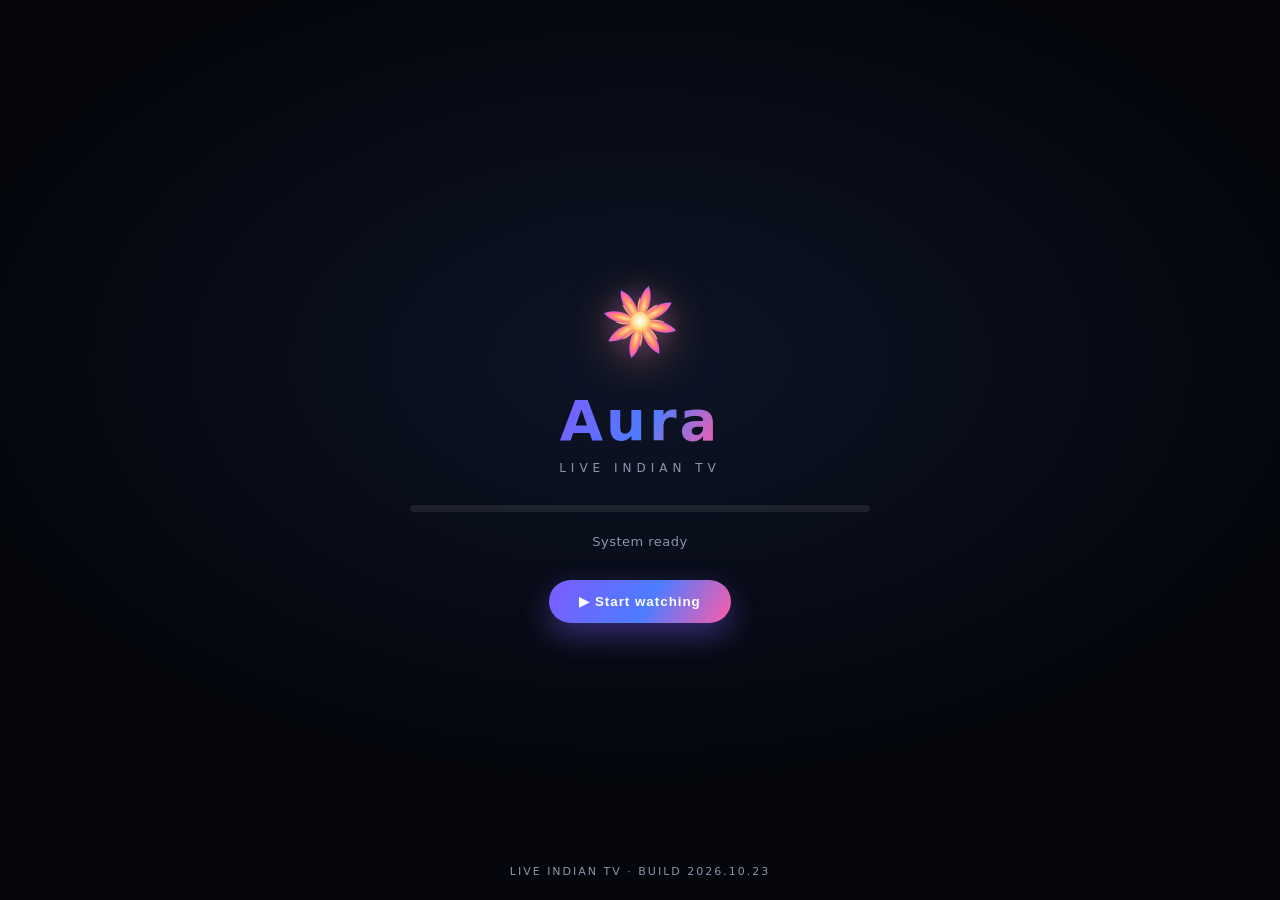
==== commit b94c90b5: "Fix VOD movies stuck on "Loading" on mobile Two problems made on-demand titles never start on a phon" ====
--- a/webstb/index.html
+++ b/webstb/index.html
@@ -1263,12 +1263,19 @@
   document.getElementById('pbNum').textContent='';
   document.getElementById('pbName').textContent=m.name;
   pStatus('tuning','Loading <b>'+esc(m.name)+'</b>…'); showPbar(true);
-  v.controls=true; applyVolume();
-  var settled=false, timer=setTimeout(function(){ if(!settled){settled=true;pStatus('nosignal');} },30000);
-  function ok(){ if(settled)return; settled=true; clearTimeout(timer); pStatus('off'); v.play().catch(function(){}); }
-  v.onloadeddata=ok; v.oncanplay=ok;
+  v.controls=true; v.preload='auto'; try{v.playsInline=true}catch(e){} applyVolume();
+  var settled=false, timer=setTimeout(function(){ if(!settled){settled=true;pStatus('nosignal');} },45000);
+  // clear the overlay as soon as the browser has the metadata (duration/first
+  // frame) — don't wait for full buffering, which can take a while on mobile.
+  function ok(){ if(settled)return; settled=true; clearTimeout(timer); pStatus('off'); }
+  v.onloadedmetadata=ok; v.onloadeddata=ok; v.oncanplay=ok; v.onplaying=ok;
   v.onerror=function(){ if(settled)return; settled=true; clearTimeout(timer); pStatus('nosignal'); };
   v.src=m.url; try{v.load()}catch(e){}
+  // Start playback inside the tap gesture. Mobile browsers defer loading media
+  // data until play() is called, so without this the video can sit forever on
+  // "Loading" showing only the native play button. If autoplay is refused the
+  // overlay still clears on metadata and the user taps the visible play button.
+  var pr=v.play(); if(pr&&pr.catch)pr.catch(function(){});
 }
 /* ---------- on-demand series: episode picker ---------- */
 var epOpen=false, epShow=null, epSel=0;
@@ -1303,7 +1310,8 @@
 function closePlayer(){
   inPlayer=false; pbarPinned=false; closePGuide(); document.getElementById('player').classList.remove('show');
   var pl=document.getElementById('player'); pl.classList.remove('vod'); vodPlaying=false;
-  var v=document.getElementById('video'); v.controls=false; v.onloadeddata=null; v.oncanplay=null; v.onerror=null;
+  var v=document.getElementById('video'); v.controls=false;
+  v.onloadedmetadata=null; v.onloadeddata=null; v.oncanplay=null; v.onplaying=null; v.onerror=null;
   destroyHls(v); clearYt(); pStatus('off');
   if(window.__hideBuf)window.__hideBuf();
   if(window.__hideSurf)window.__hideSurf();
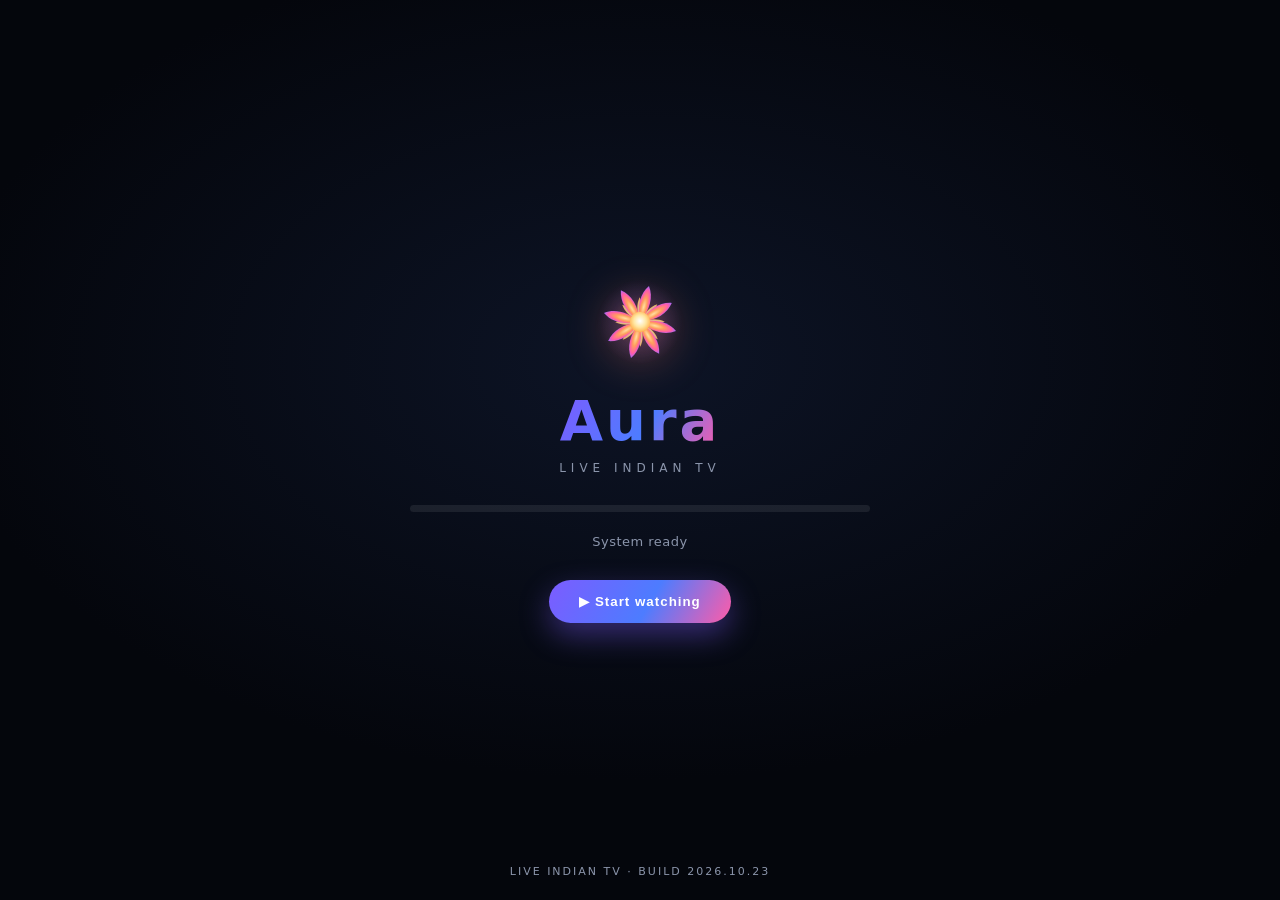
==== commit aad9197c: "VOD: don't show "No Signal" over a buffering video; add short cartoons - Progress-aware watchdog: th" ====
--- a/webstb/index.html
+++ b/webstb/index.html
@@ -1264,12 +1264,24 @@
   document.getElementById('pbName').textContent=m.name;
   pStatus('tuning','Loading <b>'+esc(m.name)+'</b>…'); showPbar(true);
   v.controls=true; v.preload='auto'; try{v.playsInline=true}catch(e){} applyVolume();
-  var settled=false, timer=setTimeout(function(){ if(!settled){settled=true;pStatus('nosignal');} },45000);
+  var loaded=false;
   // clear the overlay as soon as the browser has the metadata (duration/first
   // frame) — don't wait for full buffering, which can take a while on mobile.
-  function ok(){ if(settled)return; settled=true; clearTimeout(timer); pStatus('off'); }
+  function ok(){ if(loaded)return; loaded=true; vodStopWatch(); pStatus('off'); }
   v.onloadedmetadata=ok; v.onloadeddata=ok; v.oncanplay=ok; v.onplaying=ok;
-  v.onerror=function(){ if(settled)return; settled=true; clearTimeout(timer); pStatus('nosignal'); };
+  v.ontimeupdate=function(){ if(v.currentTime>0)ok(); };
+  v.onerror=function(){ if(loaded)return; loaded=true; vodStopWatch(); vodFail(); };
+  // Progress-aware watchdog: only declare failure if, after a long grace
+  // period, NOTHING has been downloaded (dead link). A slow-but-working
+  // buffer keeps v.buffered growing / readyState>0, so we keep the "Loading"
+  // overlay instead of wrongly showing an error over a buffering video.
+  var start=Date.now();
+  vodStopWatch();
+  window.__vodWatch=setInterval(function(){
+    if(loaded||!vodPlaying){ vodStopWatch(); return; }
+    var hasData=(v.buffered&&v.buffered.length>0)||v.readyState>0;
+    if(!hasData && Date.now()-start>45000){ vodStopWatch(); if(!loaded){loaded=true;vodFail();} }
+  },3000);
   v.src=m.url; try{v.load()}catch(e){}
   // Start playback inside the tap gesture. Mobile browsers defer loading media
   // data until play() is called, so without this the video can sit forever on
@@ -1277,6 +1289,8 @@
   // overlay still clears on metadata and the user taps the visible play button.
   var pr=v.play(); if(pr&&pr.catch)pr.catch(function(){});
 }
+function vodStopWatch(){ if(window.__vodWatch){clearInterval(window.__vodWatch);window.__vodWatch=null;} }
+function vodFail(){ pStatus('off'); toast('Couldn’t load this title — slow connection or unavailable. Try again or pick another.'); }
 /* ---------- on-demand series: episode picker ---------- */
 var epOpen=false, epShow=null, epSel=0;
 function openEpisodes(s){
@@ -1310,8 +1324,9 @@
 function closePlayer(){
   inPlayer=false; pbarPinned=false; closePGuide(); document.getElementById('player').classList.remove('show');
   var pl=document.getElementById('player'); pl.classList.remove('vod'); vodPlaying=false;
+  if(typeof vodStopWatch==='function')vodStopWatch();
   var v=document.getElementById('video'); v.controls=false;
-  v.onloadedmetadata=null; v.onloadeddata=null; v.oncanplay=null; v.onplaying=null; v.onerror=null;
+  v.onloadedmetadata=null; v.onloadeddata=null; v.oncanplay=null; v.onplaying=null; v.ontimeupdate=null; v.onerror=null;
   destroyHls(v); clearYt(); pStatus('off');
   if(window.__hideBuf)window.__hideBuf();
   if(window.__hideSurf)window.__hideSurf();
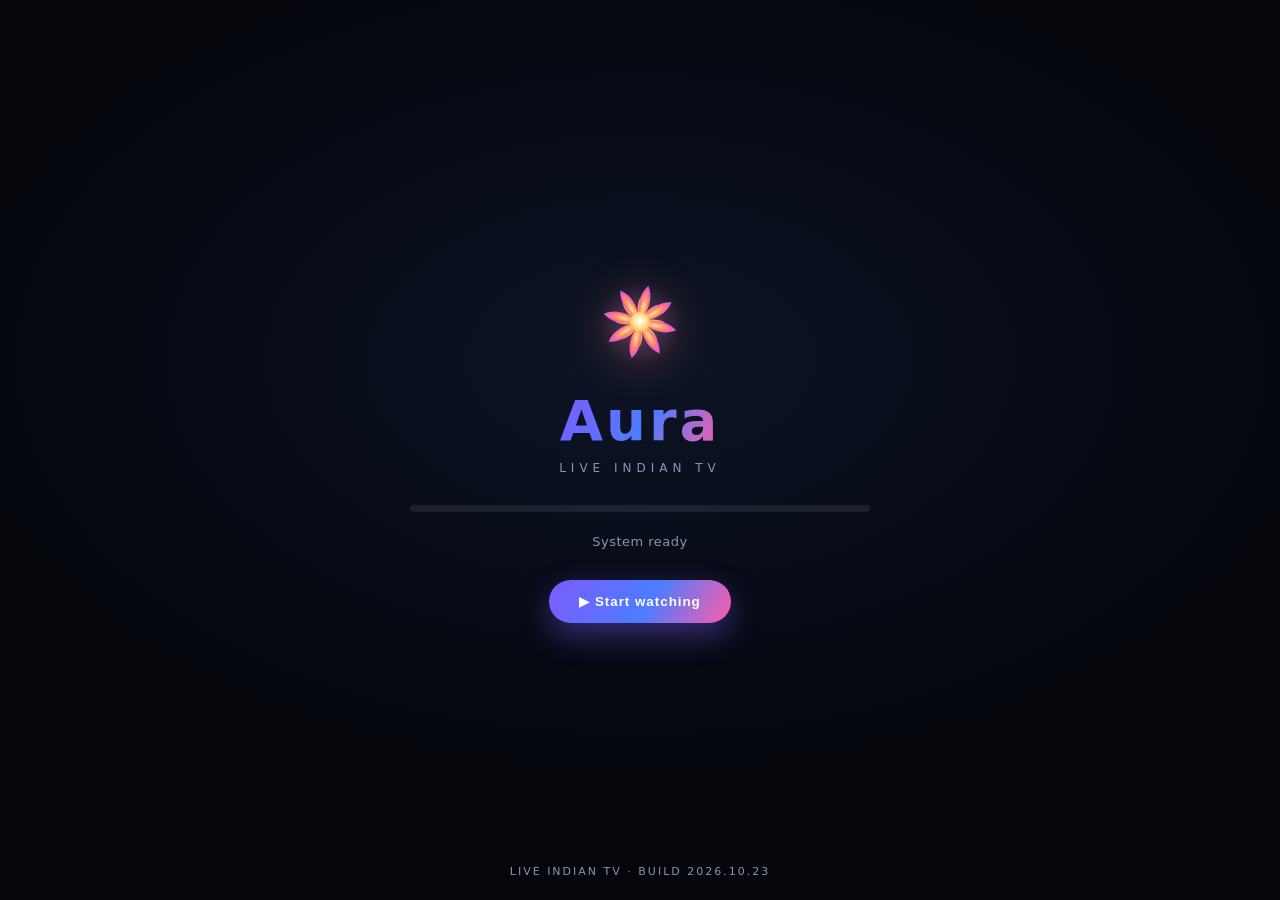
==== commit 4a5be038: "Explain HEVC/HDR playback failures instead of generic "No Signal" Some channels (e.g. Sun Surya HD) " ====
--- a/webstb/index.html
+++ b/webstb/index.html
@@ -797,7 +797,7 @@
     <div class="msg" id="pmsg">Tuning…</div>
     <div class="nosignal" id="pnosig">
       <div class="bars"><i></i><i></i><i></i><i></i><i></i><i></i><i></i></div>
-      <div class="msg"><b>NO SIGNAL</b> — channel unavailable in browser</div>
+      <div class="msg" id="pnosigmsg"><b>NO SIGNAL</b> — channel unavailable in browser</div>
       <div class="ns-actions">
         <button class="pbtn" id="pRetryBtn"><svg viewBox="0 0 24 24"><path d="M21 12a9 9 0 1 1-3-6.7M21 4v4h-4"/></svg>Retry</button>
         <button class="pbtn" id="pNextBtn"><svg viewBox="0 0 24 24"><path d="M6 4l12 8-12 8V4z"/></svg>Next channel</button>
@@ -906,6 +906,12 @@
 var catFilter='ALL', favView=false, hdOnly=false, sortMode=0, query='', langFilter='ALL';
 var visible=[], focusIndex=0, currentNum=null, loadedNum=null, hls=null;
 var poweredOn=false, inPlayer=false, tuneTimer=null, vodPlaying=false;
+// Some phone browsers (notably budget Android / certain ColorOS-MIUI Chrome
+// builds) can't decode HEVC/H.265 through MSE, so HEVC-only "HD" channels won't
+// play there even though they work on other phones. Detect it so a failure can
+// explain the real reason instead of a misleading generic "unavailable".
+var HEVC_OK=(function(){ try{ return !!(window.MediaSource&&(MediaSource.isTypeSupported('video/mp4;codecs="hvc1.1.6.L93.B0"')||MediaSource.isTypeSupported('video/mp4;codecs="hev1.1.6.L93.B0"'))); }catch(e){ return false; } })();
+var tuneCodecFail=false;
 // remote-nav zones on the home screen: 'grid' | 'tabs' | 'tools' | 'rail'
 var zone='grid', railIdx=0, toolIdx=0, langSel=0;
 
@@ -1202,7 +1208,9 @@
     hls.on(window.Hls.Events.ERROR,function(e,d){
       if(!d||!d.fatal)return;                       // non-fatal: hls.js retries/skips the bad fragment itself
       var det=(d.details||'');
-      if(det.indexOf('IncompatibleCodecs')>=0||det.toLowerCase().indexOf('manifestparsing')>=0){onfail();return} // won't recover
+      var low=det.toLowerCase();
+      if(low.indexOf('codec')>=0){tuneCodecFail=true;onfail();return}           // HEVC/unsupported codec — won't recover
+      if(det.indexOf('IncompatibleCodecs')>=0||low.indexOf('manifestparsing')>=0){onfail();return} // won't recover
       if(recov<4){
         recov++;
         if(d.type===window.Hls.ErrorTypes.MEDIA_ERROR){try{hls.recoverMediaError();return}catch(_){}}
@@ -1238,6 +1246,7 @@
   // through the proxy on their first attempt; geo (India ⭐) channels are
   // India-only, which the proxy (outside India) can't reach — so skip it.
   var settled=false, triedProxy=(!!c.geo)||(!!c.px&&!!PROXY&&!PLAYALL);
+  tuneCodecFail=false;
   clearTimeout(tuneTimer);
   function ok(){if(settled)return;settled=true;clearTimeout(tuneTimer);pStatus('off');v.play().catch(function(){})}
   function attempt(url,label){ clearTimeout(tuneTimer);
@@ -1245,9 +1254,17 @@
     tuneTimer=setTimeout(fail,13000); tune(v,url,c.vlc,ok,fail); }
   function fail(){
     if(settled)return;
-    if(!triedProxy&&PROXY&&!PLAYALL){ triedProxy=true;
+    // A codec failure (HEVC/HDR on a device whose browser can't decode it) won't
+    // be fixed by the proxy — the bytes are fine, the decoder is missing. Skip
+    // the proxy retry and explain the real reason.
+    if(!tuneCodecFail&&!triedProxy&&PROXY&&!PLAYALL){ triedProxy=true;
       attempt(PROXY+'/?url='+encodeURIComponent(c.url),' (proxy)'); return; }
-    settled=true;clearTimeout(tuneTimer);pStatus('nosignal');
+    settled=true;clearTimeout(tuneTimer);
+    var nm=document.getElementById('pnosigmsg');
+    if(nm)nm.innerHTML=tuneCodecFail
+      ? '<b>Can’t play on this device</b> — this channel streams in HEVC/HDR, which this phone’s browser can’t decode. It works on devices with HEVC support.'
+      : '<b>NO SIGNAL</b> — channel unavailable in browser';
+    pStatus('nosignal');
   }
   attempt(streamUrl(c),'');
   showPbar(true);   // keep the OSD (programme + time left) visible after selecting
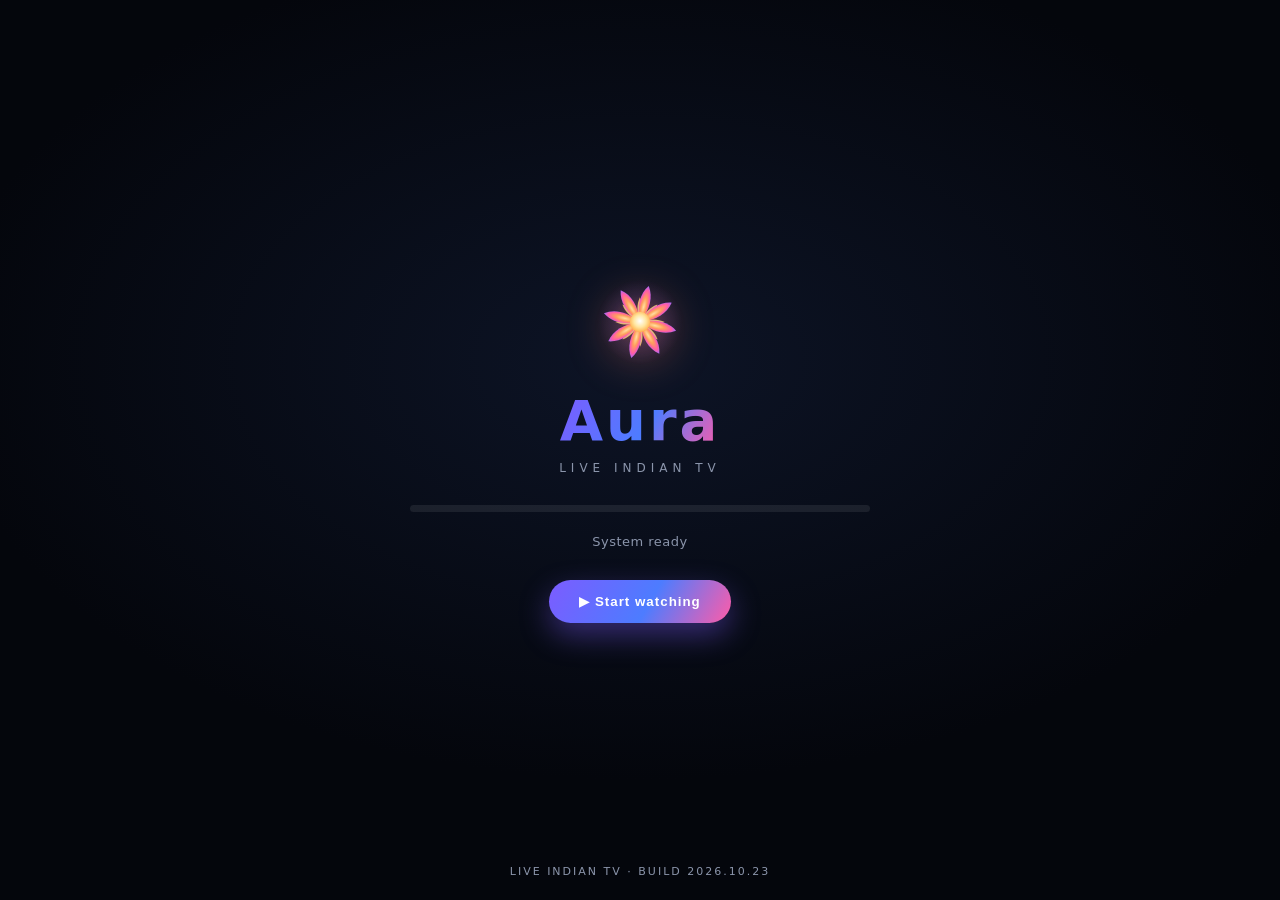
==== commit 2e14f167: "Self-clean the lineup per device: hide channels this device can't decode On a phone whose browser ca" ====
--- a/webstb/index.html
+++ b/webstb/index.html
@@ -748,6 +748,9 @@
         <button id="proxySave" style="border:0;border-radius:9px;padding:0 14px;font-weight:700;color:#fff;background:var(--grad);cursor:pointer">Save</button>
       </div>
     </div></div>
+    <div class="help-row"><span class="ic">📺</span><div style="flex:1"><b>Hidden channels</b> <span>— channels this device can’t decode (HEVC/HDR) are auto-hidden so you only see what plays here. Tap to show them again.</span>
+      <div style="margin-top:8px"><button id="resetCodec" style="border:1px solid var(--line2);border-radius:9px;padding:8px 14px;font-weight:700;color:#fff;background:var(--card2);cursor:pointer">Show hidden channels (<span id="codecDeadN">0</span>)</button></div>
+    </div></div>
     <button class="help-close" id="helpClose">Got it</button>
   </div>
 </div>
@@ -903,6 +906,12 @@
 }
 var favs=new Set(JSON.parse(localStorage.getItem('stb_favs')||'[]'));
 var watchHist=JSON.parse(localStorage.getItem('stb_hist')||'[]');
+// Channels this specific device's browser couldn't decode (HEVC/HDR on a phone
+// without HEVC support). Remembered per-device so the lineup self-cleans to only
+// the channels that actually play here; cleared from Settings.
+var codecDead=new Set(JSON.parse(localStorage.getItem('stb_codecdead')||'[]'));
+function markCodecDead(n){ if(codecDead.has(n))return; codecDead.add(n);
+  try{localStorage.setItem('stb_codecdead',JSON.stringify([...codecDead]))}catch(e){} }
 var catFilter='ALL', favView=false, hdOnly=false, sortMode=0, query='', langFilter='ALL';
 var visible=[], focusIndex=0, currentNum=null, loadedNum=null, hls=null;
 var poweredOn=false, inPlayer=false, tuneTimer=null, vodPlaying=false;
@@ -999,6 +1008,7 @@
 /* ---------- filtering / sorting ---------- */
 function computeVisible(){
   var list=CH.filter(function(c){
+    if(codecDead.has(c.num))return false;   // hidden: this device can't decode it
     if(favView)return favs.has(c.num);
     if(catFilter==='GEO')return !!c.geo;
     if(c.geo)return false;                 // geo channels only show in the India tab
@@ -1262,9 +1272,12 @@
     settled=true;clearTimeout(tuneTimer);
     var nm=document.getElementById('pnosigmsg');
     if(nm)nm.innerHTML=tuneCodecFail
-      ? '<b>Can’t play on this device</b> — this channel streams in HEVC/HDR, which this phone’s browser can’t decode. It works on devices with HEVC support.'
+      ? '<b>Can’t play on this device</b> — this channel streams in HEVC/HDR, which this phone’s browser can’t decode. Hiding it here; it works on devices with HEVC support.'
       : '<b>NO SIGNAL</b> — channel unavailable in browser';
     pStatus('nosignal');
+    // Remember codec failures for this device so the dead channel drops out of
+    // the lineup — the app self-cleans to only what actually plays here.
+    if(tuneCodecFail){ markCodecDead(n); refreshHome(); }
   }
   attempt(streamUrl(c),'');
   showPbar(true);   // keep the OSD (programme + time left) visible after selecting
@@ -1585,9 +1598,16 @@
   if(e.key==='Escape'&&document.getElementById('langMenu').classList.contains('open')){
     e.stopPropagation(); closeLangMenu(); } },true);
 /* help / about */
-function openHelp(){var pi=document.getElementById('proxyInput');if(pi)pi.value=PROXY||'';document.getElementById('help').classList.add('show')}
+function openHelp(){var pi=document.getElementById('proxyInput');if(pi)pi.value=PROXY||'';
+  var n=document.getElementById('codecDeadN'); if(n)n.textContent=String(codecDead.size);
+  document.getElementById('help').classList.add('show')}
 function closeHelp(){document.getElementById('help').classList.remove('show');setNav('live')}
 document.getElementById('helpClose').onclick=closeHelp;
+(function(){var rb=document.getElementById('resetCodec'); if(!rb)return;
+  rb.onclick=function(){ codecDead.clear(); try{localStorage.removeItem('stb_codecdead')}catch(e){}
+    var n=document.getElementById('codecDeadN'); if(n)n.textContent='0';
+    refreshHome(); toast('Hidden channels restored'); };
+})();
 (function(){var b=document.getElementById('proxySave');if(!b)return;
   b.onclick=function(){var v=(document.getElementById('proxyInput').value||'').trim().replace(/\/+$/,'');
     try{v?localStorage.setItem('aura_proxy',v):localStorage.removeItem('aura_proxy')}catch(e){}
@@ -2097,7 +2117,7 @@
 /* ===================== HUB: streaming-style home (web + phone app) =====================
    Hero carousel + horizontal rails of rounded channel tiles grouped by category
    and language, built from the active channel list, with a bottom nav. */
-function hubPlayable(c){ return !(c.px&&!canPx()); }
+function hubPlayable(c){ if(codecDead.has(c.num))return false; return !(c.px&&!canPx()); }
 function hubClean(n){ return (n||'').replace(/\s*\(.*?\)\s*/,' ').trim(); }
 // Stable colour per channel so each tile/hero has its own tint.
 function hubHue(c){ var s=(c.name||'')+c.num,h=0; for(var i=0;i<s.length;i++)h=(h*31+s.charCodeAt(i))%360; return h; }
@@ -2218,6 +2238,13 @@
   if(!rows.length)add('No channels match', []);
   return rows;
 }
+// Rebuild whichever home surface is active (used after hiding a codec-dead
+// channel so it drops out immediately).
+function refreshHome(){
+  if(TV){ if(typeof refreshTVHome==='function')refreshTVHome(); return; }
+  if(document.documentElement.classList.contains('hub')){ renderHubRows(); return; }
+  if(typeof render==='function')render();
+}
 function renderHubRows(){
   if(!document.getElementById('hubRows'))return;   // hub not built yet
   hubRows=hubRowsFor();
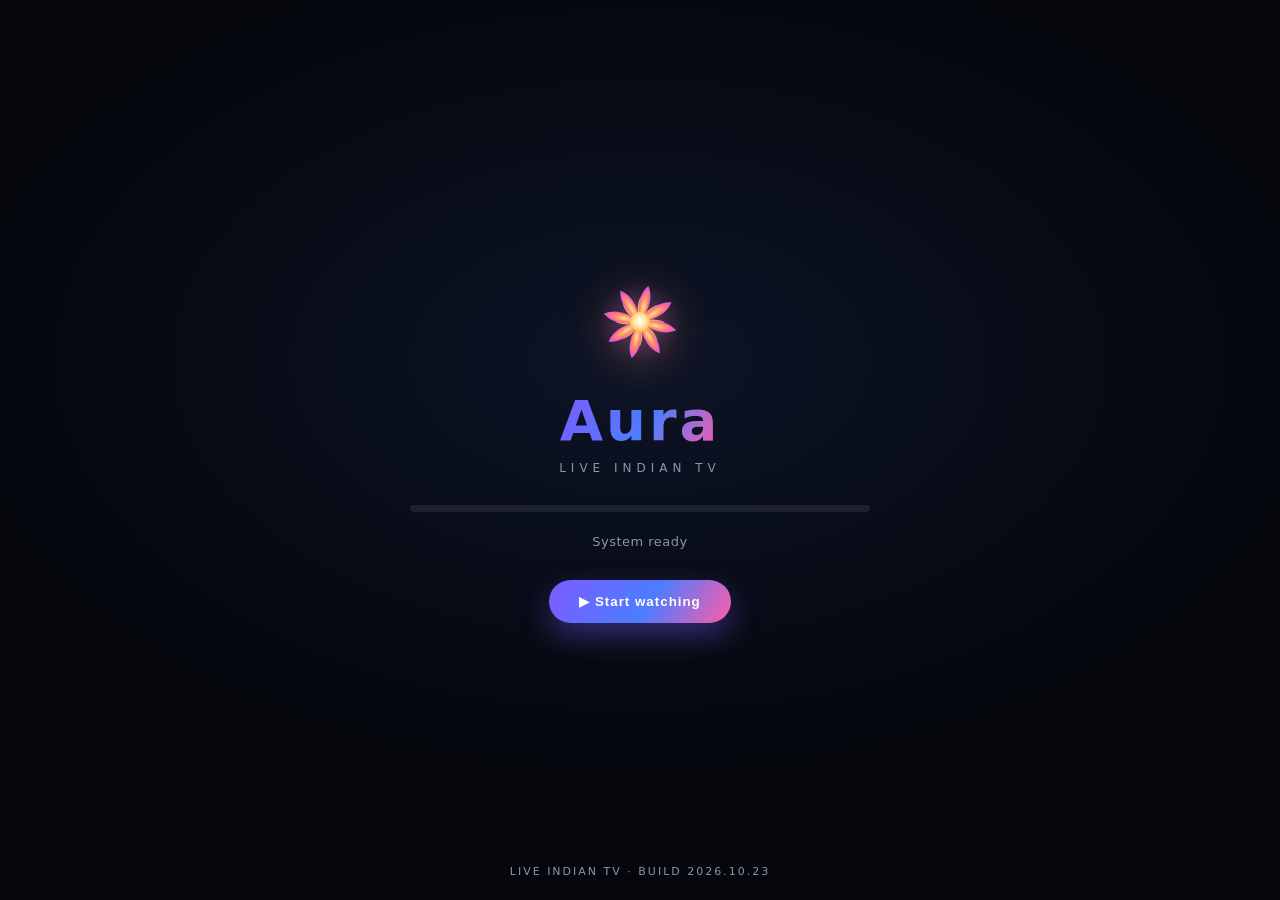
==== commit 0bd7f452: "Upfront HEVC tagging + per-channel source overrides; swap Sun Surya to H.264 - build.py now probes e" ====
--- a/webstb/index.html
+++ b/webstb/index.html
@@ -1009,6 +1009,7 @@
 function computeVisible(){
   var list=CH.filter(function(c){
     if(codecDead.has(c.num))return false;   // hidden: this device can't decode it
+    if(c.hevc&&!HEVC_OK)return false;        // HEVC-only stream, no HEVC support here
     if(favView)return favs.has(c.num);
     if(catFilter==='GEO')return !!c.geo;
     if(c.geo)return false;                 // geo channels only show in the India tab
@@ -2117,7 +2118,7 @@
 /* ===================== HUB: streaming-style home (web + phone app) =====================
    Hero carousel + horizontal rails of rounded channel tiles grouped by category
    and language, built from the active channel list, with a bottom nav. */
-function hubPlayable(c){ if(codecDead.has(c.num))return false; return !(c.px&&!canPx()); }
+function hubPlayable(c){ if(codecDead.has(c.num))return false; if(c.hevc&&!HEVC_OK)return false; return !(c.px&&!canPx()); }
 function hubClean(n){ return (n||'').replace(/\s*\(.*?\)\s*/,' ').trim(); }
 // Stable colour per channel so each tile/hero has its own tint.
 function hubHue(c){ var s=(c.name||'')+c.num,h=0; for(var i=0;i<s.length;i++)h=(h*31+s.charCodeAt(i))%360; return h; }
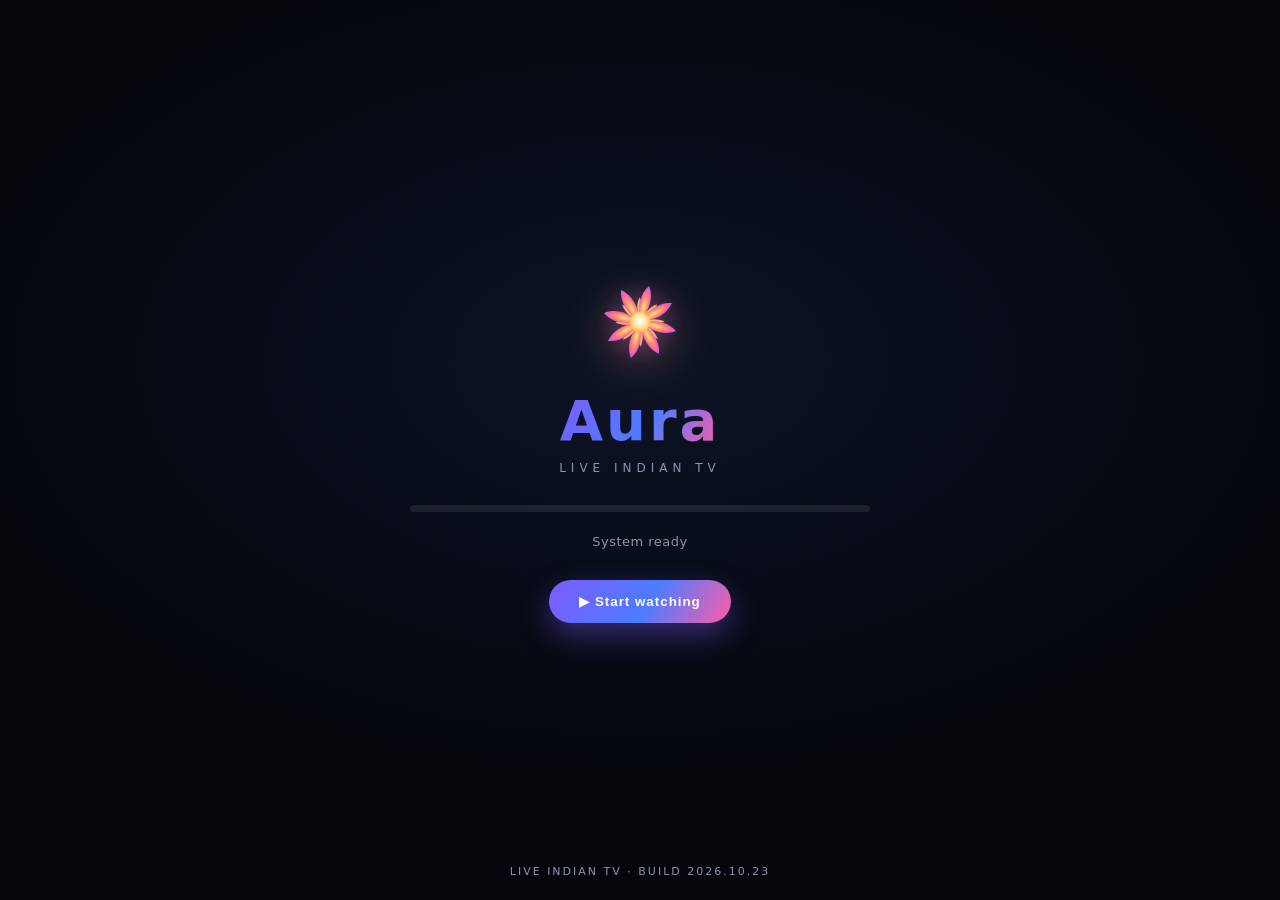
==== commit a3b1e7d9: "Use the CORS proxy in a real browser even at ?app=1 The proxy was gated on PLAYALL (?app=1), which i" ====
--- a/webstb/index.html
+++ b/webstb/index.html
@@ -891,6 +891,11 @@
 var PROXY_DEFAULT='https://aura-proxy.gnaidu05.workers.dev';
 var _qs=new URLSearchParams(location.search);
 var PLAYALL=(_qs.get('app')==='1')||window.AURA_PLAYALL===true;
+// The native Android shell injects window.AuraShell and re-fetches cross-origin
+// requests itself (adding CORS), so it needs no web proxy. A plain browser does
+// — even at ?app=1 (which only sets the phone UI). Gate the CORS proxy on the
+// real shell, not on PLAYALL, or non-CORS channels fail in a normal browser.
+var NATIVE_APP=!!(window.AuraShell);
 // TV / 10-foot mode: the native shell adds &tv=1 on a television. Enables the
 // bigger layout and full D-pad zone navigation (rail ↔ tabs ↔ tools ↔ grid).
 var TV=(_qs.get('tv')==='1')||window.AURA_TV===true;
@@ -901,7 +906,7 @@
 if(_qs.get('proxy')!==null){try{PROXY?localStorage.setItem('aura_proxy',PROXY):localStorage.removeItem('aura_proxy')}catch(e){}}
 function canPx(){return PLAYALL||!!PROXY}
 function streamUrl(c){
-  if(c&&c.px&&PROXY&&!PLAYALL)return PROXY+'/?url='+encodeURIComponent(c.url);
+  if(c&&c.px&&PROXY&&!NATIVE_APP)return PROXY+'/?url='+encodeURIComponent(c.url);
   return c?c.url:'';
 }
 var favs=new Set(JSON.parse(localStorage.getItem('stb_favs')||'[]'));
@@ -1256,7 +1261,7 @@
   // Proxy fallback applies to normal channels only. px channels already go
   // through the proxy on their first attempt; geo (India ⭐) channels are
   // India-only, which the proxy (outside India) can't reach — so skip it.
-  var settled=false, triedProxy=(!!c.geo)||(!!c.px&&!!PROXY&&!PLAYALL);
+  var settled=false, triedProxy=(!!c.geo)||(!!c.px&&!!PROXY&&!NATIVE_APP);
   tuneCodecFail=false;
   clearTimeout(tuneTimer);
   function ok(){if(settled)return;settled=true;clearTimeout(tuneTimer);pStatus('off');v.play().catch(function(){})}
@@ -1268,7 +1273,7 @@
     // A codec failure (HEVC/HDR on a device whose browser can't decode it) won't
     // be fixed by the proxy — the bytes are fine, the decoder is missing. Skip
     // the proxy retry and explain the real reason.
-    if(!tuneCodecFail&&!triedProxy&&PROXY&&!PLAYALL){ triedProxy=true;
+    if(!tuneCodecFail&&!triedProxy&&PROXY&&!NATIVE_APP){ triedProxy=true;
       attempt(PROXY+'/?url='+encodeURIComponent(c.url),' (proxy)'); return; }
     settled=true;clearTimeout(tuneTimer);
     var nm=document.getElementById('pnosigmsg');
